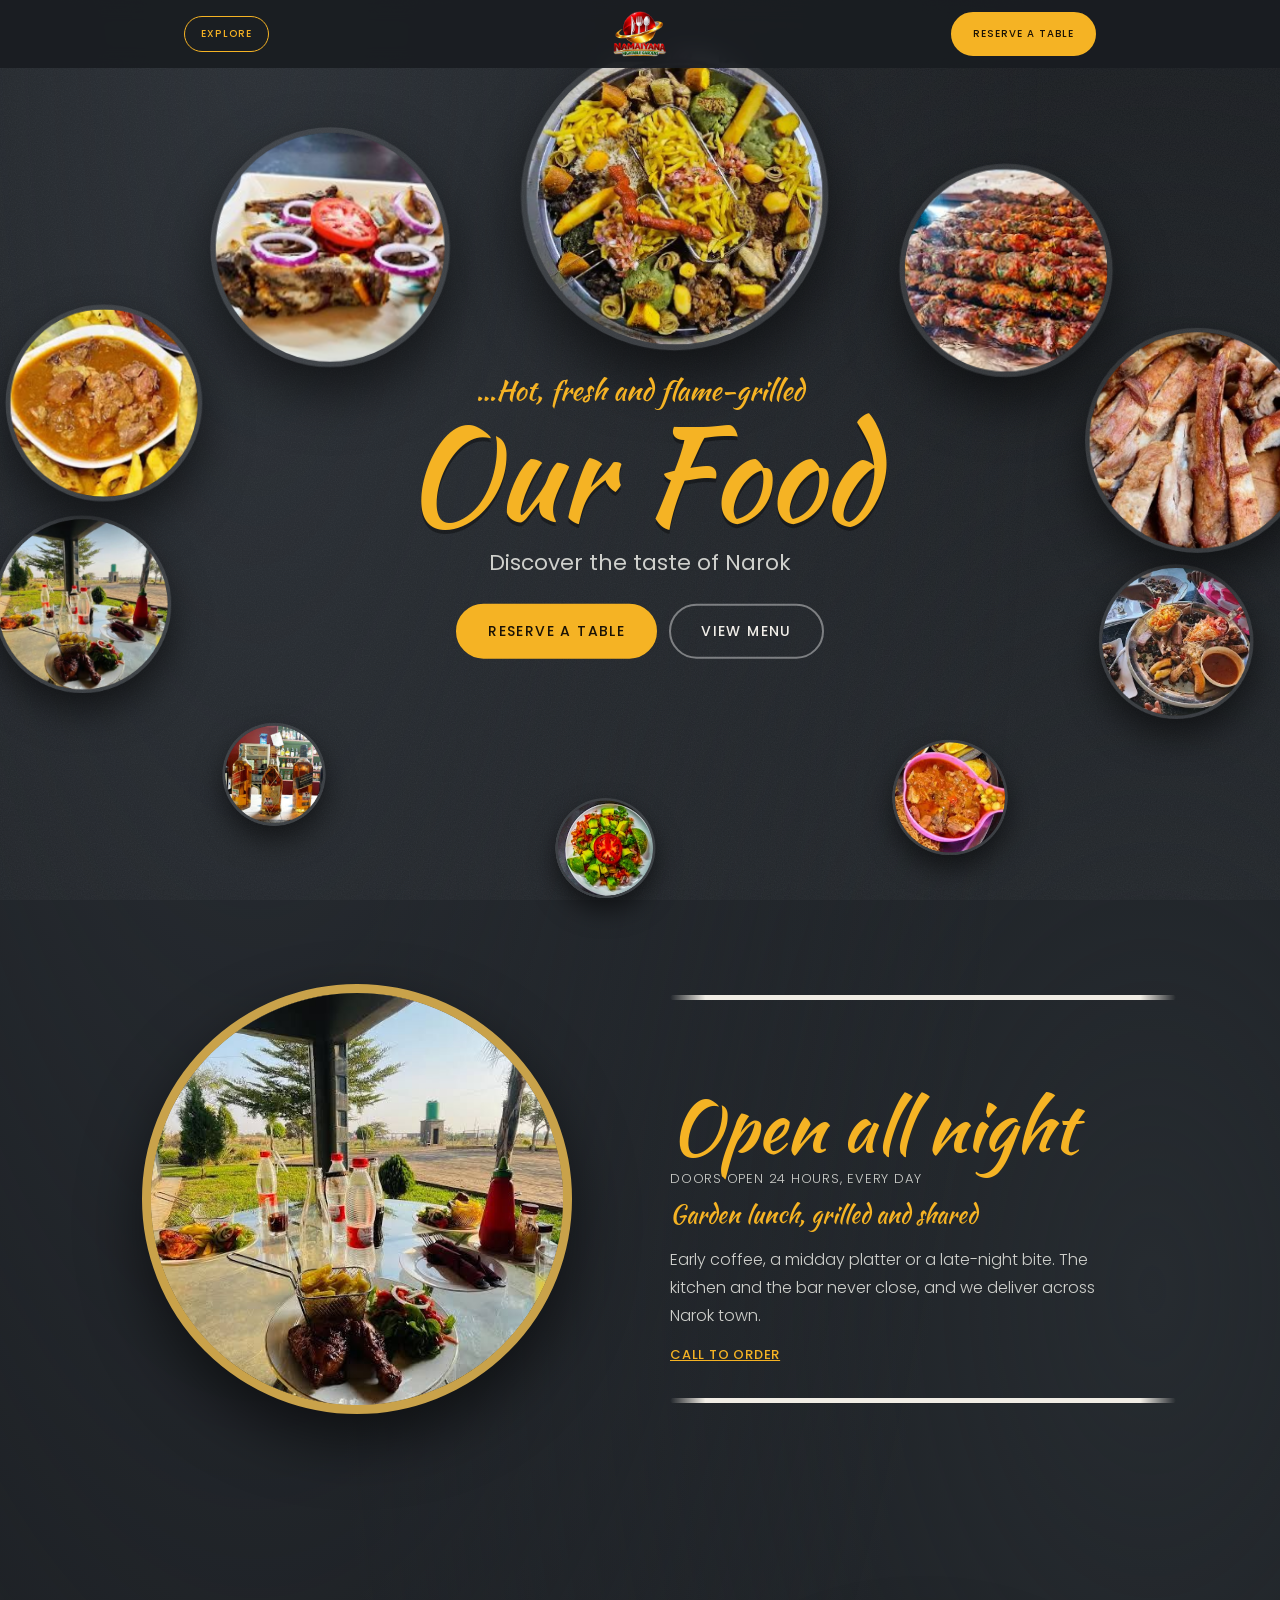
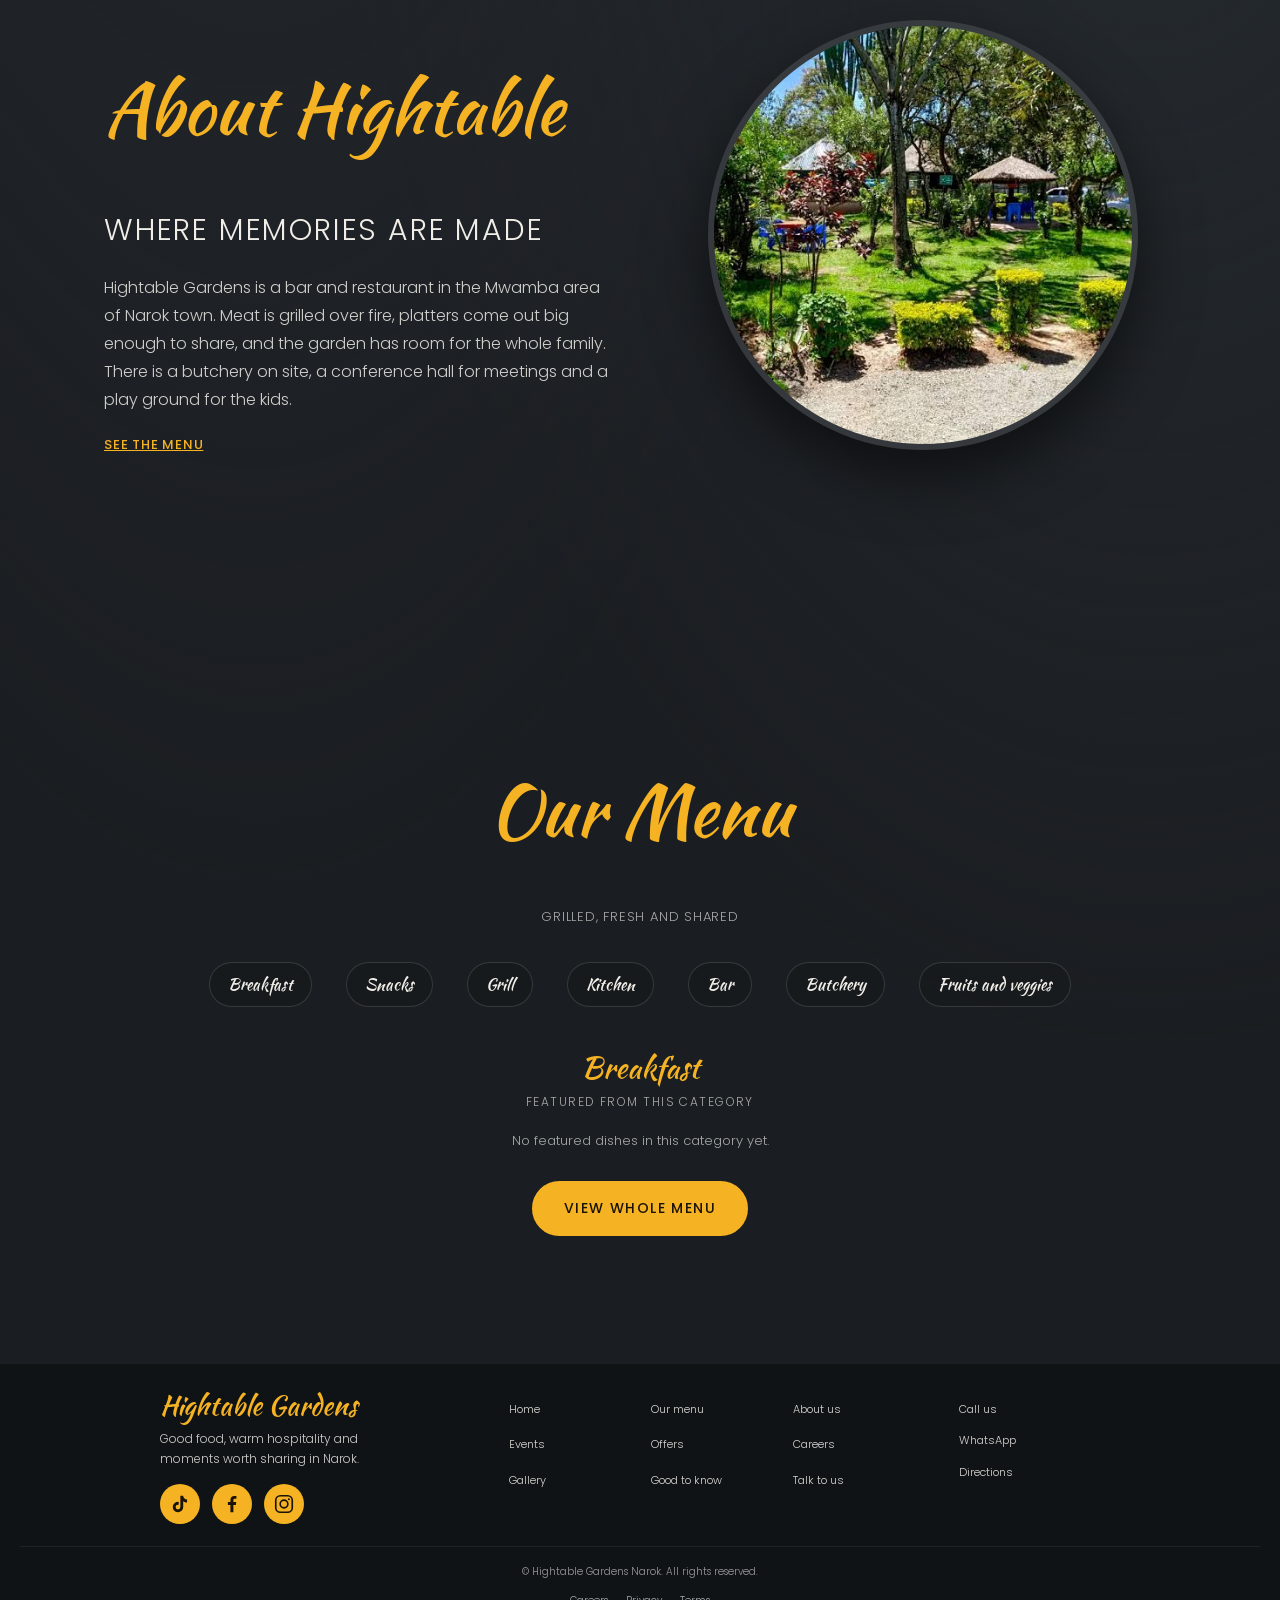
==== index.html @ ec36bb10 "Refresh stylesheet cache for footer hover interaction" ====
<!DOCTYPE html>
<html lang="en">
<head>
<meta charset="utf-8">
<script>document.documentElement.className="js"</script>
<meta name="viewport" content="width=device-width, initial-scale=1, viewport-fit=cover">
<title>Hightable Gardens Narok | Our Food. Grills, platters &amp; bar. Open 24 hours</title>
<meta name="description" content="Flame-grilled meats, sharing platters, a full bar, butchery, conference hall and kids’ play ground in Narok town. Open 24 hours. We deliver.">
<link rel="icon" href="img/logo.png">
<link rel="stylesheet" href="https://fonts.googleapis.com/css2?family=Kaushan+Script&amp;family=Poppins:wght@300;400;500;600&amp;display=swap">
<link rel="stylesheet" href="style.css?v=footer-hover-motion-20261127">
<script type="application/ld+json">{"@context":"https://schema.org","@type":"Restaurant","name":"Hightable Gardens Narok","telephone":"+254721104060","email":"hightablegardens@gmail.com","address":{"@type":"PostalAddress","streetAddress":"Mwamba area","addressLocality":"Narok","addressCountry":"KE"},"openingHours":"Mo-Su 00:00-24:00","servesCuisine":"Kenyan"}</script>
</head>
<body data-page="home">
<div id="hdr"></div>
<main id="top">
<div class="hero"><div class="stage" id="stage"><div class="ctr"><div class="s">…Hot, fresh and flame-grilled</div><h1>Our Food</h1><p>Discover the taste of Narok</p><div class="r"><a class="bt" href="contact.html#book">Reserve a table</a><a class="bt o" href="menu.html">View menu</a></div></div></div></div>
<section class="cf" id="coinsec" style="padding:30px 0 70px"><div class="w row"><div class="cwrap"><div class="coin" id="coin3d"><div class="face"><img id="fa" alt="Hightable Gardens"></div><div class="face b"><img id="fb" alt="Hightable Gardens"></div></div></div>
<div class="ctx"><div class="chk"></div><div class="box"><h2 class="sc">Open all night</h2><p class="up" style="margin:0 0 4px;font-size:13px">Doors open 24 hours, every day</p><div class="cap" id="ccap"></div><p style="margin:0 0 10px;max-width:44ch">Early coffee, a midday platter or a late-night bite. The kitchen and the bar never close, and we deliver across Narok town.</p><a class="up" data-tel href="#" style="color:var(--y);font-size:13px;font-weight:500">Call to order</a></div><div class="chk"></div></div></div></section>
<section id="about"><div class="w row"><div class="rv"><h2 class="sc">About Hightable</h2><div class="sub up">Where memories are made</div><p>Hightable Gardens is a bar and restaurant in the Mwamba area of Narok town. Meat is grilled over fire, platters come out big enough to share, and the garden has room for the whole family. There is a butchery on site, a conference hall for meetings and a play ground for the kids.</p><a class="up" href="menu.html" style="color:var(--y);font-size:13px;font-weight:500">See the menu</a></div><div class="pic rv"><img src="img/garden.jpg" alt="Green garden with seating huts" loading="lazy"></div></div></section>
<section><div class="w"><div class="mh rv"><h2 class="sc">Our Menu</h2><div class="up" style="font-size:13px;color:var(--m)">Grilled, fresh and shared</div></div><div class="tabs rv home-category-chips" id="hcats"></div><div id="homeCategoryFeatured" class="home-category-featured" aria-live="polite"></div><div class="rv" style="text-align:center"><a class="bt" href="menu.html">View whole menu</a></div></div></section>

</main>

<div id="ftr"></div>
<script src="cfg.js?v=reference-match-20261127"></script>
<script src="app.js?v=explore-working-20261127"></script>
</body>
</html>
---- style.css ----
:root{--bg:#1a1d21;--y:#f5b324;--r:#d93a2f;--ink:#f1eee8;--m:#a7aaa8;--ln:#343a40;--sc:"Kaushan Script",cursive;--n:"Poppins",system-ui,sans-serif;color-scheme:dark;box-sizing:border-box;padding-top:env(safe-area-inset-top,0px);padding-bottom:env(safe-area-inset-bottom,0px)}
*,*::before,*::after{box-sizing:inherit}
html{scroll-behavior:smooth;scroll-padding-top:calc(90px + env(safe-area-inset-top,0px))}
body{margin:0;color:var(--ink);font:300 16px/1.75 var(--n);background:radial-gradient(ellipse at 20% 0,#2a2f35 0,transparent 55%),radial-gradient(ellipse at 90% 40%,#262b30 0,transparent 50%),var(--bg);position:relative}
body::after{content:"";position:fixed;inset:0;pointer-events:none;z-index:0;opacity:.9;background:url("data:image/svg+xml;utf8,<svg xmlns='http://www.w3.org/2000/svg' width='260' height='260'><filter id='n'><feTurbulence type='fractalNoise' baseFrequency='.85' numOctaves='3'/><feColorMatrix values='0 0 0 0 1 0 0 0 0 1 0 0 0 0 1 0 0 0 .06 0'/></filter><rect width='100%' height='100%' filter='url(%23n)'/></svg>")}
body::before{content:"";position:fixed;inset:0 0 auto;height:env(safe-area-inset-top,0px);background:var(--bg);z-index:60}
main,header,footer,.dl{position:relative;z-index:1}
img,video{display:block;max-width:100%}a{color:inherit}
:focus-visible{outline:2px solid var(--y);outline-offset:3px}
.w{max-width:1120px;margin:0 auto;padding:0 24px}
.sc{font-family:var(--sc);font-weight:400;color:var(--y);line-height:1}
.up{text-transform:uppercase;letter-spacing:.06em;font-weight:300}
header{position:sticky;top:env(safe-area-inset-top,0px);z-index:50;background:rgba(26,29,33,.92);backdrop-filter:blur(10px)}
header .w{display:grid;grid-template-columns:1fr auto 1fr;align-items:center;height:92px;gap:28px}
header nav{display:flex;gap:30px;font-size:12px;letter-spacing:.16em;text-transform:uppercase}
header nav:last-of-type{justify-content:flex-end}
header nav a{text-decoration:none;position:relative;padding-bottom:6px}
header nav a::after{content:"";position:absolute;left:0;right:0;bottom:0;height:2px;background:#fff;opacity:.55;transform:scaleX(0);transform-origin:left;transition:transform .35s}
header nav a:hover::after{transform:scaleX(1)}
.lg img{width:66px;height:66px;object-fit:contain}
.bt{display:inline-block;font:500 14px var(--n);letter-spacing:.1em;text-transform:uppercase;padding:15px 30px;border-radius:999px;background:var(--y);color:#1a1205;text-decoration:none;border:2px solid var(--y);cursor:pointer}
.bt:hover{background:#ffc94d}.bt.o{background:transparent;color:var(--ink);border-color:#fff6}.bt.o:hover{border-color:var(--y);color:var(--y)}
.hero{padding:30px 0 40px}
.ctr{position:absolute;left:50%;top:48%;transform:translate(-50%,-50%);text-align:center;width:min(46%,520px)}
.ctr>*{animation:up .9s cubic-bezier(.2,.7,.2,1) both}.ctr>:nth-child(2){animation-delay:.2s}.ctr>:nth-child(3){animation-delay:.35s}.ctr>:nth-child(4){animation-delay:.5s}
@keyframes up{from{opacity:0;transform:translateY(16px)}to{opacity:1;transform:none}}
.ctr .s{font:400 clamp(18px,2.4vw,28px) var(--sc);color:var(--y)}
.ctr h1{font:400 clamp(60px,10vw,130px)/.95 var(--sc);color:var(--y);margin:4px 0 8px;text-shadow:0 4px 0 rgba(0,0,0,.35)}
.ctr p{margin:0 0 22px;font-size:clamp(15px,1.7vw,22px);font-weight:400}
.ctr .r{display:flex;gap:12px;justify-content:center;flex-wrap:wrap}
.chk{height:5px;background:#f0ece4;opacity:.8;border-radius:3px;-webkit-mask:linear-gradient(90deg,transparent,#000 7%,#000 93%,transparent);mask:linear-gradient(90deg,transparent,#000 7%,#000 93%,transparent);transform:rotate(-.5deg)}
section{padding:clamp(96px,10vw,132px) 0}
.row{display:grid;grid-template-columns:1fr 1fr;gap:60px;align-items:center}
.row .pic{position:relative}
.row .pic img{width:min(100%,430px);aspect-ratio:1;object-fit:cover;border-radius:50%;margin:0 auto;border:6px solid rgba(255,255,255,.1);box-shadow:0 26px 60px rgba(0,0,0,.55)}
h2.sc{font-size:clamp(40px,6vw,72px)}
.sub{font-size:clamp(20px,2.6vw,30px);margin:6px 0 18px}
p{color:#cfd0cc}
.cf .box{padding:30px 0}.cf .box h2{margin-bottom:6px}
.mh{text-align:center;margin-bottom:34px}
.tabs{display:flex;justify-content:center;gap:34px;flex-wrap:wrap;margin-bottom:38px}
.tab{background:none;border:0;border-bottom:2px solid transparent;padding:6px 2px;color:var(--ink);font:400 22px var(--sc);cursor:pointer}
.tab[aria-selected="true"]{color:var(--y);border-color:var(--y)}
.mlist{max-width:640px;margin:0 auto}
.it{padding:12px 0}
.it .l{display:flex;align-items:baseline;gap:10px}
.it h4{margin:0;font:400 22px var(--sc);color:var(--y)}
.it i{flex:1;border-bottom:2px dotted #f5b32488;transform:translateY(-5px)}
.it b{font:500 17px var(--n);color:var(--y);white-space:nowrap}
.it p{margin:2px 0 0;font-size:13.5px;color:var(--m)}
.pol{display:grid;grid-template-columns:repeat(4,1fr);gap:26px}
.pol figure{margin:0;transition:transform .4s}.pol figure:nth-child(odd){transform:rotate(-2.5deg)}.pol figure:nth-child(even){transform:rotate(2deg) translateY(16px)}
.pol figure:hover{transform:rotate(0) scale(1.03)}
.pol img{width:100%;aspect-ratio:1;object-fit:cover;border-radius:50%;border:5px solid rgba(255,255,255,.1);box-shadow:0 18px 40px rgba(0,0,0,.5)}
.pol figcaption{text-align:center;font:400 22px var(--sc);color:var(--y);margin-top:12px}
.gal{columns:4 200px;column-gap:14px;margin-top:70px}.gal img{width:100%;margin-bottom:14px;break-inside:avoid;border-radius:14px}
.vd{display:flex;gap:16px;margin-top:30px;overflow-x:auto;scroll-snap-type:x mandatory;padding-bottom:14px;-webkit-overflow-scrolling:touch}.vd>*{flex:0 0 min(260px,72vw);scroll-snap-align:start}.rl{aspect-ratio:9/14;border-radius:14px;background-size:cover;background-position:center;display:flex;flex-direction:column;align-items:center;justify-content:center;text-decoration:none;text-align:center;border:1px solid #fff2;transition:transform .3s}.rl:hover{transform:translateY(-4px)}.pl{width:58px;height:58px;border-radius:50%;background:var(--y);display:flex;align-items:center;justify-content:center;margin-bottom:12px}.pl svg{width:26px;height:26px;fill:#1a1205}.rl b{font:400 24px var(--sc);color:var(--y)}.rl small{color:#e8e4dc;font-size:12px;letter-spacing:.14em;text-transform:uppercase}
.vd video{width:100%;aspect-ratio:9/14;object-fit:cover;background:#000;border-radius:14px}
.sl{aspect-ratio:9/14;border:2px dashed #fff4;border-radius:14px;display:flex;align-items:center;justify-content:center;text-align:center;padding:22px;color:var(--m);font-size:14px;text-decoration:none}
.sl b{display:block;font:400 28px var(--sc);color:var(--y);margin-bottom:4px}
details{border-bottom:1px solid var(--ln);padding:16px 0;max-width:640px}
summary{cursor:pointer;font-weight:500;list-style:none;display:flex;justify-content:space-between;gap:16px}
summary::after{content:"+";color:var(--y);font-size:24px;line-height:1}details[open] summary::after{content:"−"}
details p{margin:10px 0 0}
.talk{display:grid;grid-template-columns:1fr 1fr;gap:60px}
.ct a{display:block;text-decoration:none;margin-bottom:8px}.ct a:hover{color:var(--y)}
.ct svg{width:18px;height:18px;vertical-align:-3px;margin-right:10px;stroke:var(--y);fill:none;stroke-width:1.8}
form{display:grid;grid-template-columns:1fr 1fr;gap:14px}
form .full{grid-column:1/-1}
label{display:block;font-size:12px;letter-spacing:.14em;text-transform:uppercase;color:var(--m);margin-bottom:5px}
input,select{width:100%;padding:13px 14px;background:#12151866;border:1px solid #fff3;border-radius:10px;color:var(--ink);font:400 15px var(--n);color-scheme:dark}
input:focus,select:focus{outline:0;border-color:var(--y)}
.msg{min-height:20px;margin:0;color:var(--y);font-size:14px}
.fol{text-align:center;padding:30px 0 50px}
.fol .sc{font-size:46px;margin-bottom:14px}
.so svg{width:22px;height:22px;fill:currentColor}.so svg.s{fill:none;stroke:currentColor;stroke-width:1.8}
.so{display:flex;justify-content:center;gap:14px}
.so a{width:46px;height:46px;border-radius:50%;background:var(--y);color:#1a1205;display:flex;align-items:center;justify-content:center;font:600 13px var(--n);text-decoration:none}
footer{background:#0e1012;text-align:center;font-size:12px;padding:16px;color:var(--m)}
.js .rv{opacity:0;transform:translateY(22px);transition:opacity .9s ease,transform .9s cubic-bezier(.2,.7,.2,1)}.js .rv.in{opacity:1;transform:none}
.bar{display:none}
@media(max-width:860px){header .w{grid-template-columns:auto 1fr;height:72px}header nav{display:none}.hm{justify-self:end}.lg img{width:54px;height:54px}
.row,.talk{grid-template-columns:1fr;gap:34px}.pol{grid-template-columns:1fr 1fr;gap:18px}section{padding:64px 0}.vd{grid-template-columns:1fr}.sl{aspect-ratio:16/9}
:root{padding-bottom:calc(60px + env(safe-area-inset-bottom,0px))}.bar{position:fixed;left:0;right:0;bottom:0;z-index:55;display:grid;grid-template-columns:repeat(3,1fr);background:var(--y);padding-bottom:env(safe-area-inset-bottom,0px)}.bar a{text-align:center;padding:17px 6px;font:600 13px var(--n);letter-spacing:.1em;text-transform:uppercase;text-decoration:none;color:#1a1205;border-left:1px solid #0003}.bar a:first-child{border-left:0}}
@media(min-width:861px){.hm{display:none}}
@media(prefers-reduced-motion:reduce){html{scroll-behavior:auto}.ph,.ctr>*{animation:none}.js .rv{opacity:1;transform:none;transition:none}}

/* ===== multi-page additions ===== */
#hdr,#ftr{display:contents}
.hs{position:relative;z-index:51;text-align:center;background:#d93a2f;color:#fff;font:400 20px var(--sc);padding:4px 10px}
.lw{position:relative;display:block}.hb{position:absolute;right:-14px;top:-8px;width:32px;height:32px;transform:rotate(14deg)}.hb svg{width:100%;height:100%;filter:drop-shadow(0 3px 3px rgba(0,0,0,.6))}
.mb,.mn{display:none}
.stage{position:relative;height:clamp(560px,calc(100vh - 84px),840px);max-width:1280px;margin:0 auto}
.ob{position:absolute;left:0;top:0;will-change:transform;cursor:pointer;transition:none}
.ob img{display:block;width:100%;aspect-ratio:1;object-fit:cover;border-radius:50%;border:5px solid rgba(255,255,255,.1);box-shadow:0 24px 50px rgba(0,0,0,.55)}
.ob:hover img{animation:shk .5s ease-in-out infinite}
@keyframes shk{0%,100%{transform:rotate(0) scale(1.04)}25%{transform:rotate(-4deg) scale(1.07)}75%{transform:rotate(4deg) scale(1.07)}}
.ctr{z-index:300;top:51%}
.cwrap{width:min(78vw,430px);aspect-ratio:1;perspective:1300px;margin:0 auto;transform:translateX(75vw) rotate(-760deg);opacity:0}
.go .cwrap{transform:none;opacity:1;transition:transform 1.9s cubic-bezier(.2,.8,.2,1),opacity .5s}
.coin{position:relative;width:100%;height:100%;transform-style:preserve-3d;transition:transform 1.7s cubic-bezier(.3,.7,.2,1);filter:drop-shadow(0 26px 30px rgba(0,0,0,.55))}
.face{position:absolute;inset:0;border-radius:50%;overflow:hidden;backface-visibility:hidden;-webkit-backface-visibility:hidden;border:9px solid #c9a24a;box-shadow:inset 0 0 0 3px #f1d385,inset 0 0 28px rgba(0,0,0,.55)}
.face.b{transform:rotateY(180deg)}.face img{width:100%;height:100%;object-fit:cover;display:block}
.ctx>*{opacity:0;transform:translateX(70px);transition:opacity .9s ease,transform .9s cubic-bezier(.2,.7,.2,1)}
.go .ctx>*{opacity:1;transform:none}.go .ctx>:nth-child(1){transition-delay:1.1s}.go .ctx>:nth-child(2){transition-delay:1.3s}.go .ctx>:nth-child(3){transition-delay:1.5s}
.ctx .cap{font:400 24px var(--sc);color:var(--y);min-height:34px;margin:6px 0 14px}
.tabs a{color:var(--ink);font:400 22px var(--sc);text-decoration:none;border-bottom:2px solid transparent;padding:6px 2px;white-space:nowrap}.tabs a:hover{color:var(--y);border-color:var(--y)}
.pol{display:flex;flex-wrap:wrap;justify-content:center;gap:26px;margin-top:70px}
.pol figure{position:relative;width:min(23%,240px)}
.note{text-align:center;color:var(--m);font-size:14px;margin:0}
.mh2{font:400 36px var(--sc);color:#fff;margin:30px 0 4px;text-align:center}
.pt{text-align:center;padding:60px 0 10px}.pt h1{font:400 clamp(52px,8vw,100px)/1 var(--sc);color:var(--y);text-shadow:0 4px 0 rgba(0,0,0,.35);margin:0}
.rise{animation:rise .8s cubic-bezier(.2,.8,.2,1) both}@keyframes rise{from{opacity:0;transform:translateY(24px)}to{opacity:1}}
.smk{position:absolute;left:34%;top:-4%;width:32%;height:40px;pointer-events:none;z-index:3}
.smk i{position:absolute;left:30%;bottom:0;width:54px;height:54px;border-radius:50%;background:radial-gradient(circle,rgba(255,255,255,.4),transparent 68%);filter:blur(8px);opacity:0;animation:smk 5.6s ease-in infinite}
.smk i:nth-child(2){animation-delay:1.4s;left:50%}.smk i:nth-child(3){animation-delay:2.8s;left:20%}.smk i:nth-child(4){animation-delay:4.2s;left:42%}
@keyframes smk{0%{transform:translate(0,0) scale(.5);opacity:0}15%{opacity:.55}45%{transform:translate(18px,-70px) scale(1.2)}75%{transform:translate(-16px,-125px) scale(1.8);opacity:.25}100%{transform:translate(10px,-175px) scale(2.4);opacity:0}}
.gift::after{content:"";position:absolute;right:4%;top:-2%;width:15%;aspect-ratio:5/4;background:url("data:image/svg+xml;utf8,<svg xmlns='http://www.w3.org/2000/svg' viewBox='0 0 60 48'><path d='M30 28C18 8 2 10 6 24c3 10 18 6 24 4zM30 28c12-20 28-18 24-4-3 10-18 6-24 4z' fill='%23d93a2f' stroke='%23811' stroke-width='2'/><circle cx='30' cy='28' r='7' fill='%23b82a22' stroke='%23811' stroke-width='2'/></svg>") center/contain no-repeat;filter:drop-shadow(0 3px 3px rgba(0,0,0,.5));z-index:4;pointer-events:none}
.hp{position:absolute;left:0;right:0;top:0;overflow:hidden;pointer-events:none;z-index:0}.hpi{position:absolute;opacity:.8}.hpi svg{width:100%;height:auto;filter:drop-shadow(8px 12px 8px rgba(0,0,0,.55))}
.rls{display:flex;gap:16px;overflow-x:auto;scroll-snap-type:x mandatory;padding:6px 4px 16px}.rls>*{flex:0 0 min(260px,72vw);scroll-snap-align:start}
.rls video{width:100%;aspect-ratio:9/14;object-fit:cover;background:#000;border-radius:14px}
.ct a svg{width:18px;height:18px;vertical-align:-3px;margin-right:10px;stroke:var(--y);fill:none;stroke-width:1.8}
@media(max-width:860px){
.mb{display:block;justify-self:end;background:none;border:1px solid #fff4;color:var(--ink);padding:9px 14px;border-radius:8px;font:500 12px var(--n);letter-spacing:.14em;text-transform:uppercase;cursor:pointer}
header.open .mn{display:block}.mn{position:absolute;left:0;right:0;top:100%;background:rgba(26,29,33,.98);padding:8px 24px 18px}.mn a{display:block;text-decoration:none;padding:13px 0;border-bottom:1px solid #fff2;font-size:14px;letter-spacing:.14em;text-transform:uppercase}
.stage{height:min(760px,calc(100svh - 72px));min-height:520px}.ctr{width:min(80%,360px);top:50%}.cf .row{gap:34px}.pol figure{width:min(44%,220px)}.tabs{gap:10px 22px}.pol{margin-top:50px}
}
@media(prefers-reduced-motion:reduce){.ob img:hover{animation:none}.cwrap,.go .cwrap{transform:none;opacity:1;transition:none}.ctx>*{opacity:1;transform:none;transition:none}.rise{animation:none}.smk{display:none}}
/* Selected menu category: image-led menu panel */
.menu-chips{gap:10px;margin:0 0 28px;justify-content:center}
.menu-chips .tab{font:500 11px var(--n);letter-spacing:.12em;text-transform:uppercase;border:1px solid #ffffff24;border-radius:999px;padding:10px 17px;color:#ddd;background:rgba(18,19,20,.45);transition:background .25s,color .25s,border-color .25s,transform .25s}
.menu-chips .tab:hover{transform:translateY(-2px);border-color:var(--y);color:var(--y)}
.menu-chips .tab[aria-selected="true"]{background:var(--y);border-color:var(--y);color:#17130a;box-shadow:0 8px 22px #0005}
.menu-stage{position:relative;min-height:620px;border-radius:16px;overflow:hidden;background-position:center 40%;background-size:cover;display:flex;align-items:center;padding:42px;isolation:isolate;transition:background-image .35s ease;box-shadow:0 24px 60px #0006}
.menu-shade{position:absolute;inset:0;background:linear-gradient(90deg,rgba(7,8,9,.92) 0%,rgba(7,8,9,.76) 48%,rgba(7,8,9,.12) 100%),linear-gradient(0deg,rgba(0,0,0,.45),transparent 60%);z-index:-1}
.menu-content{width:min(620px,100%);padding:32px 38px;border:1px solid #ffffff24;background:rgba(10,11,12,.56);backdrop-filter:blur(8px);border-radius:12px;box-shadow:0 24px 70px #0006}
.menu-eyebrow{font:400 24px var(--sc);color:var(--y);margin-bottom:12px}
.menu-content .mlist{max-width:100%;margin:0}
.menu-content .it{padding:13px 0;border-bottom:1px solid #ffffff18}
.menu-content .it:last-child{border-bottom:0}
.menu-content .it h4{font-size:20px;color:#fff}
.menu-content .it i{border-bottom:1px dotted #f5b32480}
.menu-content .it b{font-size:13px}
.menu-content .it p{color:#d0d0cb;font-size:12px;margin-top:4px}
@media(max-width:700px){
 .menu-chips{justify-content:flex-start;overflow-x:auto;flex-wrap:nowrap;padding:4px 2px 10px;scrollbar-width:thin}
 .menu-chips .tab{flex:0 0 auto}
 .menu-stage{min-height:700px;padding:16px;background-position:center;background-size:cover;border-radius:12px}
 .menu-shade{background:linear-gradient(180deg,rgba(5,6,7,.18) 0%,rgba(5,6,7,.55) 28%,rgba(5,6,7,.92) 100%)}
 .menu-content{margin-top:auto;padding:23px 20px;width:100%;background:rgba(8,9,10,.7)}
 .menu-eyebrow{font-size:22px}
 .menu-content .it{padding:10px 0}
 .menu-content .it h4{font-size:18px}
}

/* CMS-managed circle badges stay attached to their moving circle */
.orbit-badge{position:absolute;right:4%;top:-2%;z-index:5;display:block;max-width:58%;padding:7px 11px;border:1px solid transparent;border-radius:4px;font:700 11px/1.2 var(--n);letter-spacing:.06em;text-align:center;white-space:pre-line;overflow-wrap:anywhere;box-shadow:0 5px 12px #0008;transform:rotate(var(--badge-rotation,8deg));pointer-events:none}
.orbit-badge.ribbon{border-radius:3px 3px 12px 3px;clip-path:polygon(0 0,100% 0,100% 100%,12% 100%,0 78%)}
.orbit-badge.sticker{border-radius:999px;padding:9px 12px}
.orbit-badge.badge{border-radius:999px}
.orbit-badge.price-tag{border-radius:3px 3px 10px 3px}
@keyframes badgeWobble{0%,100%{rotate:0deg}25%{rotate:-5deg}75%{rotate:5deg}}
@keyframes badgeShake{0%,100%{translate:0 0}25%{translate:-2px 1px}50%{translate:2px -1px}75%{translate:-1px -1px}}
.orbit-badge.badge-wobble{animation:badgeWobble 2.2s ease-in-out infinite}
.orbit-badge.badge-shake{animation:badgeShake .45s ease-in-out infinite}
@media(prefers-reduced-motion:reduce){.orbit-badge.badge-wobble,.orbit-badge.badge-shake{animation:none}}

/* Chalkboard menu cards — CMS-driven circles */
.menu-stage{background-color:#171916;background-image:radial-gradient(rgba(255,255,255,.035) 1px,transparent 1px);background-size:5px 5px;align-items:flex-start}
.menu-shade{background:linear-gradient(180deg,rgba(5,7,6,.86),rgba(5,7,6,.72) 40%,rgba(5,7,6,.94))}
.menu-content{width:min(1100px,100%);padding:clamp(18px,3vw,38px);background:rgba(12,14,12,.72);border:1px solid rgba(245,179,36,.25);box-shadow:0 20px 55px #0007}
.menu-content .mlist{max-width:none;display:grid;grid-template-columns:repeat(auto-fit,minmax(190px,1fr));gap:28px 22px;align-items:start}
.dish-circle{position:relative;width:100%;max-width:230px;margin:0 auto;text-align:center;outline:none;isolation:isolate;transition:transform .35s ease;cursor:pointer}
.dish-photo{display:block;width:100%;aspect-ratio:1/1;border-radius:50%;object-fit:cover;border:3px solid rgba(245,179,36,.58);box-shadow:0 0 0 6px rgba(245,179,36,.08),0 12px 28px #0008;transition:transform .4s ease,filter .4s ease,box-shadow .4s ease}
.dish-placeholder{display:flex;align-items:center;justify-content:center;background:radial-gradient(circle at 30% 25%,#45483f,#181a17 70%);color:#d5c79f;font:400 22px var(--sc);line-height:1.2}
.dish-circle:hover,.dish-circle:focus-visible{transform:translateY(-5px) rotate(-1deg)}
.dish-circle:hover .dish-photo,.dish-circle:focus-visible .dish-photo{transform:scale(1.035);filter:brightness(.62);box-shadow:0 0 0 7px rgba(245,179,36,.15),0 18px 35px #000a}
.dish-caption{padding:12px 4px 4px;position:relative}
.dish-caption h3{margin:0;color:#e8d9ad;font:400 23px var(--sc);text-shadow:0 1px 3px #000;line-height:1.25}
.dish-overlay{max-height:0;overflow:hidden;opacity:0;transition:opacity .3s ease,max-height .35s ease;margin:0 auto;color:#d1d1c8}
.dish-circle:hover .dish-overlay,.dish-circle:focus-visible .dish-overlay{max-height:180px;opacity:1;margin-top:7px}
.dish-overlay p{margin:3px 0 6px;font:300 12px/1.55 var(--n);color:#c9c8bf}
.dish-overlay strong{color:var(--y);font:500 14px var(--n)}
.dish-circle.featured .dish-photo{border-color:#f5b324;box-shadow:0 0 0 7px rgba(245,179,36,.15),0 12px 30px #0008}
.menu-empty{grid-column:1/-1;text-align:center;padding:48px 16px;color:#c9c5b7;font:400 22px var(--sc);border:1px dashed rgba(245,179,36,.3);background:rgba(10,12,10,.5)}
@media(max-width:700px){
 .menu-content{padding:18px 14px}
 .menu-content .mlist{grid-template-columns:repeat(2,minmax(0,1fr));gap:22px 12px}
 .dish-circle{max-width:170px}
 .dish-caption h3{font-size:20px}
 .dish-overlay{max-height:unset;opacity:1;margin-top:6px}
 .dish-overlay p{font-size:11px}
 .menu-empty{font-size:19px;padding:32px 12px}
}

/* Menu: optional circle highlights plus always-complete chalkboard price list */
.menu-content .menu-featured:empty{display:none}
.menu-feature-grid{display:grid;grid-template-columns:repeat(auto-fit,minmax(150px,1fr));gap:24px;justify-items:center;margin:0 0 28px;padding-bottom:26px;border-bottom:1px solid rgba(245,179,36,.25)}
.menu-feature-circle{width:min(100%,190px);text-align:center}
.menu-feature-circle img,.menu-feature-placeholder{display:block;width:100%;aspect-ratio:1;border-radius:50%;object-fit:cover;border:3px solid rgba(245,179,36,.7);box-shadow:0 0 0 6px rgba(245,179,36,.1),0 14px 30px #0008}
.menu-feature-placeholder{display:flex;align-items:center;justify-content:center;background:radial-gradient(circle at 30% 25%,#45483f,#181a17 70%);color:#d5c79f;font:400 21px var(--sc)}
.menu-feature-circle h3{margin:10px 0 0;color:#e8d9ad;font:400 23px var(--sc)}
.menu-content .mlist{display:block;max-width:780px;margin:0 auto}
.menu-content .it{padding:14px 0;border-bottom:1px solid #ffffff18}
.menu-content .it:last-child{border-bottom:0}
.menu-content .it .l{display:flex;align-items:baseline;gap:10px}
.menu-content .it h4{margin:0;color:#fff;font:400 21px var(--sc)}
.menu-content .it i{flex:1;border-bottom:1px dotted #f5b32480}
.menu-content .it b{color:var(--y);font:500 14px var(--n);white-space:nowrap}
.menu-content .it p{color:#d0d0cb;font:300 13px/1.55 var(--n);margin:4px 0 0}
@media(max-width:700px){.menu-feature-grid{grid-template-columns:repeat(2,minmax(0,1fr));gap:20px 12px}.menu-feature-circle{max-width:160px}.menu-feature-circle h3{font-size:20px}.menu-content .it{padding:11px 0}.menu-content .it h4{font-size:18px}}

.menu-feature-circle{position:relative}.menu-circle-badge{position:absolute;top:4%;right:4%;z-index:2;padding:7px 12px;border-radius:3px;font-size:10px;letter-spacing:.09em;text-transform:uppercase;font-weight:800;box-shadow:0 4px 12px #0006;transform:rotate(-8deg);border:1px solid #17130a88;max-width:85%;overflow-wrap:anywhere}.menu-circle-badge.price-tag{border-radius:3px}.menu-circle-badge.wobble{animation:menuBadgeWobble 2.8s ease-in-out infinite}.menu-circle-badge.shake{animation:menuBadgeShake 1.8s ease-in-out infinite}@keyframes menuBadgeWobble{0%,100%{transform:rotate(-8deg)}50%{transform:rotate(5deg)}}@keyframes menuBadgeShake{0%,100%{transform:rotate(-8deg) translateX(0)}25%{transform:rotate(-5deg) translateX(2px)}75%{transform:rotate(-11deg) translateX(-2px)}}
/* Homepage category chips reveal featured circles without leaving the page */
.home-category-chips .home-cat-tab{font-size:16px;border:1px solid #ffffff22;border-radius:999px;padding:10px 18px;background:#15171966;transition:all .2s}
.home-category-chips .home-cat-tab[aria-pressed="true"]{background:var(--y);color:#17130a;border-color:var(--y)}
.home-category-featured{margin:24px auto 28px;max-width:1000px;min-height:1px}
.home-featured-heading{text-align:center;margin-bottom:18px}.home-featured-heading h3{font:400 30px var(--sc);color:var(--y);margin:0}.home-featured-heading p{margin:2px 0;color:var(--m);font-size:12px;letter-spacing:.12em;text-transform:uppercase}
.home-featured-grid{display:flex;flex-wrap:wrap;justify-content:center;gap:22px}
.home-featured-circle{width:min(180px,40vw);text-decoration:none;text-align:center;transition:transform .3s;position:relative}
.home-featured-circle:hover{transform:translateY(-5px)}.home-featured-circle img{width:100%;aspect-ratio:1;object-fit:cover;border-radius:50%;border:3px solid rgba(245,179,36,.65);box-shadow:0 14px 30px #0008}
.home-featured-circle span{display:block;margin-top:9px;color:#e8d9ad;font:400 21px var(--sc)}.home-featured-empty{text-align:center;color:var(--m);font-size:13px}
.menu-feature-circle{display:block;text-decoration:none;color:inherit;cursor:pointer;transition:transform .25s}.menu-feature-circle:hover{transform:translateY(-4px)}.menu-feature-circle:focus-visible{outline:2px solid var(--y);outline-offset:5px;border-radius:12px}
@media(max-width:700px){.home-featured-circle{width:min(145px,42vw)}.home-featured-circle span{font-size:18px}}

/* Premium reservation occasion controls */
#book form select,#book form input{width:100%;min-height:48px;padding:12px 14px;border:1px solid var(--ln);border-radius:10px;background:rgba(15,18,21,.82);color:var(--ink);font:400 14px var(--n)}#book form select:focus,#book form input:focus{outline:2px solid var(--y);outline-offset:2px}#customOccasionWrap[hidden]{display:none}

/* Premium gallery album tiles and accessible photo viewer */
.gallery-album{position:relative;display:flex;align-items:flex-end;text-align:left;width:100%;min-height:clamp(230px,34vw,410px);padding:22px;border:1px solid rgba(245,179,36,.22);border-radius:15px;background-color:#191b1c;background-size:cover;background-position:center;overflow:hidden;color:#fff;cursor:pointer;box-shadow:0 16px 40px #0005;transition:transform .25s,border-color .25s,filter .25s}.gallery-album:hover,.gallery-album:focus-visible{transform:translateY(-4px);border-color:var(--y);filter:brightness(1.08);outline:none}.gallery-album-meta{display:flex;align-items:flex-end;justify-content:space-between;gap:14px;width:100%}.gallery-album-meta b{font:400 clamp(22px,3vw,34px) var(--sc);text-shadow:0 2px 8px #000}.gallery-album-meta span{font-size:11px;letter-spacing:.1em;text-transform:uppercase;color:#e8d9ad;white-space:nowrap}.gallery-album-meta i{font-style:normal;font-size:17px;margin-left:7px}.gal:has(.gallery-album){display:grid;grid-template-columns:repeat(2,minmax(0,1fr));gap:16px}.gallery-lightbox{position:fixed;inset:0;z-index:1000;background:rgba(4,5,6,.96);display:flex;align-items:center;justify-content:center;padding:60px 20px}.gallery-lightbox[hidden]{display:none}.gallery-lightbox figure{margin:0;max-width:min(1100px,85vw);max-height:85vh;text-align:center}.gallery-lightbox img{display:block;max-width:100%;max-height:78vh;object-fit:contain;margin:auto}.gallery-lightbox figcaption{color:#e8d9ad;font:400 20px var(--sc);padding-top:12px}.gallery-lightbox button{position:absolute;background:#17191b;border:1px solid #f5b32466;color:#f5b324;border-radius:50%;width:46px;height:46px;font-size:28px;cursor:pointer}.gallery-lightbox .gallery-close{right:20px;top:20px}.gallery-lightbox .gallery-prev{left:20px}.gallery-lightbox .gallery-next{right:20px}.gallery-open{overflow:hidden}@media(max-width:650px){.gal:has(.gallery-album){grid-template-columns:1fr}.gallery-album{min-height:250px}.gallery-lightbox{padding:48px 12px}.gallery-lightbox .gallery-prev{left:8px}.gallery-lightbox .gallery-next{right:8px}}

.events-grid{display:grid;grid-template-columns:repeat(auto-fit,minmax(min(100%,310px),1fr));gap:20px}.event-card{position:relative;min-height:420px;border-radius:16px;overflow:hidden;background:#17191b center/cover;border:1px solid rgba(245,179,36,.24);box-shadow:0 18px 40px #0005}.event-card::before{content:"";position:absolute;inset:0;background:linear-gradient(180deg,rgba(0,0,0,.02) 30%,rgba(0,0,0,.32) 65%,rgba(0,0,0,.7));pointer-events:none}.event-frost{position:absolute;left:14px;right:14px;bottom:14px;padding:18px;border-radius:12px;background:rgba(13,14,15,.58);border:1px solid rgba(255,255,255,.18);backdrop-filter:blur(9px);-webkit-backdrop-filter:blur(9px);box-shadow:0 8px 28px #0005}.event-frost h2{font:400 27px var(--sc);color:var(--y);margin:0 0 5px}.event-frost p{margin:5px 0;color:#f1eee8;font-size:13px}.event-meta{display:flex;flex-wrap:wrap;gap:8px;margin:8px 0}.event-meta span{font-size:10px;letter-spacing:.08em;text-transform:uppercase;padding:5px 9px;border-radius:999px;background:#fff1;border:1px solid #fff2}.event-cta{display:inline-flex;margin-top:10px;padding:10px 16px;background:var(--y);color:#17130a;border-radius:999px;text-decoration:none;font-size:12px;font-weight:600}.event-empty{text-align:center;color:var(--m);padding:45px 12px}

/* CMS-managed offers cards */
.promotions-grid{display:grid;grid-template-columns:repeat(auto-fit,minmax(min(100%,320px),1fr));gap:20px}.promotion-card{position:relative;min-height:370px;border-radius:16px;overflow:hidden;background:#181a1b center/cover;border:1px solid rgba(245,179,36,.25);box-shadow:0 18px 40px #0005}.promotion-card:before{content:"";position:absolute;inset:0;background:linear-gradient(180deg,rgba(0,0,0,.08),rgba(0,0,0,.18) 35%,rgba(0,0,0,.82));}.promotion-overlay{position:absolute;inset:0;display:flex;flex-direction:column;align-items:flex-start;justify-content:flex-end;padding:24px;color:#fff;background:rgba(9,10,10,.12)}.promotion-overlay h2{font:400 clamp(24px,3vw,34px) var(--sc);color:var(--y);margin:12px 0 4px}.promotion-overlay p{font-size:13px;line-height:1.6;margin:0;color:#f1eee8}.promotion-badge{display:inline-block;background:var(--y);color:#17130a;border-radius:999px;padding:6px 11px;font-size:10px;font-weight:700;letter-spacing:.1em;text-transform:uppercase}.promotion-cta{display:inline-flex;margin-top:15px;padding:10px 17px;background:var(--y);color:#17130a;border-radius:999px;text-decoration:none;font-size:12px;font-weight:600}.promotion-empty{text-align:center;color:var(--m);padding:45px 12px}

/* CMS careers listings */
.careers-grid{display:grid;grid-template-columns:repeat(auto-fit,minmax(min(100%,320px),1fr));gap:18px}.career-card{border:1px solid rgba(245,179,36,.22);border-radius:14px;background:var(--theme-surface,rgba(22,24,25,.92));overflow:hidden}.career-info{padding:24px}.career-dept{display:inline-block;color:var(--y);font-size:10px;letter-spacing:.13em;text-transform:uppercase}.career-info h2{font:400 28px var(--sc);margin:8px 0;color:var(--y)}.career-info p{color:var(--ink);font-size:13px;line-height:1.7}.career-meta{display:flex;flex-wrap:wrap;gap:8px;margin-top:12px}.career-meta span{border:1px solid var(--ln);border-radius:999px;padding:6px 10px;font-size:10px;color:var(--m)}.career-cta{display:inline-flex;margin-top:15px;padding:10px 17px;background:var(--y);color:#17130a;border-radius:999px;text-decoration:none;font-size:12px;font-weight:600}.career-empty{text-align:center;padding:44px;color:var(--m)}.legal-content{max-width:860px;margin:0 auto;padding:32px 22px 70px;line-height:1.75}.legal-content h2{font:400 28px var(--sc);color:var(--y);margin-top:28px}.legal-content p,.legal-content li{font-size:13px;color:var(--ink)}.footer-links{display:flex;justify-content:center;flex-wrap:wrap;gap:16px;padding:12px 0;color:var(--m);font-size:11px}.footer-links a{color:inherit;text-decoration:none}.footer-links a:hover{color:var(--y)}

.dish-order{display:inline-flex;align-items:center;gap:7px;margin-top:10px;padding:7px 12px;border:1px solid rgba(245,179,36,.45);border-radius:999px;color:var(--y);font-size:11px;text-decoration:none;transition:background .2s,transform .2s}.dish-order:hover,.dish-order:focus-visible{background:rgba(245,179,36,.13);transform:translateY(-1px);outline:none}.dish-order span{font-size:14px}

/* Reservation form: image backdrop with a lower frosted-glass detail card */
#book{position:relative;isolation:isolate;overflow:hidden;padding:clamp(18px,3vw,34px);border-radius:20px;border:1px solid rgba(245,179,36,.22);background:linear-gradient(180deg,rgba(10,12,13,.12),rgba(10,12,13,.5)),url("img/booth.jpg") center/cover;box-shadow:0 22px 50px #0005}#book::before{content:"";position:absolute;inset:0;background:linear-gradient(180deg,rgba(6,7,8,.16),rgba(6,7,8,.48));backdrop-filter:blur(2px);-webkit-backdrop-filter:blur(2px);z-index:-1}#book>h2,#book>p,#book>form{position:relative;z-index:1}#book form{margin-top:22px;padding:clamp(14px,2vw,24px);border-radius:15px;background:rgba(12,14,15,.64);border:1px solid rgba(255,255,255,.18);box-shadow:0 10px 35px #0004;backdrop-filter:blur(12px);-webkit-backdrop-filter:blur(12px)}#book form label{color:#e5d6b4}#book form input,#book form select{background:rgba(9,10,11,.68);border-color:#ffffff30}@media(max-width:700px){#book{padding:16px;border-radius:14px}#book form{padding:12px;gap:11px}}


/* Approved reference screenshot: desktop header, category feature and footer */
@media (min-width:861px){
  header .w{display:grid!important;grid-template-columns:1fr auto 1fr!important;align-items:center!important;height:68px!important;max-width:960px!important;gap:28px!important}
  header .mb{display:block!important;justify-self:start!important;grid-column:1!important;background:transparent!important;border:1px solid #ffffff24!important;color:var(--ink)!important;border-radius:999px!important;padding:9px 16px!important;font:500 10px var(--n)!important;letter-spacing:.12em!important;text-transform:uppercase!important}
  header .lg{grid-column:2!important;justify-self:center!important}
  header .lg img{width:54px!important;height:54px!important}
  header .header-reserve{grid-column:3!important;justify-self:end!important;padding:12px 20px!important;font-size:10px!important}
  header .mn{display:none!important}
}
#ftr .site-footer{display:block!important;background:#101315!important;color:var(--ink)!important;padding:28px 20px 0!important}
#ftr .footer-top{display:grid!important;grid-template-columns:1.5fr 2fr .8fr!important;gap:48px!important;align-items:start!important;max-width:960px!important;margin:0 auto!important;padding:0 0 22px!important}
#ftr .footer-brand>.sc{display:block!important;font-size:27px!important;color:var(--y)!important}
#ftr .footer-brand p{max-width:250px!important;font-size:12px!important;line-height:1.7!important;margin:10px 0 14px!important;color:#cfd0cc!important}
#ftr .footer-brand .so{justify-content:flex-start!important;gap:12px!important}
#ftr .footer-brand .so a{width:40px!important;height:40px!important}
#ftr .footer-nav{display:grid!important;grid-template-columns:repeat(3,minmax(80px,1fr))!important;gap:16px 24px!important;padding-top:8px!important}
#ftr .footer-nav a,#ftr .footer-contact a{display:block!important;font-size:11px!important;text-decoration:none!important;color:#d5d5d1!important;white-space:nowrap!important}
#ftr .footer-contact{display:flex!important;flex-direction:column!important;gap:12px!important;padding-top:8px!important}
#ftr .site-footer>footer{display:block!important;border-top:1px solid #ffffff12!important;padding:16px 0 8px!important;text-align:center!important;background:transparent!important;font-size:10px!important;color:#999!important}
#ftr .site-footer>.footer-links{display:flex!important;justify-content:center!important;padding:4px 0 14px!important;gap:18px!important;font-size:10px!important}
@media(max-width:860px){
 #ftr .footer-top{grid-template-columns:1fr 1fr!important;gap:24px!important}
 #ftr .footer-brand{grid-column:1/-1!important}
 #ftr .footer-nav{grid-template-columns:repeat(2,minmax(90px,1fr))!important;gap:12px!important}
}


/* Explore dropdown: full-width horizontal page links on every screen */
header{position:sticky}
header .mn{
  display:none;
  position:absolute;
  z-index:55;
  top:100%;
  left:0;
  right:0;
  width:100%;
  padding:14px 22px 18px;
  background:rgba(20,23,25,.98);
  border-top:1px solid rgba(255,255,255,.07);
  border-bottom:1px solid rgba(255,255,255,.1);
  box-shadow:0 14px 28px rgba(0,0,0,.28);
  flex-direction:row;
  flex-wrap:wrap;
  justify-content:center;
  align-items:center;
  gap:8px;
}
header.open .mn{display:flex}
header .mn a{
  display:inline-flex;
  align-items:center;
  justify-content:center;
  padding:10px 16px;
  border:1px solid transparent;
  border-radius:999px;
  color:var(--ink);
  text-decoration:none;
  font:500 11px var(--n);
  letter-spacing:.09em;
  text-transform:uppercase;
  white-space:nowrap;
  transition:background .18s ease,color .18s ease,border-color .18s ease,transform .18s ease;
}
header .mn a:hover,
header .mn a:focus-visible,
header .mn a:active{
  background:var(--y);
  border-color:var(--y);
  color:#1a1205!important;
  outline:none;
}
@media(max-width:860px){
  header .mn{padding:12px 14px 16px;gap:7px}
  header .mn a{padding:9px 12px;font-size:10px}
}


/* Explore-only functional visibility and gold interaction states */
#hdr{position:relative;z-index:100}
#hdr header{position:relative;z-index:102}
#hdr .mb{display:inline-flex!important;align-items:center;justify-content:center;cursor:pointer}
#hdr .mn{
 display:none!important;
 position:absolute!important;
 z-index:101!important;
 top:100%!important;left:0!important;right:0!important;width:100%!important;
 flex-direction:row!important;flex-wrap:wrap!important;justify-content:center!important;align-items:center!important;
 gap:8px!important;padding:14px 22px 18px!important;
 background:rgba(20,23,25,.98)!important;
 border-top:1px solid rgba(255,255,255,.07)!important;
 border-bottom:1px solid rgba(255,255,255,.1)!important;
 box-shadow:0 14px 28px rgba(0,0,0,.28)!important;
}
#hdr.explore-open .mn{display:flex!important}
#hdr .mn a{
 display:inline-flex!important;align-items:center!important;justify-content:center!important;
 padding:10px 16px!important;border:1px solid transparent!important;border-radius:999px!important;
 color:var(--ink)!important;background:transparent!important;text-decoration:none!important;
 font:500 11px var(--n)!important;letter-spacing:.09em!important;text-transform:uppercase!important;
 white-space:nowrap!important;cursor:pointer!important;
 transition:background .18s ease,color .18s ease,border-color .18s ease!important;
}
#hdr .mn a:hover,#hdr .mn a:focus,#hdr .mn a:focus-visible,#hdr .mn a:active{
 color:#1a1205!important;background:var(--y)!important;border-color:var(--y)!important;outline:none!important;
}
@media(max-width:860px){
 #hdr .mn{padding:12px 14px 16px!important;gap:7px!important}
 #hdr .mn a{padding:9px 12px!important;font-size:10px!important}
}


/* Explore control and its dropdown links: gold text/border hover only */
#hdr .mb{
 color:var(--y)!important;
 border-color:var(--y)!important;
 transition:color .18s ease,border-color .18s ease,background .18s ease,box-shadow .18s ease!important;
}
#hdr .mb:hover,#hdr .mb:focus-visible,#hdr .mb[aria-expanded="true"]{
 color:var(--y)!important;
 border-color:var(--y)!important;
 background:rgba(255,176,20,.09)!important;
 box-shadow:0 0 0 1px rgba(255,176,20,.12)!important;
 outline:none!important;
}
#hdr .mn a{
 color:#e4e0d7!important;
 background:transparent!important;
 border-color:transparent!important;
 transition:color .18s ease,border-color .18s ease,background .18s ease!important;
}
#hdr .mn a:hover,#hdr .mn a:focus-visible,#hdr .mn a:active{
 color:var(--y)!important;
 background:rgba(255,176,20,.08)!important;
 border-color:var(--y)!important;
 outline:none!important;
}


/* Footer navigation hover: slight lift/scale and signature gold accent */
#ftr .footer-nav a,
#ftr .footer-contact a{
 display:inline-block!important;
 transform:scale(1)!important;
 transform-origin:left center!important;
 color:#d5d5d1!important;
 transition:color .18s ease,transform .18s ease,text-shadow .18s ease!important;
 cursor:pointer!important;
}
#ftr .footer-nav a:hover,
#ftr .footer-nav a:focus-visible,
#ftr .footer-nav a:active,
#ftr .footer-contact a:hover,
#ftr .footer-contact a:focus-visible,
#ftr .footer-contact a:active{
 color:var(--y)!important;
 transform:scale(1.09)!important;
 text-shadow:0 0 12px rgba(255,176,20,.22)!important;
 outline:none!important;
}
#ftr .footer-nav a:focus-visible,
#ftr .footer-contact a:focus-visible{
 text-decoration:underline!important;
 text-underline-offset:4px!important;
}
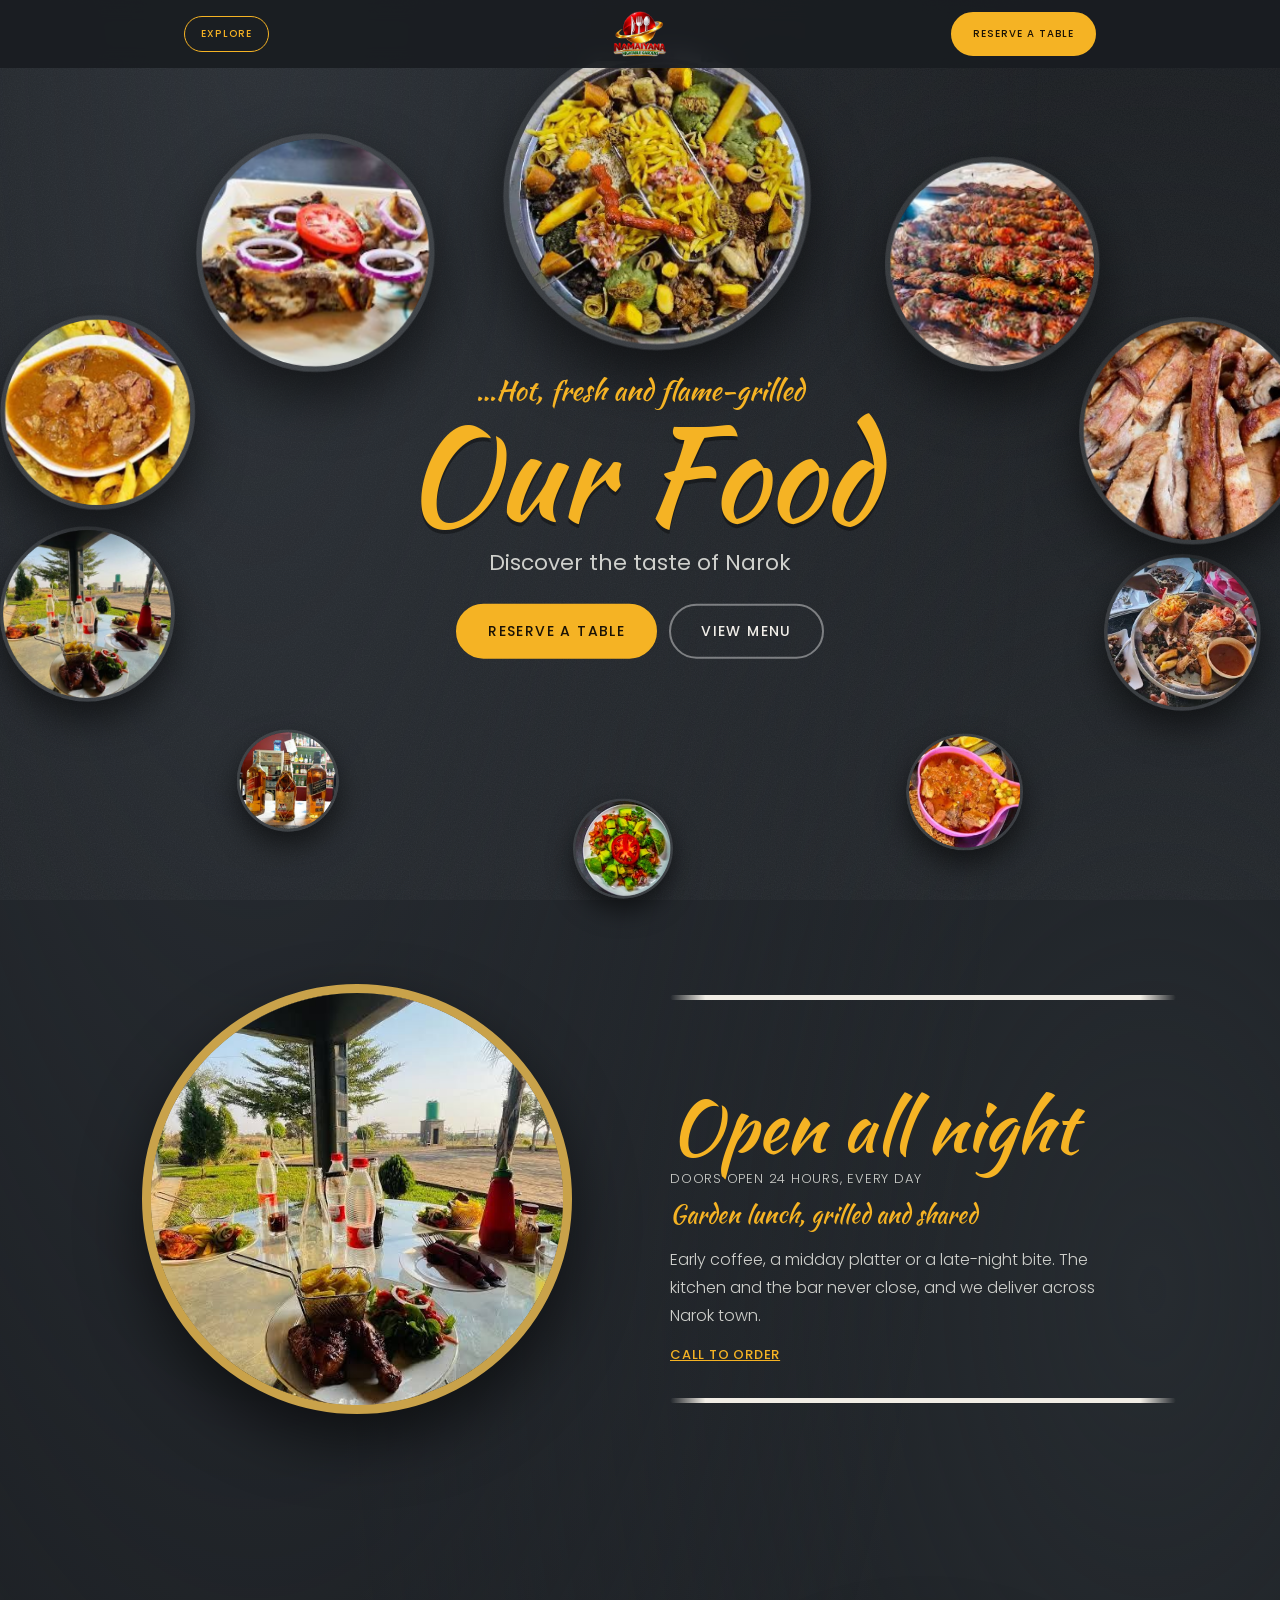
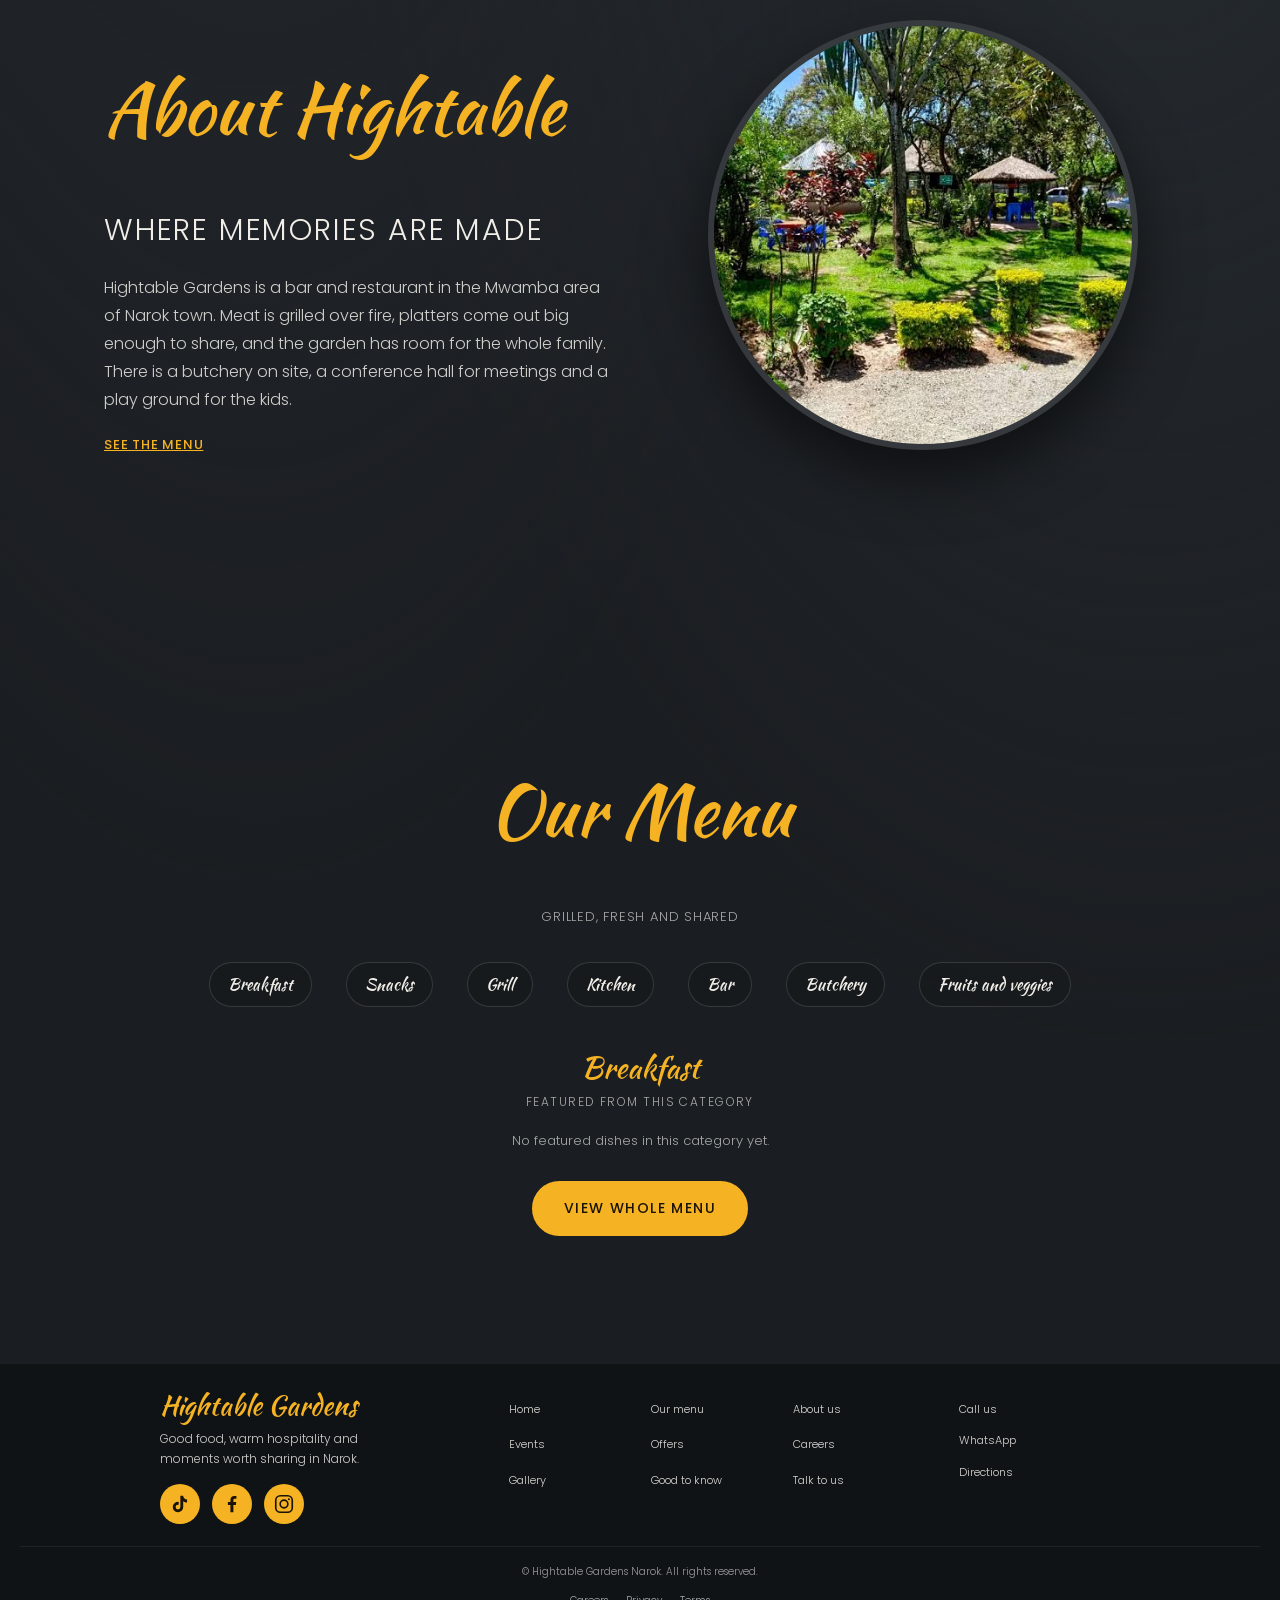
==== commit f89b0611: "Refresh stylesheet cache for footer hover colour match" ====
--- a/index.html
+++ b/index.html
@@ -8,7 +8,7 @@
 <meta name="description" content="Flame-grilled meats, sharing platters, a full bar, butchery, conference hall and kids’ play ground in Narok town. Open 24 hours. We deliver.">
 <link rel="icon" href="img/logo.png">
 <link rel="stylesheet" href="https://fonts.googleapis.com/css2?family=Kaushan+Script&amp;family=Poppins:wght@300;400;500;600&amp;display=swap">
-<link rel="stylesheet" href="style.css?v=footer-hover-motion-20261127">
+<link rel="stylesheet" href="style.css?v=footer-link-hover-match-20261127">
 <script type="application/ld+json">{"@context":"https://schema.org","@type":"Restaurant","name":"Hightable Gardens Narok","telephone":"+254721104060","email":"hightablegardens@gmail.com","address":{"@type":"PostalAddress","streetAddress":"Mwamba area","addressLocality":"Narok","addressCountry":"KE"},"openingHours":"Mo-Su 00:00-24:00","servesCuisine":"Kenyan"}</script>
 </head>
 <body data-page="home">
--- a/style.css
+++ b/style.css
@@ -382,30 +382,10 @@
  outline:none!important;
 }
 
-
-/* Footer navigation hover: slight lift/scale and signature gold accent */
-#ftr .footer-nav a,
-#ftr .footer-contact a{
- display:inline-block!important;
- transform:scale(1)!important;
- transform-origin:left center!important;
- color:#d5d5d1!important;
- transition:color .18s ease,transform .18s ease,text-shadow .18s ease!important;
- cursor:pointer!important;
-}
+/* Match footer page links to the existing Careers / Privacy / Terms hover */
 #ftr .footer-nav a:hover,
 #ftr .footer-nav a:focus-visible,
-#ftr .footer-nav a:active,
 #ftr .footer-contact a:hover,
-#ftr .footer-contact a:focus-visible,
-#ftr .footer-contact a:active{
- color:var(--y)!important;
- transform:scale(1.09)!important;
- text-shadow:0 0 12px rgba(255,176,20,.22)!important;
- outline:none!important;
-}
-#ftr .footer-nav a:focus-visible,
 #ftr .footer-contact a:focus-visible{
- text-decoration:underline!important;
- text-underline-offset:4px!important;
-}
+  color:var(--y)!important;
+}
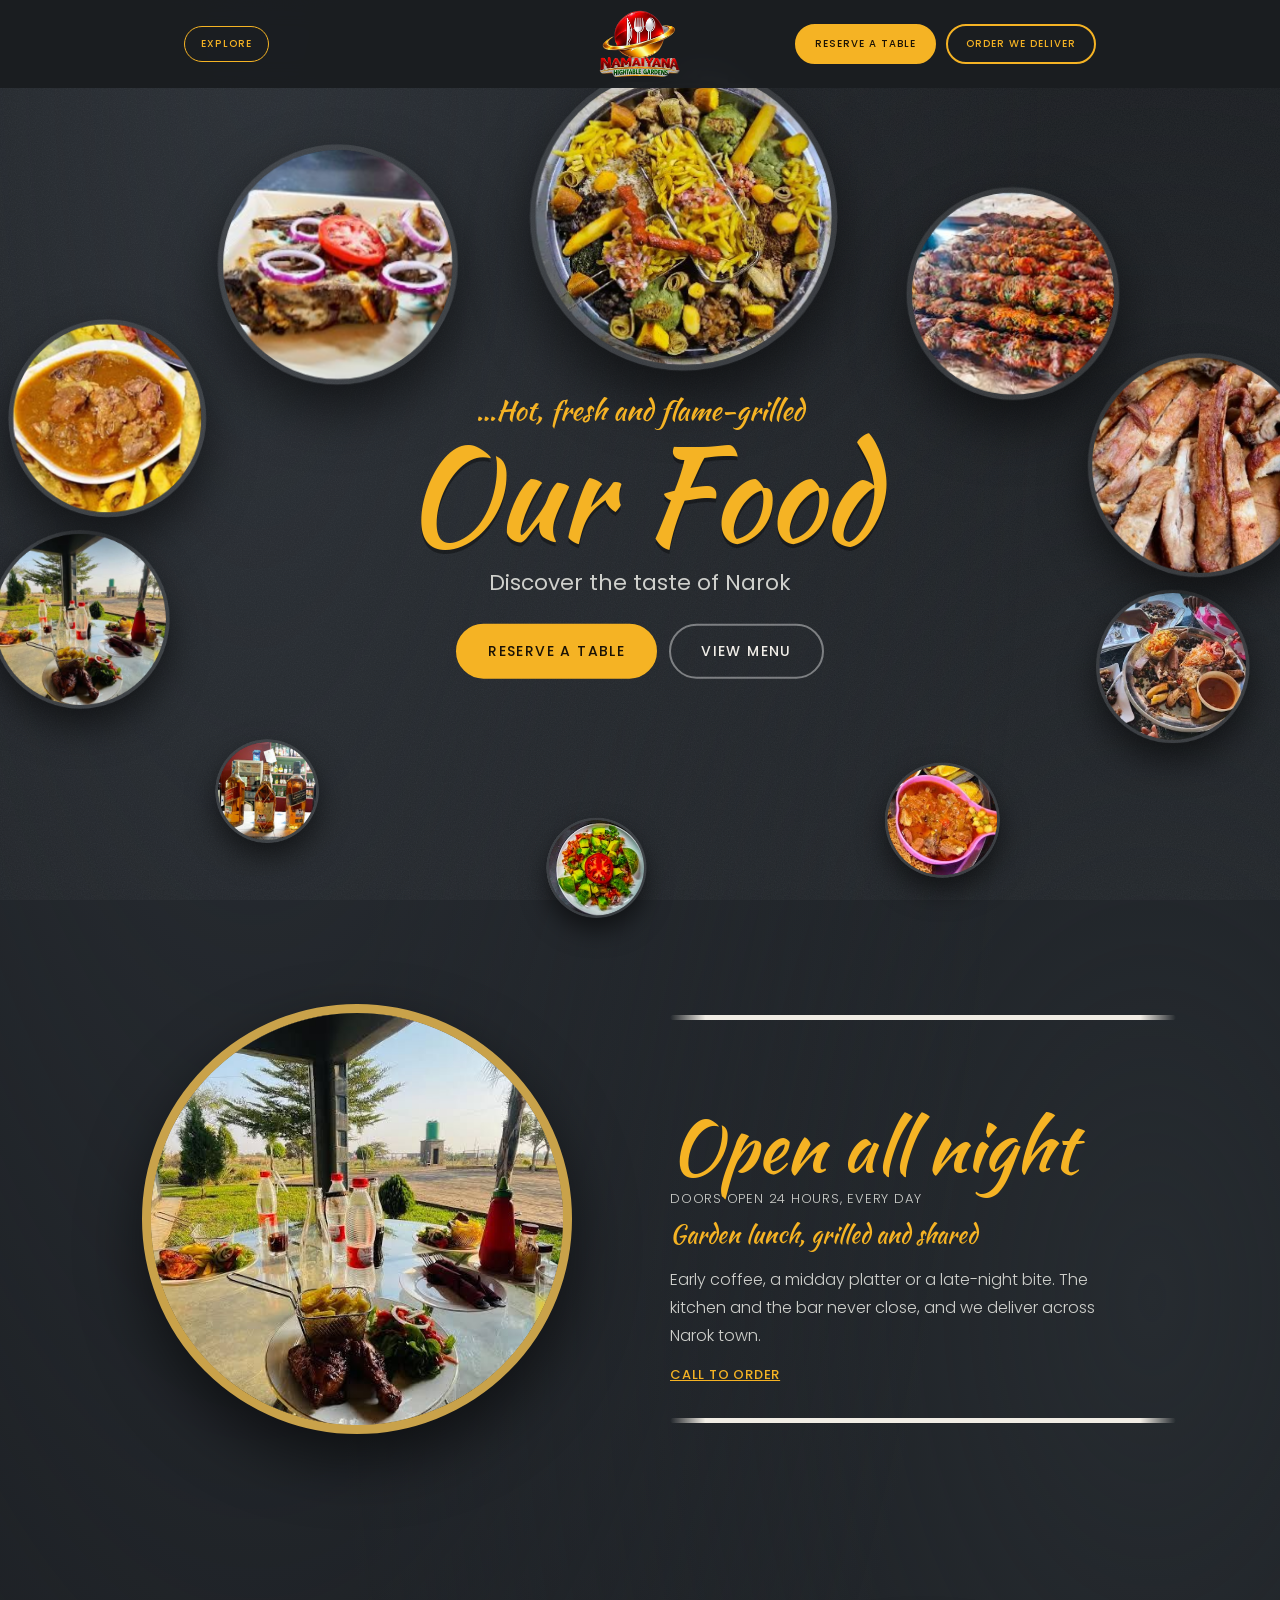
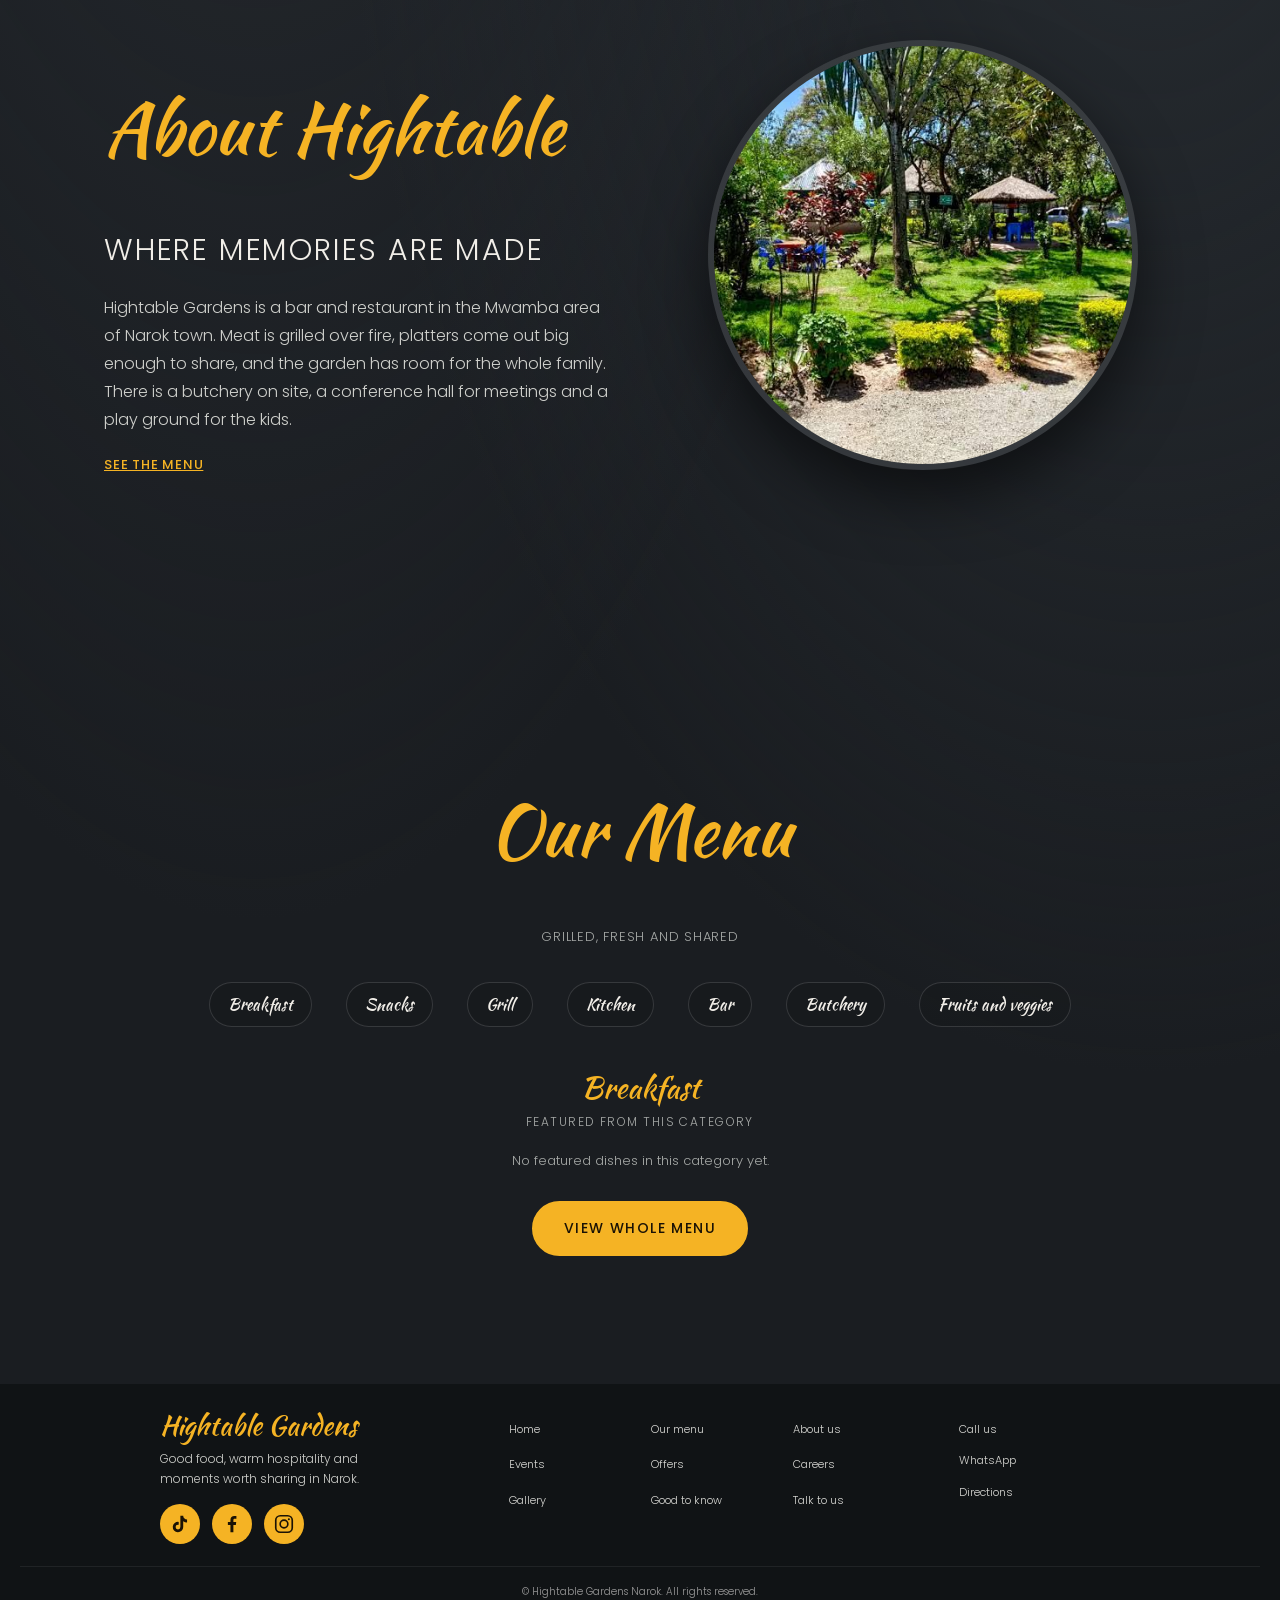
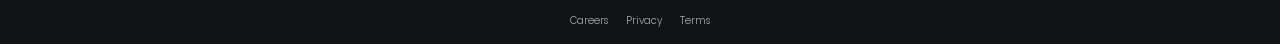
==== commit eec43fbb: "Refresh header assets for logo order and sticky bar update" ====
--- a/index.html
+++ b/index.html
@@ -8,7 +8,7 @@
 <meta name="description" content="Flame-grilled meats, sharing platters, a full bar, butchery, conference hall and kids’ play ground in Narok town. Open 24 hours. We deliver.">
 <link rel="icon" href="img/logo.png">
 <link rel="stylesheet" href="https://fonts.googleapis.com/css2?family=Kaushan+Script&amp;family=Poppins:wght@300;400;500;600&amp;display=swap">
-<link rel="stylesheet" href="style.css?v=footer-link-hover-match-20261127">
+<link rel="stylesheet" href="style.css?v=header-logo-order-sticky-20261127">
 <script type="application/ld+json">{"@context":"https://schema.org","@type":"Restaurant","name":"Hightable Gardens Narok","telephone":"+254721104060","email":"hightablegardens@gmail.com","address":{"@type":"PostalAddress","streetAddress":"Mwamba area","addressLocality":"Narok","addressCountry":"KE"},"openingHours":"Mo-Su 00:00-24:00","servesCuisine":"Kenyan"}</script>
 </head>
 <body data-page="home">
@@ -24,6 +24,6 @@
 
 <div id="ftr"></div>
 <script src="cfg.js?v=reference-match-20261127"></script>
-<script src="app.js?v=explore-working-20261127"></script>
+<script src="app.js?v=header-logo-order-sticky-20261127"></script>
 </body>
 </html>
--- a/style.css
+++ b/style.css
@@ -389,3 +389,47 @@
 #ftr .footer-contact a:focus-visible{
   color:var(--y)!important;
 }
+
+
+/* Header-only update: readable logo, paired actions, persistent navigation bar */
+#hdr{position:sticky!important;top:0!important;z-index:1000!important;align-self:start}
+#hdr header{
+ position:sticky!important;top:0!important;z-index:1001!important;
+ background:rgba(26,29,33,.97)!important;
+ backdrop-filter:blur(12px)!important;
+ -webkit-backdrop-filter:blur(12px)!important;
+}
+#hdr header .w{
+ height:88px!important;
+}
+#hdr header .lg img{
+ width:82px!important;height:82px!important;object-fit:contain!important;
+}
+#hdr .header-actions{
+ grid-column:3!important;justify-self:end!important;
+ display:flex!important;align-items:center!important;justify-content:flex-end!important;
+ gap:10px!important;white-space:nowrap!important;
+}
+#hdr .header-actions .bt{
+ padding:12px 18px!important;font-size:10px!important;line-height:1.2!important;
+}
+#hdr .header-actions .header-order{
+ background:transparent!important;color:var(--y)!important;border-color:var(--y)!important;
+}
+#hdr .header-actions .header-order:hover,
+#hdr .header-actions .header-order:focus-visible{
+ background:var(--y)!important;color:#1a1205!important;
+}
+@media(max-width:700px){
+ #hdr header .w{height:76px!important;padding:0 12px!important;grid-template-columns:auto auto 1fr!important;gap:8px!important}
+ #hdr header .lg{grid-column:2!important;justify-self:center!important}
+ #hdr header .lg img{width:62px!important;height:62px!important}
+ #hdr .header-actions{grid-column:3!important;gap:5px!important}
+ #hdr .header-actions .bt{padding:9px 9px!important;font-size:8px!important;letter-spacing:.04em!important}
+ #hdr .mb{padding:8px 10px!important;font-size:9px!important}
+}
+@media(max-width:380px){
+ #hdr header .w{gap:5px!important;padding:0 8px!important}
+ #hdr header .lg img{width:54px!important;height:54px!important}
+ #hdr .header-actions .bt{padding:8px 6px!important;font-size:7px!important}
+}
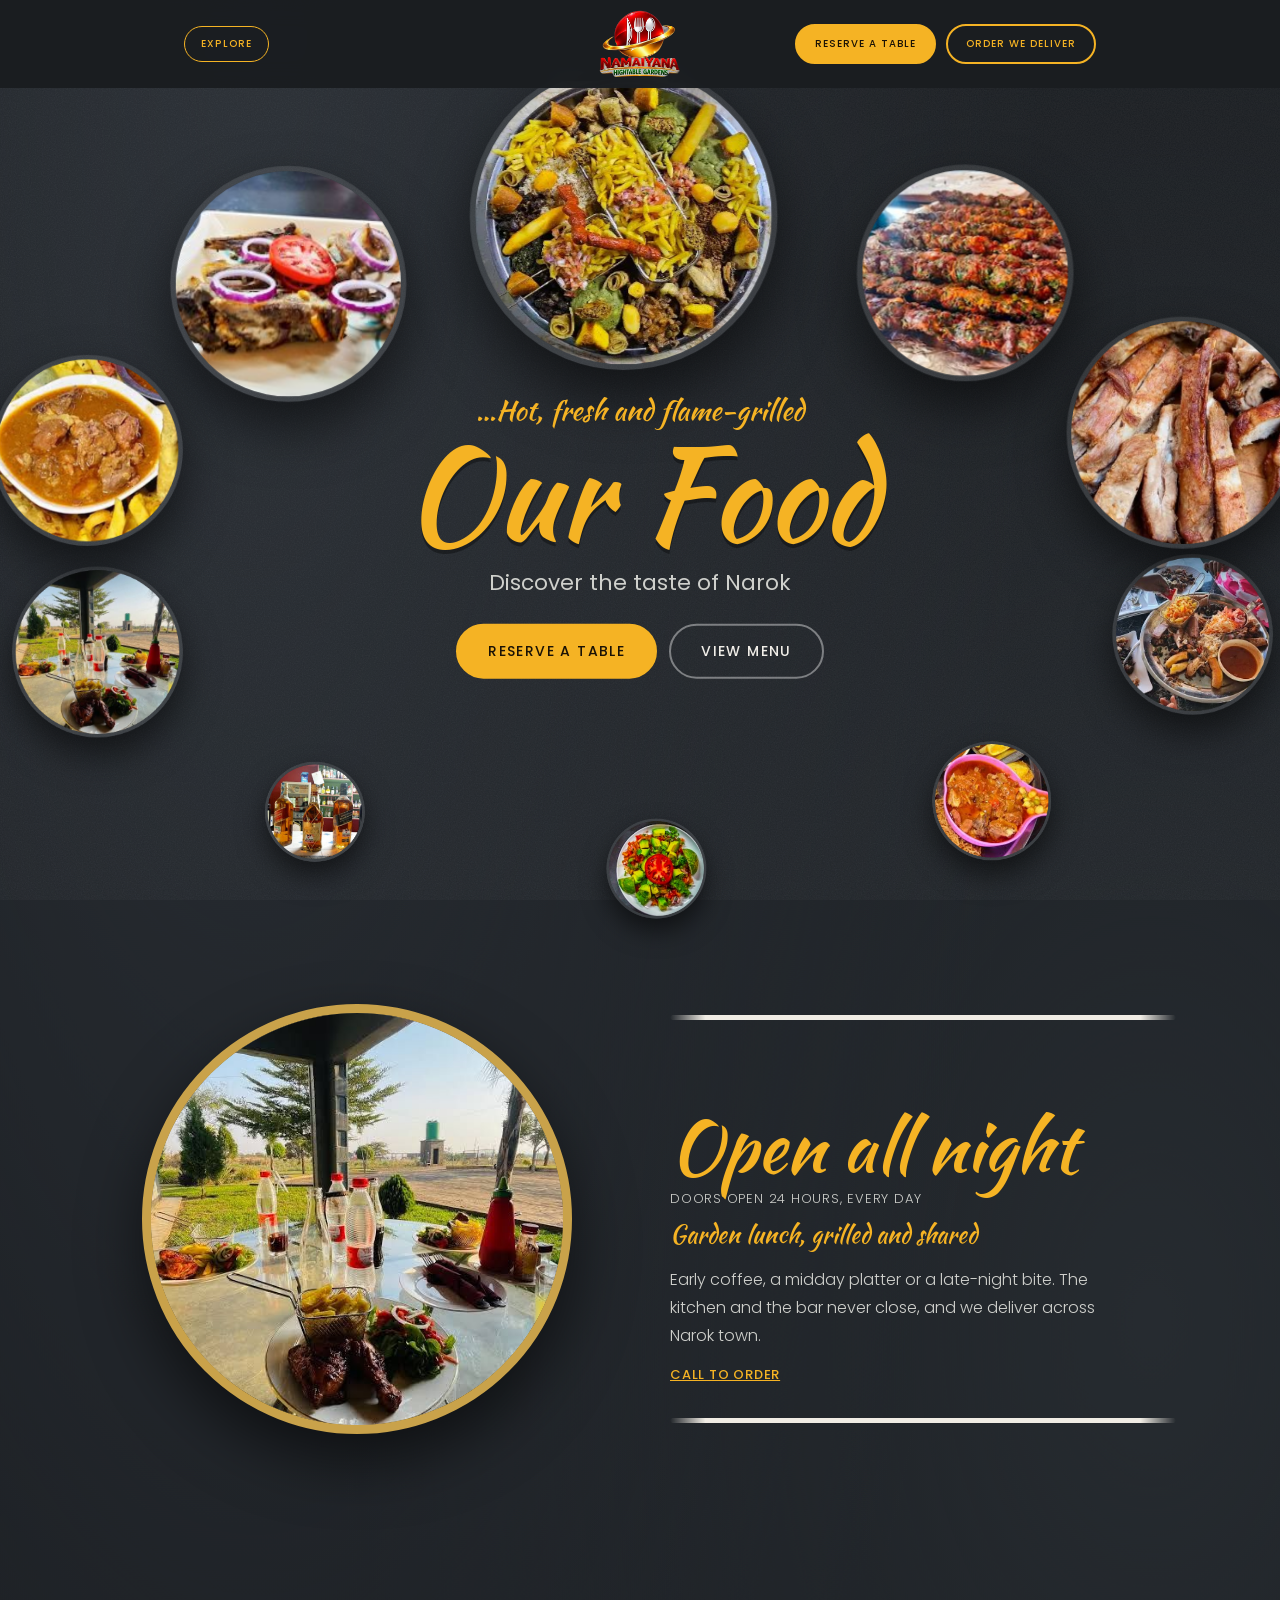
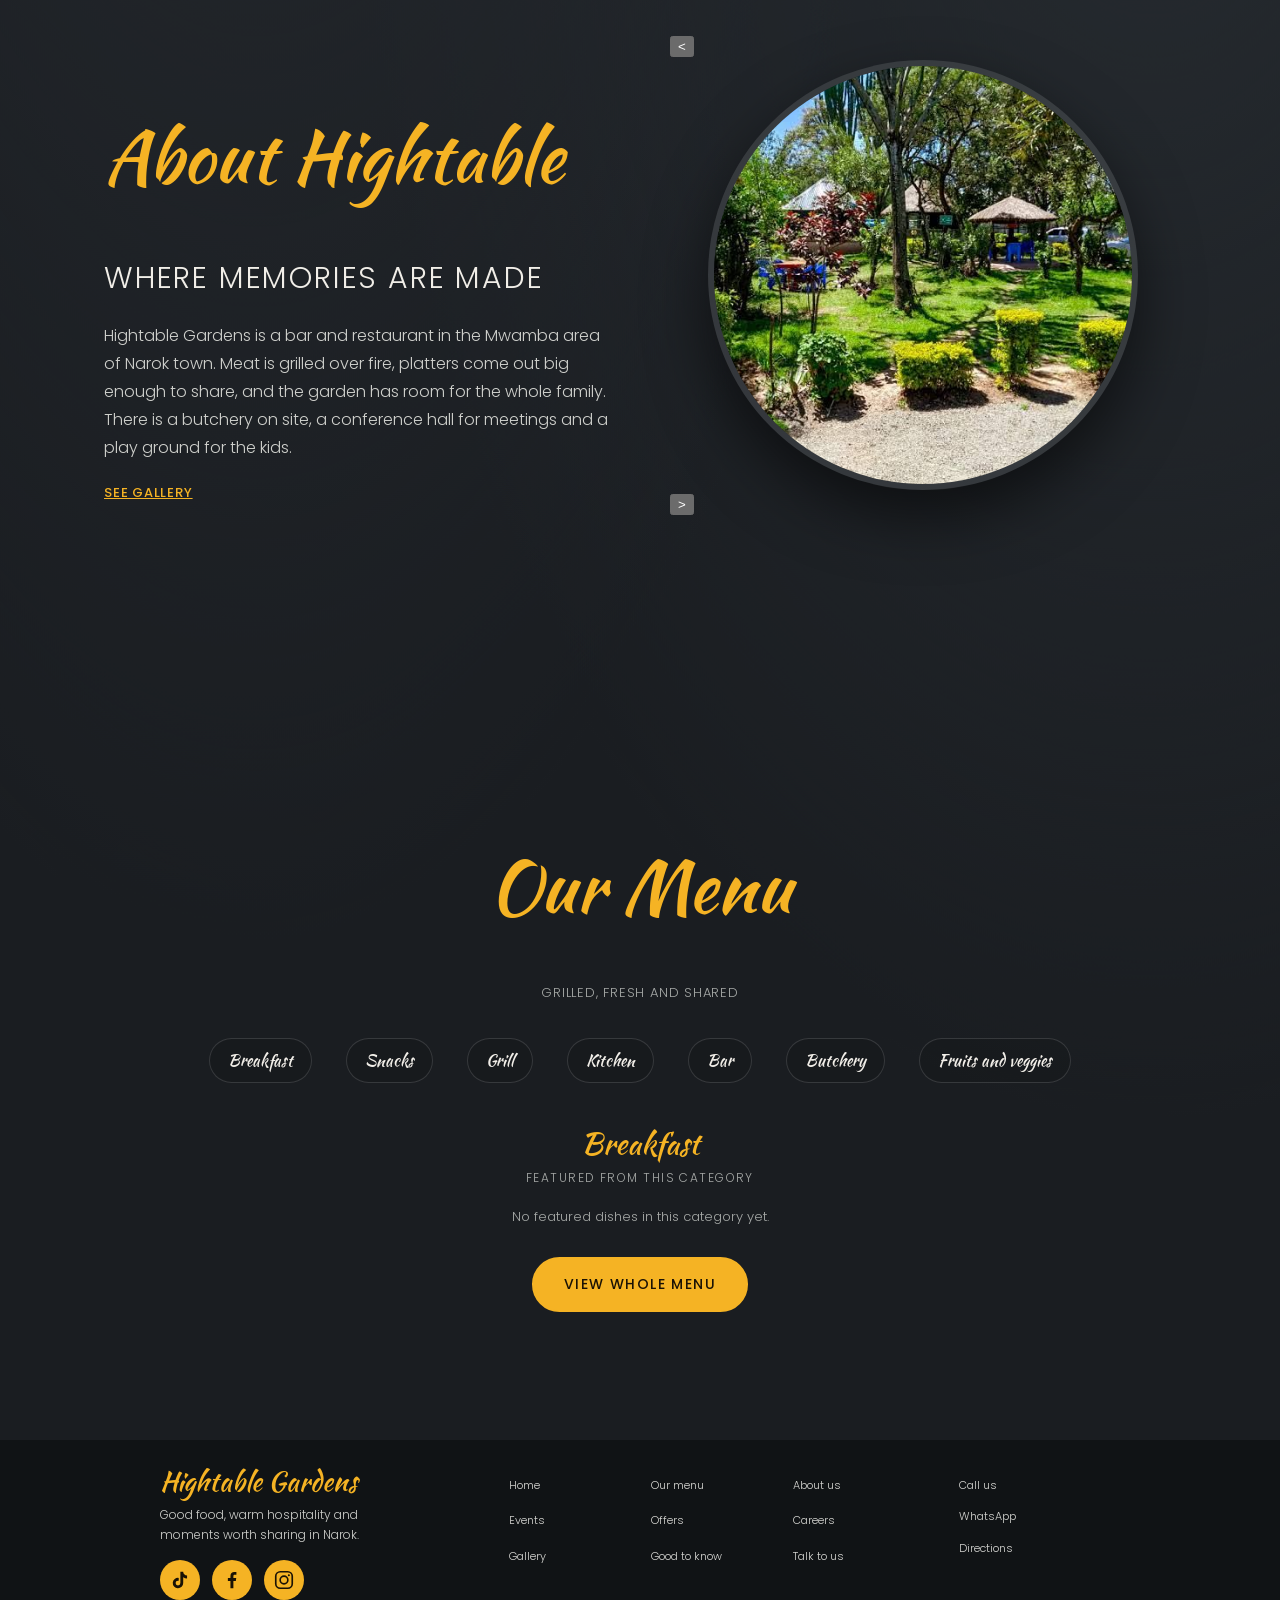
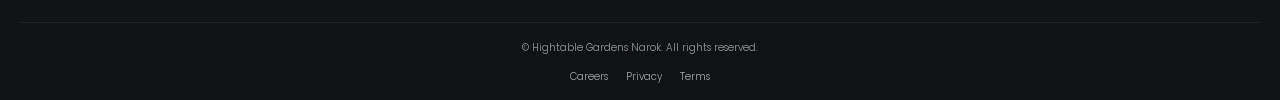
==== commit 8e401689: "Prepare About section for chalk title and image carousel" ====
--- a/index.html
+++ b/index.html
@@ -8,7 +8,7 @@
 <meta name="description" content="Flame-grilled meats, sharing platters, a full bar, butchery, conference hall and kids’ play ground in Narok town. Open 24 hours. We deliver.">
 <link rel="icon" href="img/logo.png">
 <link rel="stylesheet" href="https://fonts.googleapis.com/css2?family=Kaushan+Script&amp;family=Poppins:wght@300;400;500;600&amp;display=swap">
-<link rel="stylesheet" href="style.css?v=header-logo-order-sticky-20261127">
+<link rel="stylesheet" href="style.css?v=about-carousel-chalk-cms-20261127">
 <script type="application/ld+json">{"@context":"https://schema.org","@type":"Restaurant","name":"Hightable Gardens Narok","telephone":"+254721104060","email":"hightablegardens@gmail.com","address":{"@type":"PostalAddress","streetAddress":"Mwamba area","addressLocality":"Narok","addressCountry":"KE"},"openingHours":"Mo-Su 00:00-24:00","servesCuisine":"Kenyan"}</script>
 </head>
 <body data-page="home">
@@ -17,13 +17,13 @@
 <div class="hero"><div class="stage" id="stage"><div class="ctr"><div class="s">…Hot, fresh and flame-grilled</div><h1>Our Food</h1><p>Discover the taste of Narok</p><div class="r"><a class="bt" href="contact.html#book">Reserve a table</a><a class="bt o" href="menu.html">View menu</a></div></div></div></div>
 <section class="cf" id="coinsec" style="padding:30px 0 70px"><div class="w row"><div class="cwrap"><div class="coin" id="coin3d"><div class="face"><img id="fa" alt="Hightable Gardens"></div><div class="face b"><img id="fb" alt="Hightable Gardens"></div></div></div>
 <div class="ctx"><div class="chk"></div><div class="box"><h2 class="sc">Open all night</h2><p class="up" style="margin:0 0 4px;font-size:13px">Doors open 24 hours, every day</p><div class="cap" id="ccap"></div><p style="margin:0 0 10px;max-width:44ch">Early coffee, a midday platter or a late-night bite. The kitchen and the bar never close, and we deliver across Narok town.</p><a class="up" data-tel href="#" style="color:var(--y);font-size:13px;font-weight:500">Call to order</a></div><div class="chk"></div></div></div></section>
-<section id="about"><div class="w row"><div class="rv"><h2 class="sc">About Hightable</h2><div class="sub up">Where memories are made</div><p>Hightable Gardens is a bar and restaurant in the Mwamba area of Narok town. Meat is grilled over fire, platters come out big enough to share, and the garden has room for the whole family. There is a butchery on site, a conference hall for meetings and a play ground for the kids.</p><a class="up" href="menu.html" style="color:var(--y);font-size:13px;font-weight:500">See the menu</a></div><div class="pic rv"><img src="img/garden.jpg" alt="Green garden with seating huts" loading="lazy"></div></div></section>
+<section id="about"><div class="w row"><div class="rv about-copy"><h2 class="sc about-title" id="aboutTitle"><span class="about-title-wrap"><span class="about-title-text" id="aboutTitleText">About Hightable</span><span class="about-chalk" aria-hidden="true"></span></span></h2><div class="sub up" id="aboutSubtitle">Where memories are made</div><p id="aboutBody">Hightable Gardens is a bar and restaurant in the Mwamba area of Narok town. Meat is grilled over fire, platters come out big enough to share, and the garden has room for the whole family. There is a butchery on site, a conference hall for meetings and a play ground for the kids.</p><a class="up" id="aboutGalleryLink" href="gallery.html" style="color:var(--y);font-size:13px;font-weight:500">See gallery</a></div><div class="pic rv"><div class="about-carousel" id="aboutCarousel"><button class="about-arrow about-prev" type="button" aria-label="Previous about photo">&lt;</button><div class="about-image-frame" id="aboutImageFrame"><img id="aboutImage" src="img/garden.jpg" alt="Hightable Gardens grounds" loading="lazy" draggable="false"></div><button class="about-arrow about-next" type="button" aria-label="Next about photo">&gt;</button></div><p class="about-carousel-status" id="aboutCarouselStatus" aria-live="polite"></p></div></div></section>
 <section><div class="w"><div class="mh rv"><h2 class="sc">Our Menu</h2><div class="up" style="font-size:13px;color:var(--m)">Grilled, fresh and shared</div></div><div class="tabs rv home-category-chips" id="hcats"></div><div id="homeCategoryFeatured" class="home-category-featured" aria-live="polite"></div><div class="rv" style="text-align:center"><a class="bt" href="menu.html">View whole menu</a></div></div></section>
 
 </main>
 
 <div id="ftr"></div>
 <script src="cfg.js?v=reference-match-20261127"></script>
-<script src="app.js?v=header-logo-order-sticky-20261127"></script>
+<script src="app.js?v=about-carousel-chalk-cms-20261127"></script>
 </body>
 </html>
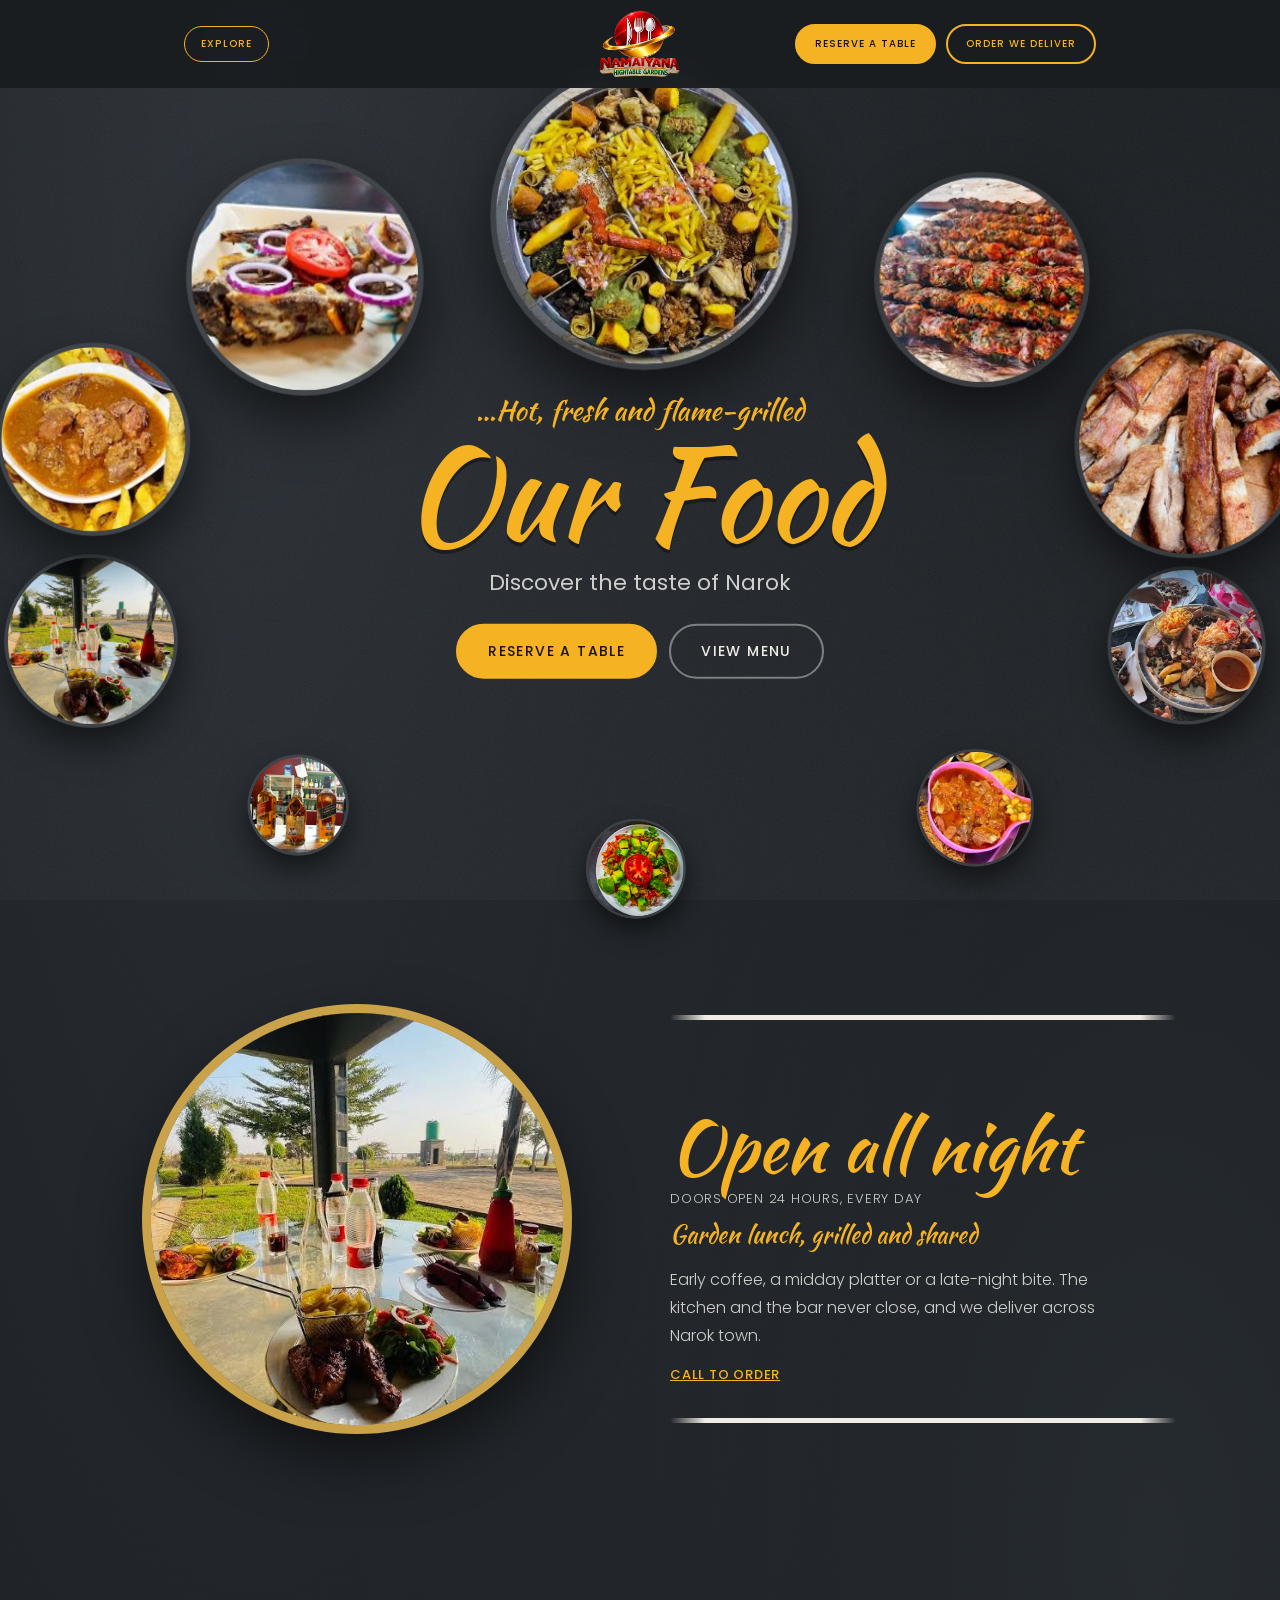
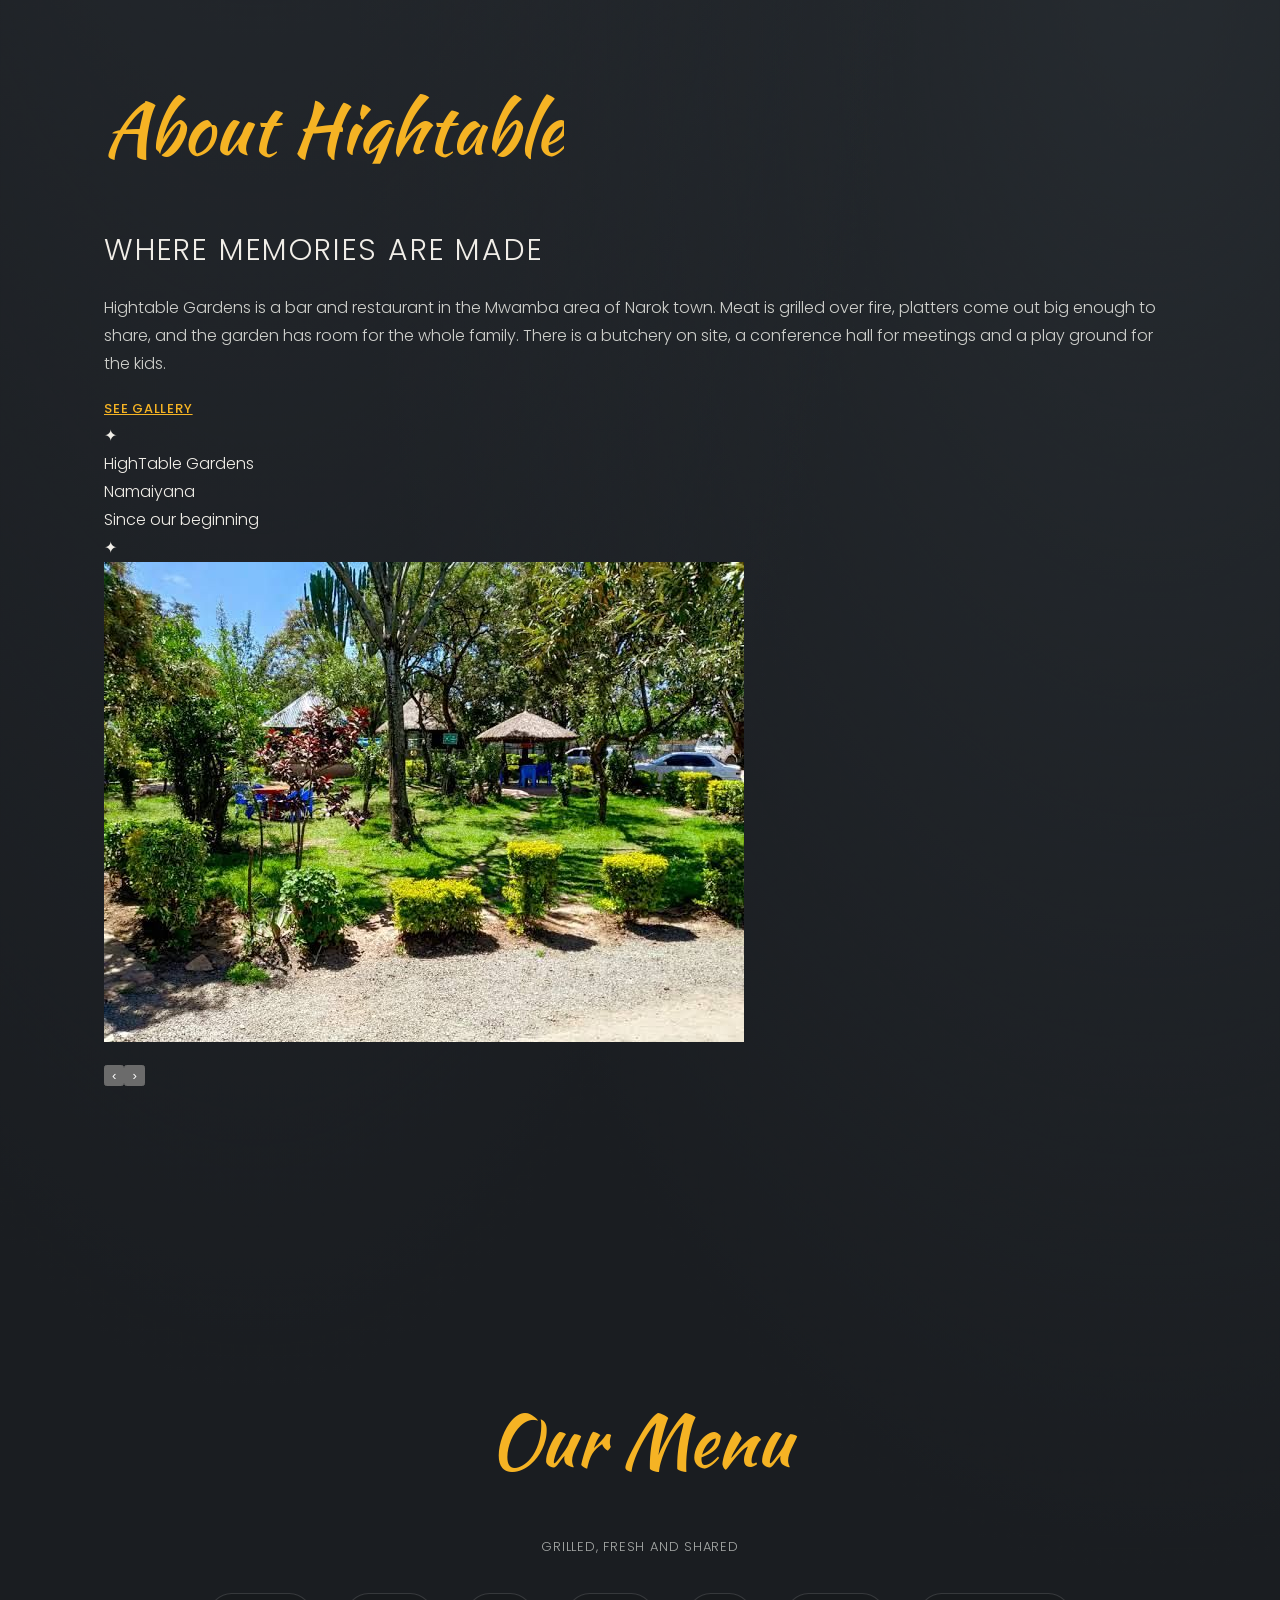
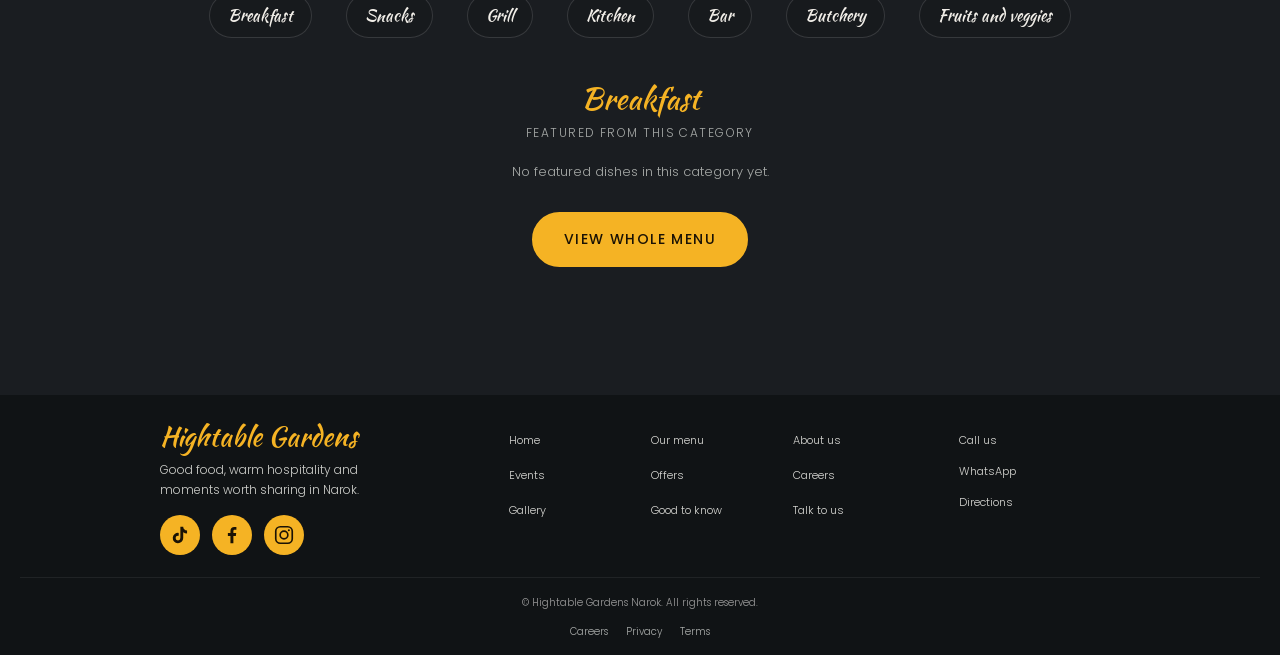
==== commit f293f588: "Replace About carousel with book story section" ====
--- a/index.html
+++ b/index.html
@@ -8,7 +8,7 @@
 <meta name="description" content="Flame-grilled meats, sharing platters, a full bar, butchery, conference hall and kids’ play ground in Narok town. Open 24 hours. We deliver.">
 <link rel="icon" href="img/logo.png">
 <link rel="stylesheet" href="https://fonts.googleapis.com/css2?family=Kaushan+Script&amp;family=Poppins:wght@300;400;500;600&amp;display=swap">
-<link rel="stylesheet" href="style.css?v=about-carousel-chalk-cms-20261127">
+<link rel="stylesheet" href="style.css?v=about-book-story-cms-20261127">
 <script type="application/ld+json">{"@context":"https://schema.org","@type":"Restaurant","name":"Hightable Gardens Narok","telephone":"+254721104060","email":"hightablegardens@gmail.com","address":{"@type":"PostalAddress","streetAddress":"Mwamba area","addressLocality":"Narok","addressCountry":"KE"},"openingHours":"Mo-Su 00:00-24:00","servesCuisine":"Kenyan"}</script>
 </head>
 <body data-page="home">
@@ -17,7 +17,7 @@
 <div class="hero"><div class="stage" id="stage"><div class="ctr"><div class="s">…Hot, fresh and flame-grilled</div><h1>Our Food</h1><p>Discover the taste of Narok</p><div class="r"><a class="bt" href="contact.html#book">Reserve a table</a><a class="bt o" href="menu.html">View menu</a></div></div></div></div>
 <section class="cf" id="coinsec" style="padding:30px 0 70px"><div class="w row"><div class="cwrap"><div class="coin" id="coin3d"><div class="face"><img id="fa" alt="Hightable Gardens"></div><div class="face b"><img id="fb" alt="Hightable Gardens"></div></div></div>
 <div class="ctx"><div class="chk"></div><div class="box"><h2 class="sc">Open all night</h2><p class="up" style="margin:0 0 4px;font-size:13px">Doors open 24 hours, every day</p><div class="cap" id="ccap"></div><p style="margin:0 0 10px;max-width:44ch">Early coffee, a midday platter or a late-night bite. The kitchen and the bar never close, and we deliver across Narok town.</p><a class="up" data-tel href="#" style="color:var(--y);font-size:13px;font-weight:500">Call to order</a></div><div class="chk"></div></div></div></section>
-<section id="about"><div class="w row"><div class="rv about-copy"><h2 class="sc about-title" id="aboutTitle"><span class="about-title-wrap"><span class="about-title-text" id="aboutTitleText">About Hightable</span><span class="about-chalk" aria-hidden="true"></span></span></h2><div class="sub up" id="aboutSubtitle">Where memories are made</div><p id="aboutBody">Hightable Gardens is a bar and restaurant in the Mwamba area of Narok town. Meat is grilled over fire, platters come out big enough to share, and the garden has room for the whole family. There is a butchery on site, a conference hall for meetings and a play ground for the kids.</p><a class="up" id="aboutGalleryLink" href="gallery.html" style="color:var(--y);font-size:13px;font-weight:500">See gallery</a></div><div class="pic rv"><div class="about-carousel" id="aboutCarousel"><button class="about-arrow about-prev" type="button" aria-label="Previous about photo">&lt;</button><div class="about-image-frame" id="aboutImageFrame"><img id="aboutImage" src="img/garden.jpg" alt="Hightable Gardens grounds" loading="lazy" draggable="false"></div><button class="about-arrow about-next" type="button" aria-label="Next about photo">&gt;</button></div><p class="about-carousel-status" id="aboutCarouselStatus" aria-live="polite"></p></div></div></section>
+<section id="about" class="about-book-section"><div class="w about-book-layout"><div class="rv about-book-info"><h2 class="sc about-title" id="aboutTitle"><span class="about-title-wrap"><span class="about-title-text" id="aboutTitleText">About Hightable</span><span class="about-chalk" aria-hidden="true"></span></span></h2><div class="sub up" id="aboutSubtitle">Where memories are made</div><p id="aboutBody">Hightable Gardens is a bar and restaurant in the Mwamba area of Narok town. Meat is grilled over fire, platters come out big enough to share, and the garden has room for the whole family. There is a butchery on site, a conference hall for meetings and a play ground for the kids.</p><p class="about-start-date" id="aboutStartDate"></p><a class="up" id="aboutGalleryLink" href="gallery.html" style="color:var(--y);font-size:13px;font-weight:500">See gallery</a></div><div class="about-book-wrap rv"><div class="about-book" id="aboutBook" aria-label="Hightable Gardens history book"><div class="about-book-cover" id="aboutBookCover"><div class="about-cover-ornament">✦</div><div class="about-cover-title">HighTable Gardens<br><span>Namaiyana</span></div><div class="about-cover-sub" id="aboutBookCoverDate">Since our beginning</div><div class="about-cover-ornament">✦</div></div><div class="about-book-pages"><div class="about-book-image-page"><img id="aboutBookImage" src="img/garden.jpg" alt="Hightable Gardens story image"></div><div class="about-book-text-page"><h3 id="aboutBookPageTitle"></h3><p id="aboutBookPageText"></p><div class="about-book-page-count" id="aboutBookPageCount"></div></div></div></div><div class="about-book-controls"><button type="button" id="aboutBookPrev" aria-label="Previous book page">‹</button><button type="button" id="aboutBookNext" aria-label="Next book page">›</button></div></div></div></section>
 <section><div class="w"><div class="mh rv"><h2 class="sc">Our Menu</h2><div class="up" style="font-size:13px;color:var(--m)">Grilled, fresh and shared</div></div><div class="tabs rv home-category-chips" id="hcats"></div><div id="homeCategoryFeatured" class="home-category-featured" aria-live="polite"></div><div class="rv" style="text-align:center"><a class="bt" href="menu.html">View whole menu</a></div></div></section>
 
 </main>
--- a/style.css
+++ b/style.css
@@ -433,3 +433,184 @@
  #hdr header .lg img{width:54px!important;height:54px!important}
  #hdr .header-actions .bt{padding:8px 6px!important;font-size:7px!important}
 }
+
+
+/* About section only: chalk-written heading and image carousel */
+#about .about-title{color:var(--y)!important}
+#about .about-title-wrap{position:relative;display:inline-block}
+#about .about-title-text{display:inline-block;color:var(--y)!important}
+#about .about-chalk{position:absolute;left:0;top:48%;width:13px;height:5px;border-radius:3px;background:var(--y);box-shadow:0 0 5px rgba(245,179,36,.65);opacity:0;transform:translateX(0) rotate(-22deg);pointer-events:none}
+#about.about-title-writing .about-title-text{clip-path:inset(0 100% 0 0);animation:aboutChalkWrite 2.1s steps(32,end) forwards}
+#about.about-title-writing .about-chalk{opacity:1;animation:aboutChalkMove 2.1s linear forwards,aboutChalkFade .25s 2.1s forwards}
+#about.about-title-written .about-title-text{clip-path:none}
+@keyframes aboutChalkWrite{to{clip-path:inset(0 0 0 0)}}
+@keyframes aboutChalkMove{0%{left:0}100%{left:100%}}
+@keyframes aboutChalkFade{to{opacity:0}}
+#about .about-carousel{position:relative;width:min(100%,430px);aspect-ratio:1;margin:0 auto;display:flex;align-items:center;justify-content:center}
+#about .about-image-frame{position:absolute;inset:0;border-radius:50%;overflow:hidden;border:6px solid rgba(255,255,255,.14);box-shadow:0 26px 60px rgba(0,0,0,.55);background:#111;transition:opacity .18s ease,transform .3s ease}
+#about .about-image-frame img{width:100%;height:100%;object-fit:cover;border-radius:50%;cursor:grab;user-select:none;-webkit-user-drag:none;touch-action:pan-y}
+#about .about-image-frame.about-leaving{opacity:.2;transform:scale(.96)}
+#about .about-image-frame.about-enter-left{animation:aboutSlideLeft .35s ease both}
+#about .about-image-frame.about-enter-right{animation:aboutSlideRight .35s ease both}
+@keyframes aboutSlideLeft{from{opacity:.45;transform:translateX(-22px)}to{opacity:1;transform:translateX(0)}}
+@keyframes aboutSlideRight{from{opacity:.45;transform:translateX(22px)}to{opacity:1;transform:translateX(0)}}
+#about .about-arrow{position:absolute;z-index:3;top:50%;transform:translateY(-50%);width:42px;height:42px;border-radius:50%;border:1px solid var(--y);background:rgba(20,23,25,.88);color:var(--y);font:500 25px/1 var(--n);display:grid;place-items:center;cursor:pointer;transition:background .18s,color .18s,transform .18s}
+#about .about-arrow:hover,#about .about-arrow:focus-visible{background:var(--y);color:#17130a;transform:translateY(-50%) scale(1.08)}
+#about .about-prev{left:-15px}#about .about-next{right:-15px}
+#about .about-carousel-status{text-align:center;font-size:11px;color:var(--m);margin:12px 0 0}
+@media(max-width:860px){#about .about-carousel{width:min(78vw,360px)}#about .about-prev{left:-8px}#about .about-next{right:-8px}}
+@media(prefers-reduced-motion:reduce){#about.about-title-writing .about-title-text{clip-path:none;animation:none}#about.about-title-writing .about-chalk{display:none}#about .about-image-frame{transition:none}#about .about-arrow{transition:none}}
+
+
+/* About carousel refinement: static frame, edge-to-edge imagery, responsive vintage treatment */
+#about .pic,
+#about .about-carousel,
+#about .about-image-frame{
+  animation:none!important;
+  transform:none;
+}
+#about .pic{display:flex;flex-direction:column;align-items:stretch}
+#about .about-carousel{
+  width:min(100%,470px);
+  aspect-ratio:1;
+  margin:0 auto;
+  overflow:visible;
+}
+#about .about-image-frame{
+  inset:0;
+  border-radius:50%;
+  padding:0;
+  border:7px solid rgba(224,190,120,.58);
+  box-shadow:0 18px 42px rgba(0,0,0,.58),inset 0 0 0 2px rgba(255,245,220,.22);
+  overflow:hidden;
+  background:#171411;
+}
+#about .about-image-frame img{
+  display:block;
+  width:100%;
+  height:100%;
+  max-width:none;
+  margin:0;
+  padding:0;
+  border:0;
+  border-radius:inherit;
+  object-fit:cover;
+  object-position:center;
+}
+#about .about-image-frame.about-leaving{filter:sepia(.34) contrast(1.08);transform:scale(.985)}
+#about .about-image-frame.about-enter-left,
+#about .about-image-frame.about-enter-right{
+  filter:sepia(.12) contrast(1.04);
+  box-shadow:0 18px 42px rgba(0,0,0,.58),inset 0 0 0 3px rgba(238,205,145,.42);
+}
+#about .about-arrow{box-shadow:0 4px 14px rgba(0,0,0,.35)}
+#about .about-chalk{
+  width:29px;
+  height:10px;
+  border-radius:3px 8px 4px 7px;
+  background:linear-gradient(180deg,#fff0bf 0%,#e9bd69 48%,#b77b22 100%);
+  box-shadow:0 1px 0 rgba(255,255,255,.55),0 0 12px rgba(245,179,36,.75);
+  z-index:2;
+}
+#about.about-title-writing .about-title-text{
+  animation-duration:2.8s;
+  animation-timing-function:steps(38,end);
+}
+#about.about-title-writing .about-chalk{
+  animation:aboutChalkMove 2.8s linear forwards,aboutChalkFade .35s 2.8s forwards;
+}
+@keyframes aboutChalkWrite{to{clip-path:inset(0 0 0 0)}}
+@keyframes aboutChalkMove{0%{left:0;transform:translate(-5px,-50%) rotate(-22deg)}100%{left:100%;transform:translate(0,-50%) rotate(-22deg)}}
+@media(max-width:700px){
+  #about .row{grid-template-columns:minmax(0,1fr)!important;gap:28px!important;align-items:start!important}
+  #about .about-copy{order:0}
+  #about .pic{order:1;width:100%;min-width:0}
+  #about .about-carousel{
+    width:100%;
+    max-width:none;
+    aspect-ratio:16/10;
+    display:grid;
+    grid-template-columns:1fr 1fr;
+    grid-template-rows:minmax(0,1fr) 48px;
+    column-gap:14px;
+    row-gap:12px;
+    margin:0;
+  }
+  #about .about-image-frame{
+    position:relative;
+    inset:auto;
+    grid-column:1 / -1;
+    grid-row:1;
+    width:100%;
+    height:100%;
+    border-radius:22px;
+    border:6px solid rgba(190,151,91,.78);
+    box-shadow:0 15px 32px rgba(0,0,0,.5),inset 0 0 0 2px rgba(255,239,205,.28);
+  }
+  #about .about-image-frame img{border-radius:15px;object-fit:cover}
+  #about .about-image-frame.about-leaving{transform:translateY(4px) scale(.99)}
+  #about .about-arrow{
+    position:relative;
+    top:auto;
+    left:auto!important;
+    right:auto!important;
+    transform:none!important;
+    width:100%;
+    height:44px;
+    border-radius:10px;
+    align-self:center;
+    grid-row:2;
+    box-shadow:0 4px 12px rgba(0,0,0,.3);
+  }
+  #about .about-prev{grid-column:1}
+  #about .about-next{grid-column:2}
+  #about .about-arrow:hover,#about .about-arrow:focus-visible{transform:scale(1.025)!important}
+  #about .about-carousel-status{margin-top:8px}
+}
+@media(max-width:380px){
+  #about .about-carousel{aspect-ratio:15/10;grid-template-rows:minmax(0,1fr) 44px}
+  #about .about-image-frame{border-radius:18px}
+}
+@media(prefers-reduced-motion:reduce){
+  #about.about-title-writing .about-title-text{animation:none;clip-path:none}
+  #about.about-title-writing .about-chalk{display:none}
+}
+
+
+/* About slideshow: gentle classical cross-fade and hairline frame */
+#about .about-image-frame{
+  border-width:1px!important;
+  border-color:rgba(224,190,120,.62)!important;
+  box-shadow:0 14px 34px rgba(0,0,0,.48)!important;
+  transition:opacity .48s ease-in-out,filter .65s ease-in-out!important;
+}
+#about .about-image-frame img{transition:opacity .65s ease-in-out!important}
+#about .about-image-frame.about-leaving{
+  opacity:0!important;
+  filter:sepia(.12) contrast(1.02)!important;
+  transform:none!important;
+}
+#about .about-image-frame.about-enter-left,
+#about .about-image-frame.about-enter-right{
+  animation:aboutSoftBlink .85s ease-in-out both!important;
+  filter:none!important;
+  box-shadow:0 14px 34px rgba(0,0,0,.48)!important;
+}
+@keyframes aboutSoftBlink{
+  0%{opacity:0;filter:brightness(1.12)}
+  38%{opacity:.45;filter:brightness(1.05)}
+  100%{opacity:1;filter:brightness(1)}
+}
+@media(max-width:700px){
+  #about .about-image-frame{
+    border-width:1px!important;
+    border-color:rgba(190,151,91,.72)!important;
+    box-shadow:0 12px 28px rgba(0,0,0,.44)!important;
+  }
+}
+@media(prefers-reduced-motion:reduce){
+  #about .about-image-frame,
+  #about .about-image-frame img{transition:none!important}
+  #about .about-image-frame.about-enter-left,
+  #about .about-image-frame.about-enter-right{animation:none!important;opacity:1!important}
+}
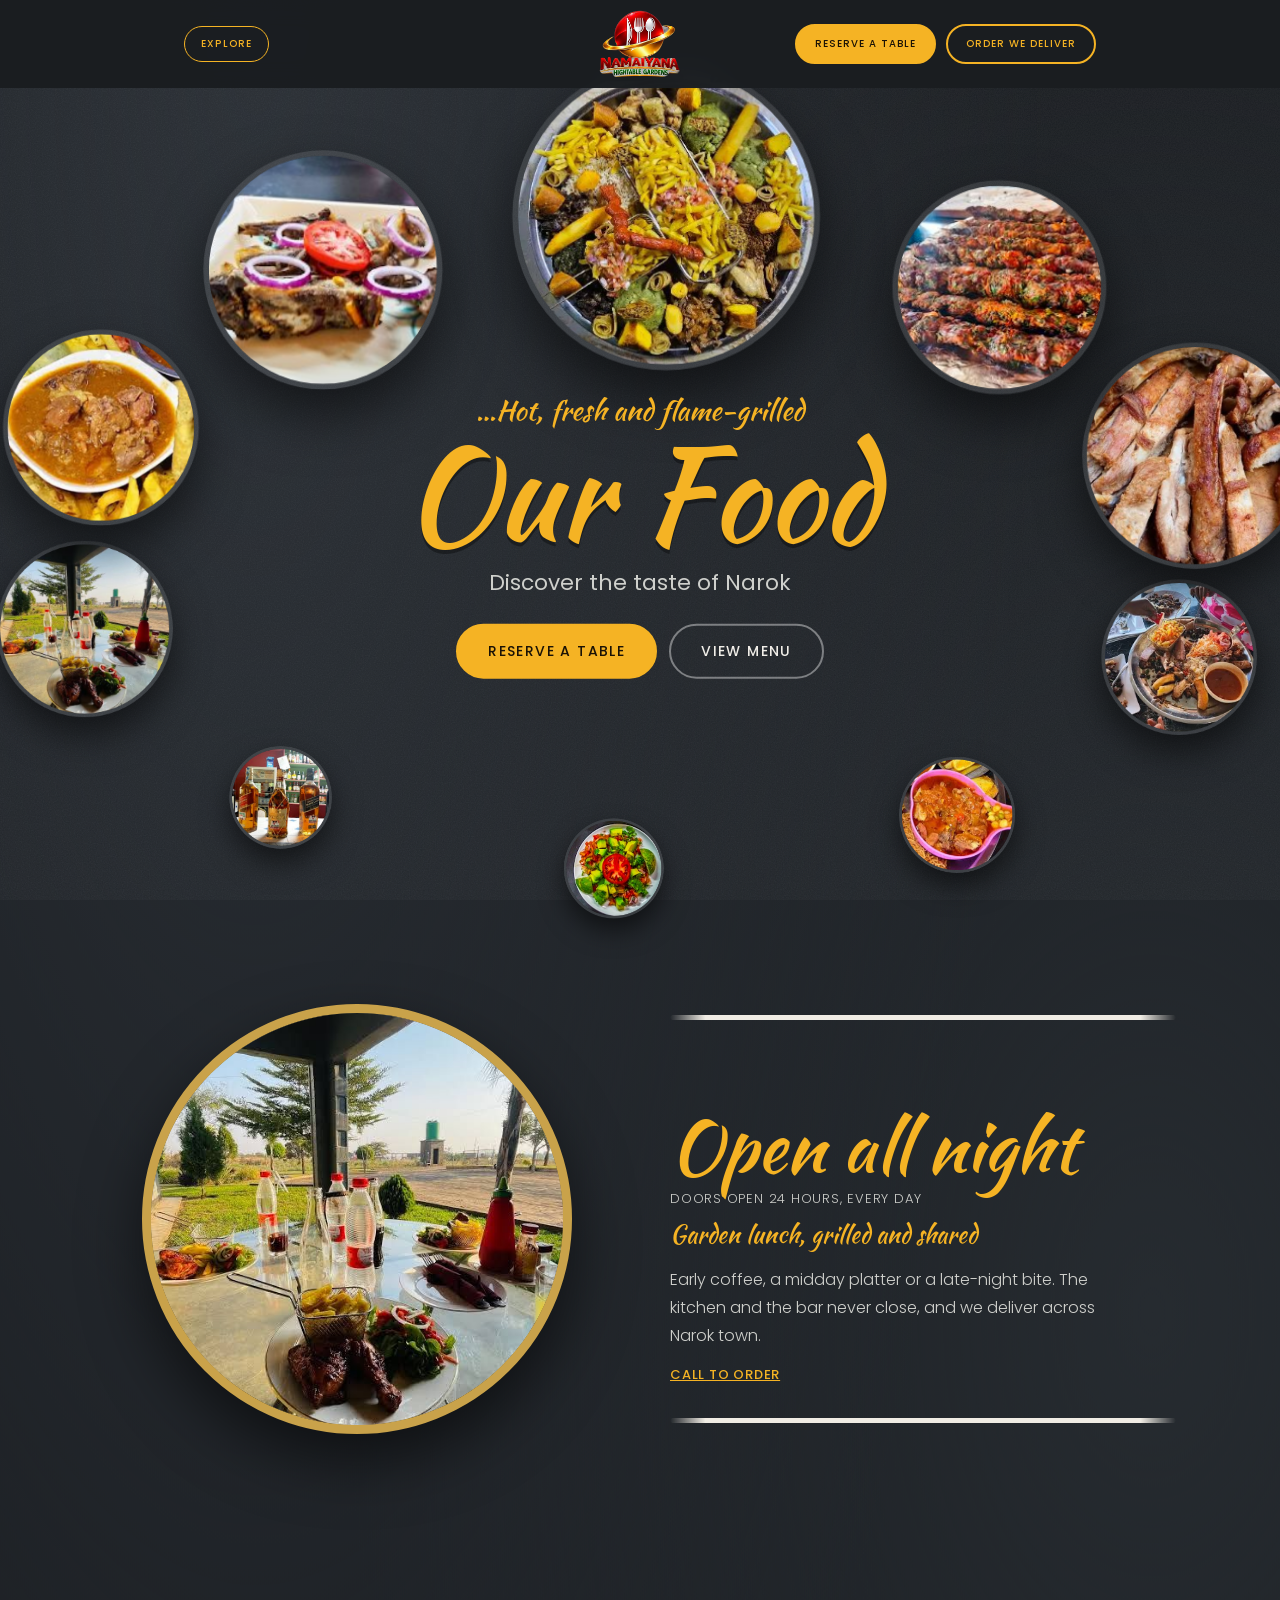
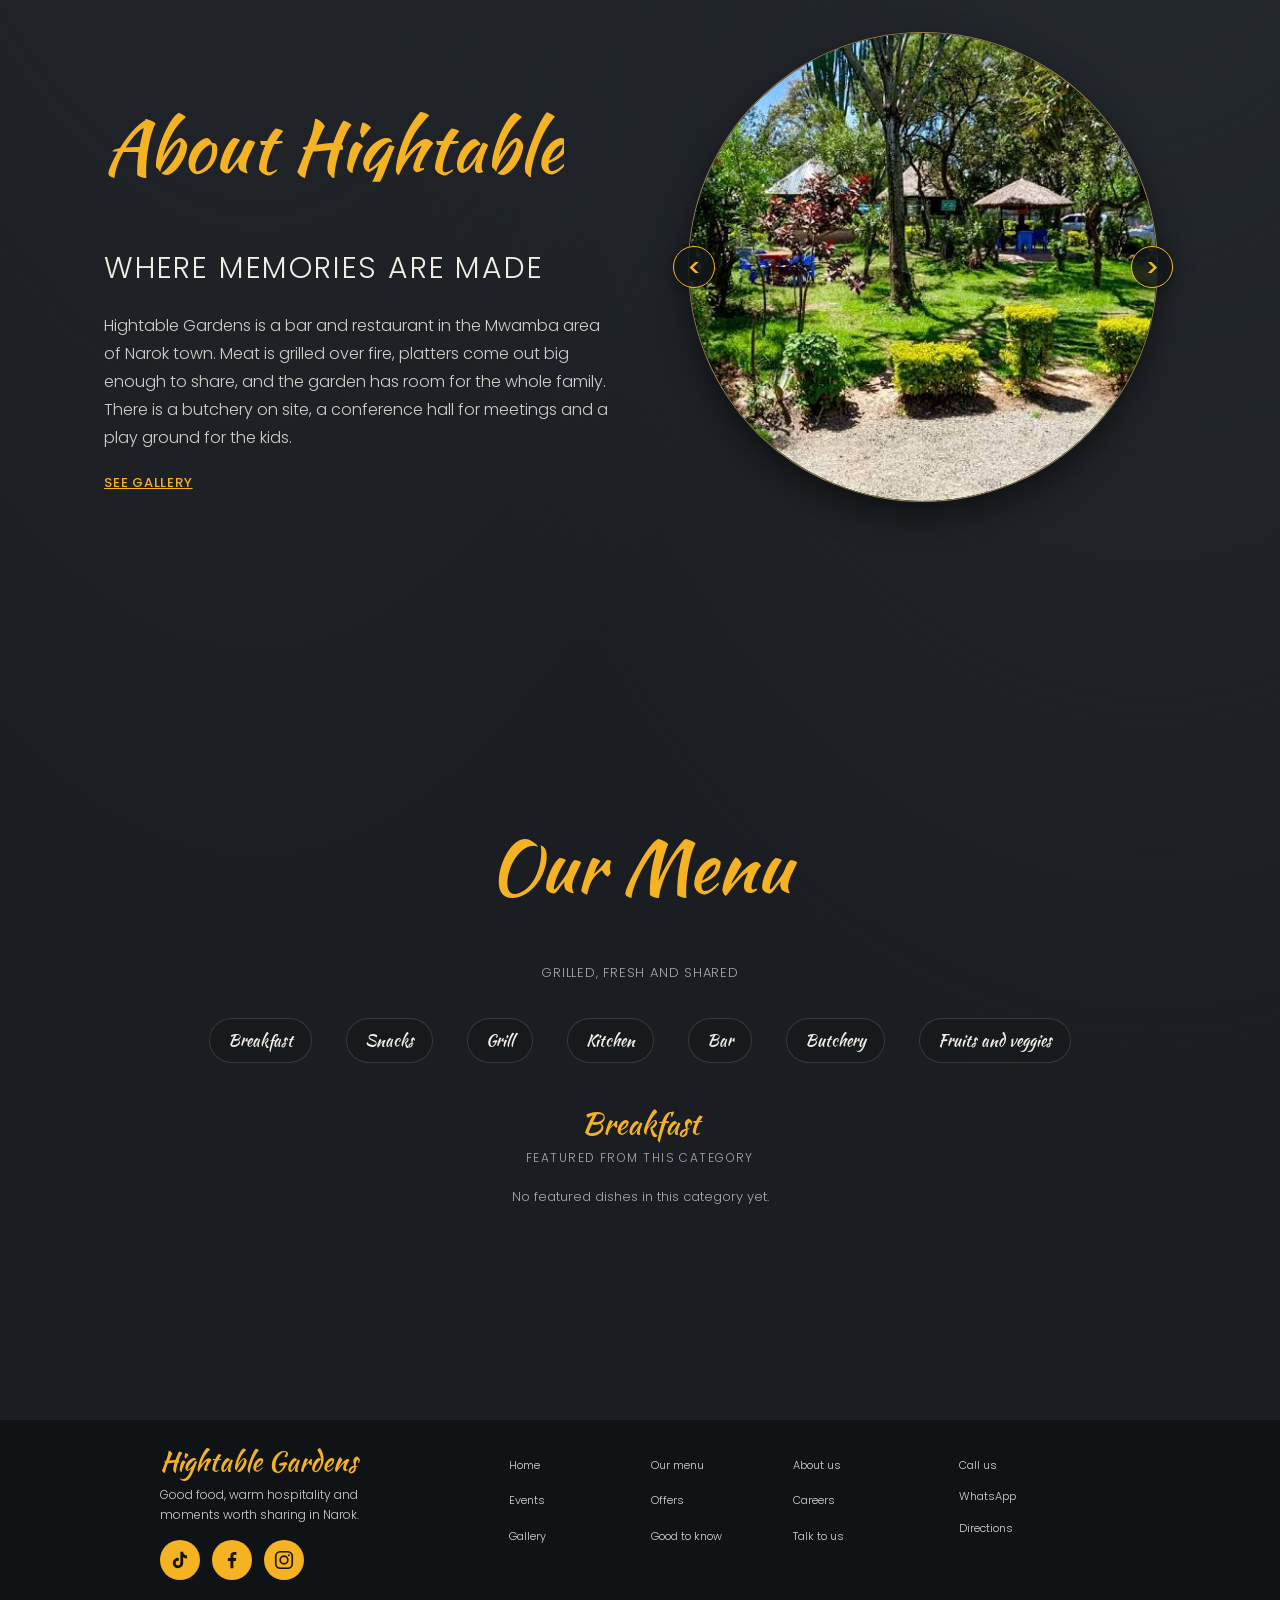
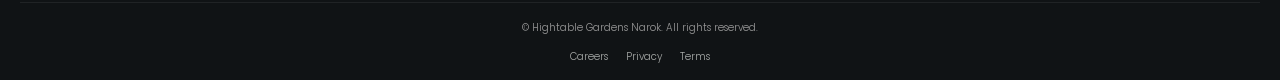
==== commit 4462db0b: "Restore About section to previous slideshow design" ====
--- a/index.html
+++ b/index.html
@@ -8,7 +8,7 @@
 <meta name="description" content="Flame-grilled meats, sharing platters, a full bar, butchery, conference hall and kids’ play ground in Narok town. Open 24 hours. We deliver.">
 <link rel="icon" href="img/logo.png">
 <link rel="stylesheet" href="https://fonts.googleapis.com/css2?family=Kaushan+Script&amp;family=Poppins:wght@300;400;500;600&amp;display=swap">
-<link rel="stylesheet" href="style.css?v=about-book-story-cms-20261127">
+<link rel="stylesheet" href="style.css?v=about-carousel-chalk-cms-20261127">
 <script type="application/ld+json">{"@context":"https://schema.org","@type":"Restaurant","name":"Hightable Gardens Narok","telephone":"+254721104060","email":"hightablegardens@gmail.com","address":{"@type":"PostalAddress","streetAddress":"Mwamba area","addressLocality":"Narok","addressCountry":"KE"},"openingHours":"Mo-Su 00:00-24:00","servesCuisine":"Kenyan"}</script>
 </head>
 <body data-page="home">
@@ -17,7 +17,7 @@
 <div class="hero"><div class="stage" id="stage"><div class="ctr"><div class="s">…Hot, fresh and flame-grilled</div><h1>Our Food</h1><p>Discover the taste of Narok</p><div class="r"><a class="bt" href="contact.html#book">Reserve a table</a><a class="bt o" href="menu.html">View menu</a></div></div></div></div>
 <section class="cf" id="coinsec" style="padding:30px 0 70px"><div class="w row"><div class="cwrap"><div class="coin" id="coin3d"><div class="face"><img id="fa" alt="Hightable Gardens"></div><div class="face b"><img id="fb" alt="Hightable Gardens"></div></div></div>
 <div class="ctx"><div class="chk"></div><div class="box"><h2 class="sc">Open all night</h2><p class="up" style="margin:0 0 4px;font-size:13px">Doors open 24 hours, every day</p><div class="cap" id="ccap"></div><p style="margin:0 0 10px;max-width:44ch">Early coffee, a midday platter or a late-night bite. The kitchen and the bar never close, and we deliver across Narok town.</p><a class="up" data-tel href="#" style="color:var(--y);font-size:13px;font-weight:500">Call to order</a></div><div class="chk"></div></div></div></section>
-<section id="about" class="about-book-section"><div class="w about-book-layout"><div class="rv about-book-info"><h2 class="sc about-title" id="aboutTitle"><span class="about-title-wrap"><span class="about-title-text" id="aboutTitleText">About Hightable</span><span class="about-chalk" aria-hidden="true"></span></span></h2><div class="sub up" id="aboutSubtitle">Where memories are made</div><p id="aboutBody">Hightable Gardens is a bar and restaurant in the Mwamba area of Narok town. Meat is grilled over fire, platters come out big enough to share, and the garden has room for the whole family. There is a butchery on site, a conference hall for meetings and a play ground for the kids.</p><p class="about-start-date" id="aboutStartDate"></p><a class="up" id="aboutGalleryLink" href="gallery.html" style="color:var(--y);font-size:13px;font-weight:500">See gallery</a></div><div class="about-book-wrap rv"><div class="about-book" id="aboutBook" aria-label="Hightable Gardens history book"><div class="about-book-cover" id="aboutBookCover"><div class="about-cover-ornament">✦</div><div class="about-cover-title">HighTable Gardens<br><span>Namaiyana</span></div><div class="about-cover-sub" id="aboutBookCoverDate">Since our beginning</div><div class="about-cover-ornament">✦</div></div><div class="about-book-pages"><div class="about-book-image-page"><img id="aboutBookImage" src="img/garden.jpg" alt="Hightable Gardens story image"></div><div class="about-book-text-page"><h3 id="aboutBookPageTitle"></h3><p id="aboutBookPageText"></p><div class="about-book-page-count" id="aboutBookPageCount"></div></div></div></div><div class="about-book-controls"><button type="button" id="aboutBookPrev" aria-label="Previous book page">‹</button><button type="button" id="aboutBookNext" aria-label="Next book page">›</button></div></div></div></section>
+<section id="about"><div class="w row"><div class="rv about-copy"><h2 class="sc about-title" id="aboutTitle"><span class="about-title-wrap"><span class="about-title-text" id="aboutTitleText">About Hightable</span><span class="about-chalk" aria-hidden="true"></span></span></h2><div class="sub up" id="aboutSubtitle">Where memories are made</div><p id="aboutBody">Hightable Gardens is a bar and restaurant in the Mwamba area of Narok town. Meat is grilled over fire, platters come out big enough to share, and the garden has room for the whole family. There is a butchery on site, a conference hall for meetings and a play ground for the kids.</p><a class="up" id="aboutGalleryLink" href="gallery.html" style="color:var(--y);font-size:13px;font-weight:500">See gallery</a></div><div class="pic rv"><div class="about-carousel" id="aboutCarousel"><button class="about-arrow about-prev" type="button" aria-label="Previous about photo">&lt;</button><div class="about-image-frame" id="aboutImageFrame"><img id="aboutImage" src="img/garden.jpg" alt="Hightable Gardens grounds" loading="lazy" draggable="false"></div><button class="about-arrow about-next" type="button" aria-label="Next about photo">&gt;</button></div><p class="about-carousel-status" id="aboutCarouselStatus" aria-live="polite"></p></div></div></section>
 <section><div class="w"><div class="mh rv"><h2 class="sc">Our Menu</h2><div class="up" style="font-size:13px;color:var(--m)">Grilled, fresh and shared</div></div><div class="tabs rv home-category-chips" id="hcats"></div><div id="homeCategoryFeatured" class="home-category-featured" aria-live="polite"></div><div class="rv" style="text-align:center"><a class="bt" href="menu.html">View whole menu</a></div></div></section>
 
 </main>
--- a/style.css
+++ b/style.css
@@ -614,3 +614,47 @@
   #about .about-image-frame.about-enter-left,
   #about .about-image-frame.about-enter-right{animation:none!important;opacity:1!important}
 }
+
+
+/* About heritage storybook: classic leather cover, dimensional pages */
+#about.about-book-section{padding-top:clamp(54px,8vw,110px);padding-bottom:clamp(54px,8vw,110px)}
+#about .about-book-layout{display:grid;grid-template-columns:minmax(0,1.08fr) minmax(0,.92fr);align-items:center;gap:clamp(34px,6vw,86px)}
+#about .about-book-info{grid-column:2;grid-row:1;max-width:540px}
+#about .about-book-wrap{grid-column:1;grid-row:1;display:flex;flex-direction:column;align-items:center;perspective:1800px;min-width:0}
+#about .about-book{position:relative;width:min(100%,600px);aspect-ratio:1.42/1;transform-style:preserve-3d;filter:drop-shadow(0 24px 26px rgba(0,0,0,.42));transition:transform .9s cubic-bezier(.2,.65,.2,1)}
+#about .about-book-cover{position:absolute;inset:0;z-index:4;border-radius:8px 16px 16px 8px;background:linear-gradient(100deg,#090909 0%,#191716 20%,#080808 36%,#171411 72%,#080808 100%);border:1px solid #5a4526;box-shadow:inset 5px 0 8px rgba(255,255,255,.06),inset -7px 0 10px rgba(0,0,0,.55),0 16px 24px rgba(0,0,0,.38);display:flex;flex-direction:column;align-items:center;justify-content:center;gap:18px;color:#d8b66d;text-align:center;padding:30px 24px;transform-origin:left center;transition:transform 1.3s cubic-bezier(.2,.7,.15,1),opacity .5s ease}
+#about .about-cover-title{font-family:Georgia,serif;font-weight:700;letter-spacing:.08em;font-size:clamp(21px,2.8vw,38px);line-height:1.45;text-shadow:0 2px 3px #000}
+#about .about-cover-title span{font-size:.72em;font-style:italic;letter-spacing:.16em}
+#about .about-cover-sub{font:italic 14px Georgia,serif;color:#c9b17a}
+#about .about-cover-ornament{font-size:22px;opacity:.8}
+#about .about-book-pages{position:absolute;inset:6px 6px 6px 12px;z-index:2;display:grid;grid-template-columns:1fr 1fr;background:#202126;border:1px solid rgba(190,155,92,.5);box-shadow:inset 0 0 18px rgba(0,0,0,.28);overflow:hidden;opacity:0;transition:opacity .45s ease .25s}
+#about .about-book-image-page,#about .about-book-text-page{background:var(--bg,#202328);color:var(--y,#f5b324);padding:clamp(14px,2vw,28px);min-width:0;position:relative}
+#about .about-book-image-page{border-right:1px solid rgba(185,145,80,.35);display:flex;align-items:center;justify-content:center}
+#about .about-book-image-page img{width:100%;height:100%;object-fit:cover;border:0;border-radius:2px;box-shadow:0 5px 18px rgba(0,0,0,.36)}
+#about .about-book-text-page{display:flex;flex-direction:column;justify-content:center;box-shadow:inset 12px 0 18px rgba(0,0,0,.16)}
+#about .about-book-text-page h3{font:italic 600 clamp(17px,2vw,27px) Georgia,serif;color:var(--y,#f5b324);margin:0 0 14px}
+#about .about-book-text-page p{font-size:clamp(12px,1.1vw,15px);line-height:1.75;color:var(--y,#f5b324);white-space:pre-line;margin:0}
+#about .about-book-page-count{position:absolute;bottom:12px;right:16px;font:italic 11px Georgia,serif;opacity:.65}
+#about .about-book.is-open .about-book-cover{transform:rotateY(-155deg);opacity:0;pointer-events:none}
+#about .about-book.is-open .about-book-pages{opacity:1;z-index:3}
+#about .about-book.turning .about-book-pages{animation:aboutBookPageTurn .55s cubic-bezier(.4,.05,.2,1)}
+@keyframes aboutBookPageTurn{0%{filter:brightness(1)}45%{filter:brightness(1.13) sepia(.14);transform:translateX(5px)}100%{filter:brightness(1);transform:none}}
+#about .about-book-controls{display:flex;justify-content:center;gap:14px;margin-top:18px}
+#about .about-book-controls button{width:42px;height:42px;border:1px solid rgba(205,162,91,.7);background:#171719;color:#f5b324;border-radius:50%;font:24px Georgia,serif;cursor:pointer;transition:background .2s,color .2s,transform .2s}
+#about .about-book-controls button:hover{background:#f5b324;color:#171719;transform:scale(1.06)}
+#about .about-start-date{color:var(--y,#f5b324);font:italic 14px Georgia,serif;margin-top:14px}
+@media(max-width:700px){
+ #about .about-book-layout{display:flex;flex-direction:column;gap:26px;align-items:stretch}
+ #about .about-book-info{order:0;max-width:none}
+ #about .about-book-wrap{order:1;width:100%}
+ #about .about-book{width:100%;aspect-ratio:1.15/1}
+ #about .about-book-cover{padding:20px;gap:12px}
+ #about .about-cover-title{font-size:clamp(20px,6vw,32px)}
+ #about .about-book-image-page,#about .about-book-text-page{padding:12px}
+ #about .about-book-text-page p{font-size:12px;line-height:1.55}
+ #about .about-book-controls{width:100%}
+}
+@media(prefers-reduced-motion:reduce){
+ #about .about-book,#about .about-book-cover,#about .about-book-pages{transition:none!important}
+ #about .about-book.turning .about-book-pages{animation:none!important}
+}
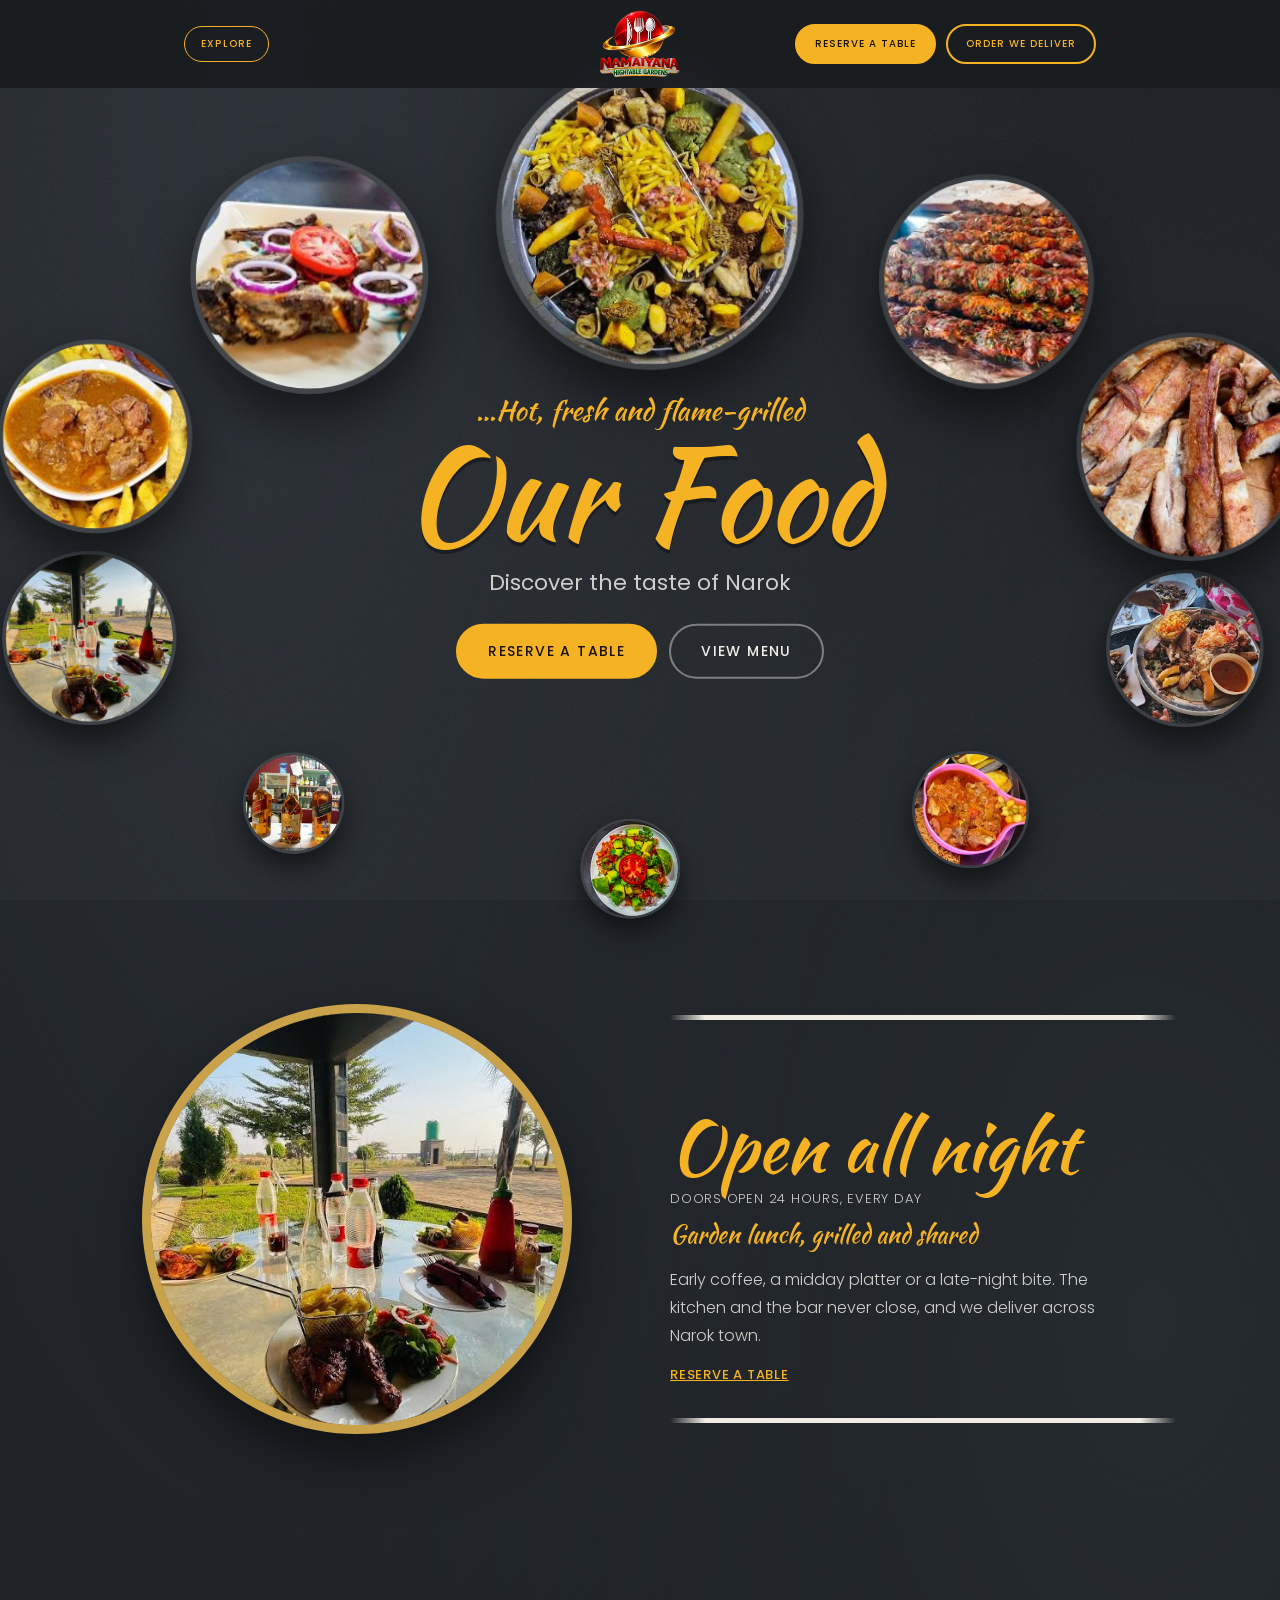
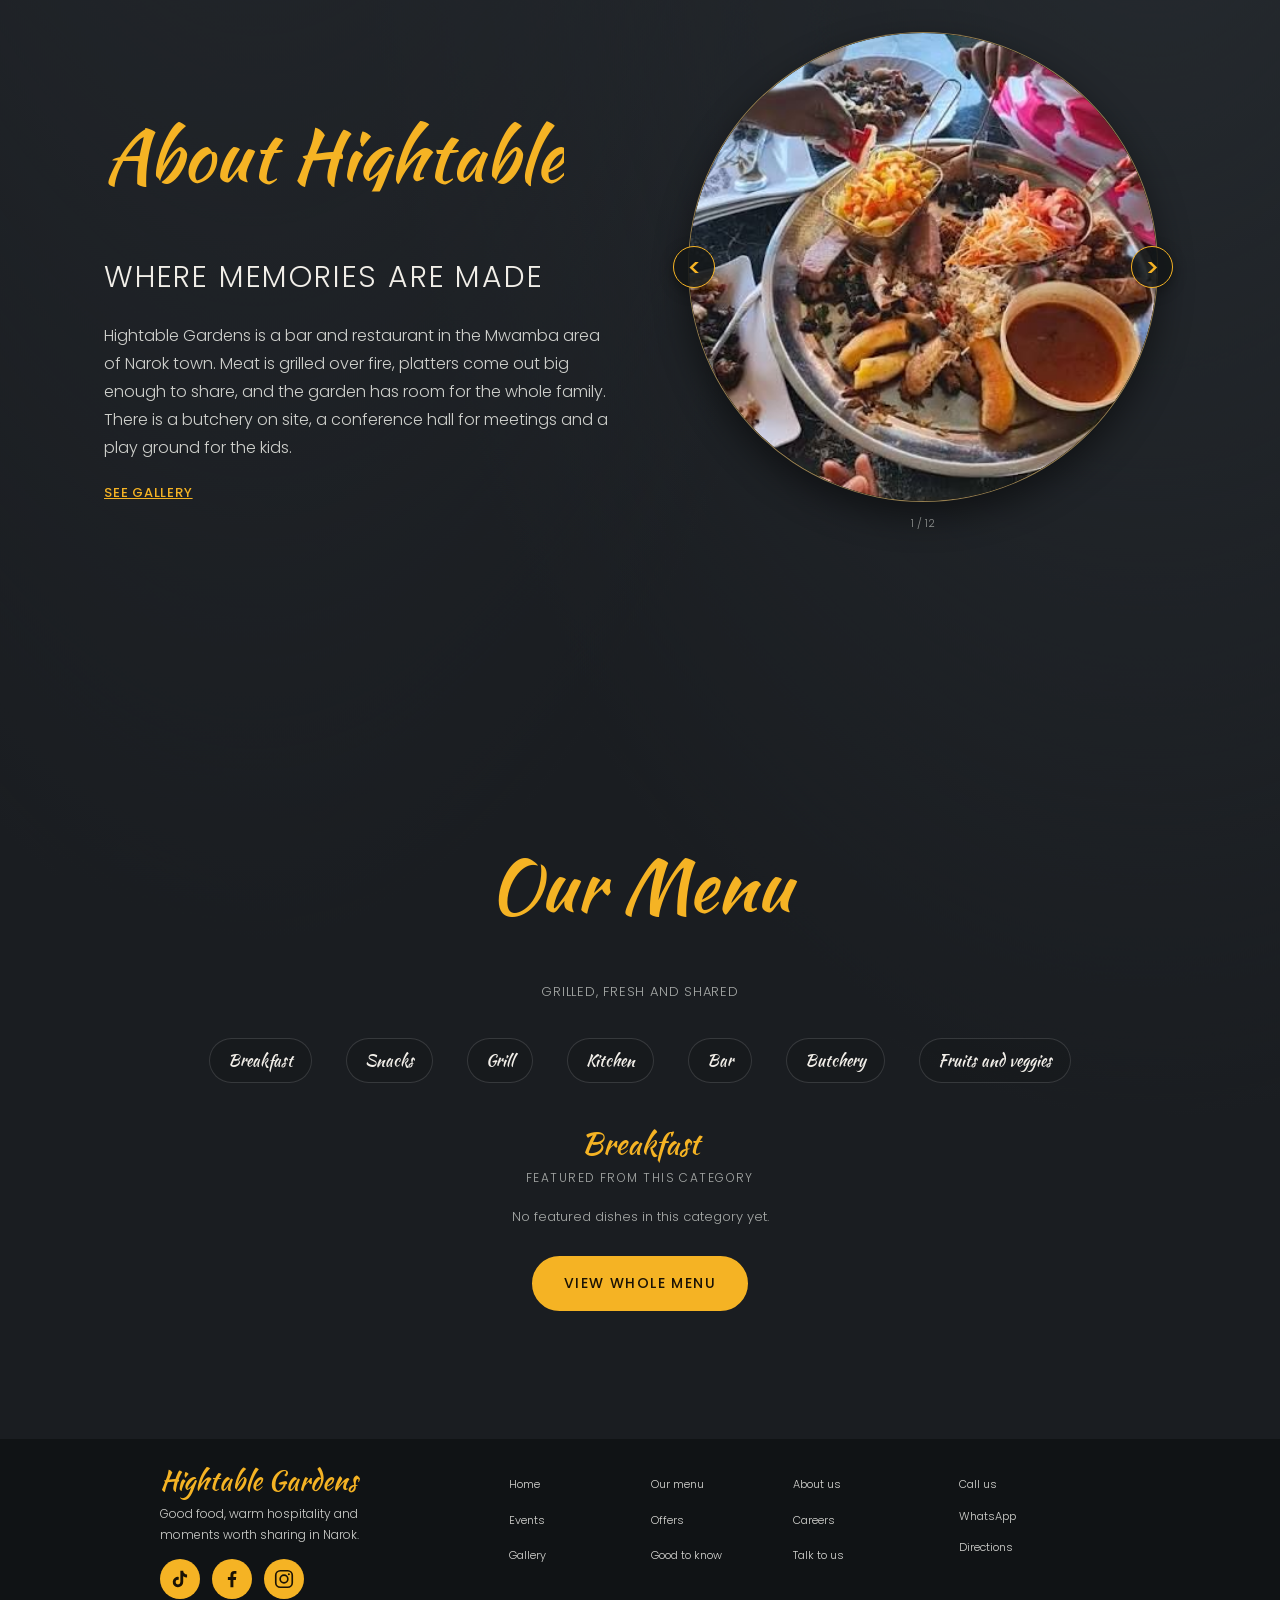
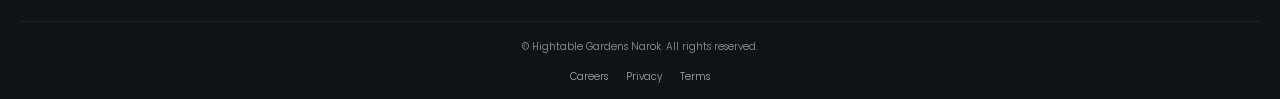
==== commit e4d74cd7: "Refine homepage feature scroll reveal and CMS image control" ====
--- a/index.html
+++ b/index.html
@@ -15,8 +15,8 @@
 <div id="hdr"></div>
 <main id="top">
 <div class="hero"><div class="stage" id="stage"><div class="ctr"><div class="s">…Hot, fresh and flame-grilled</div><h1>Our Food</h1><p>Discover the taste of Narok</p><div class="r"><a class="bt" href="contact.html#book">Reserve a table</a><a class="bt o" href="menu.html">View menu</a></div></div></div></div>
-<section class="cf" id="coinsec" style="padding:30px 0 70px"><div class="w row"><div class="cwrap"><div class="coin" id="coin3d"><div class="face"><img id="fa" alt="Hightable Gardens"></div><div class="face b"><img id="fb" alt="Hightable Gardens"></div></div></div>
-<div class="ctx"><div class="chk"></div><div class="box"><h2 class="sc">Open all night</h2><p class="up" style="margin:0 0 4px;font-size:13px">Doors open 24 hours, every day</p><div class="cap" id="ccap"></div><p style="margin:0 0 10px;max-width:44ch">Early coffee, a midday platter or a late-night bite. The kitchen and the bar never close, and we deliver across Narok town.</p><a class="up" data-tel href="#" style="color:var(--y);font-size:13px;font-weight:500">Call to order</a></div><div class="chk"></div></div></div></section>
+<section class="cf" id="coinsec" aria-label="The Hightable Gardens experience" style="padding:30px 0 70px"><div class="w row"><div class="cwrap"><div class="coin" id="coin3d"><div class="face"><img id="fa" alt="Hightable Gardens experience"></div><div class="face b"><img id="fb" alt="Hightable Gardens experience"></div></div></div>
+<div class="ctx"><div class="chk"></div><div class="box"><h2 class="sc">Open all night</h2><p class="up coin-eyebrow" style="margin:0 0 4px;font-size:13px">Doors open 24 hours, every day</p><div class="cap" id="ccap"></div><p class="coin-description" id="coinDescription" style="margin:0 0 10px;max-width:44ch">Early coffee, a midday platter or a late-night bite. The kitchen and the bar never close, and we deliver across Narok town.</p><a class="up coin-reserve" href="contact.html#book" style="color:var(--y);font-size:13px;font-weight:500">Reserve a table</a></div><div class="chk"></div></div></div></section>
 <section id="about"><div class="w row"><div class="rv about-copy"><h2 class="sc about-title" id="aboutTitle"><span class="about-title-wrap"><span class="about-title-text" id="aboutTitleText">About Hightable</span><span class="about-chalk" aria-hidden="true"></span></span></h2><div class="sub up" id="aboutSubtitle">Where memories are made</div><p id="aboutBody">Hightable Gardens is a bar and restaurant in the Mwamba area of Narok town. Meat is grilled over fire, platters come out big enough to share, and the garden has room for the whole family. There is a butchery on site, a conference hall for meetings and a play ground for the kids.</p><a class="up" id="aboutGalleryLink" href="gallery.html" style="color:var(--y);font-size:13px;font-weight:500">See gallery</a></div><div class="pic rv"><div class="about-carousel" id="aboutCarousel"><button class="about-arrow about-prev" type="button" aria-label="Previous about photo">&lt;</button><div class="about-image-frame" id="aboutImageFrame"><img id="aboutImage" src="img/garden.jpg" alt="Hightable Gardens grounds" loading="lazy" draggable="false"></div><button class="about-arrow about-next" type="button" aria-label="Next about photo">&gt;</button></div><p class="about-carousel-status" id="aboutCarouselStatus" aria-live="polite"></p></div></div></section>
 <section><div class="w"><div class="mh rv"><h2 class="sc">Our Menu</h2><div class="up" style="font-size:13px;color:var(--m)">Grilled, fresh and shared</div></div><div class="tabs rv home-category-chips" id="hcats"></div><div id="homeCategoryFeatured" class="home-category-featured" aria-live="polite"></div><div class="rv" style="text-align:center"><a class="bt" href="menu.html">View whole menu</a></div></div></section>
 
--- a/style.css
+++ b/style.css
@@ -614,47 +614,3 @@
   #about .about-image-frame.about-enter-left,
   #about .about-image-frame.about-enter-right{animation:none!important;opacity:1!important}
 }
-
-
-/* About heritage storybook: classic leather cover, dimensional pages */
-#about.about-book-section{padding-top:clamp(54px,8vw,110px);padding-bottom:clamp(54px,8vw,110px)}
-#about .about-book-layout{display:grid;grid-template-columns:minmax(0,1.08fr) minmax(0,.92fr);align-items:center;gap:clamp(34px,6vw,86px)}
-#about .about-book-info{grid-column:2;grid-row:1;max-width:540px}
-#about .about-book-wrap{grid-column:1;grid-row:1;display:flex;flex-direction:column;align-items:center;perspective:1800px;min-width:0}
-#about .about-book{position:relative;width:min(100%,600px);aspect-ratio:1.42/1;transform-style:preserve-3d;filter:drop-shadow(0 24px 26px rgba(0,0,0,.42));transition:transform .9s cubic-bezier(.2,.65,.2,1)}
-#about .about-book-cover{position:absolute;inset:0;z-index:4;border-radius:8px 16px 16px 8px;background:linear-gradient(100deg,#090909 0%,#191716 20%,#080808 36%,#171411 72%,#080808 100%);border:1px solid #5a4526;box-shadow:inset 5px 0 8px rgba(255,255,255,.06),inset -7px 0 10px rgba(0,0,0,.55),0 16px 24px rgba(0,0,0,.38);display:flex;flex-direction:column;align-items:center;justify-content:center;gap:18px;color:#d8b66d;text-align:center;padding:30px 24px;transform-origin:left center;transition:transform 1.3s cubic-bezier(.2,.7,.15,1),opacity .5s ease}
-#about .about-cover-title{font-family:Georgia,serif;font-weight:700;letter-spacing:.08em;font-size:clamp(21px,2.8vw,38px);line-height:1.45;text-shadow:0 2px 3px #000}
-#about .about-cover-title span{font-size:.72em;font-style:italic;letter-spacing:.16em}
-#about .about-cover-sub{font:italic 14px Georgia,serif;color:#c9b17a}
-#about .about-cover-ornament{font-size:22px;opacity:.8}
-#about .about-book-pages{position:absolute;inset:6px 6px 6px 12px;z-index:2;display:grid;grid-template-columns:1fr 1fr;background:#202126;border:1px solid rgba(190,155,92,.5);box-shadow:inset 0 0 18px rgba(0,0,0,.28);overflow:hidden;opacity:0;transition:opacity .45s ease .25s}
-#about .about-book-image-page,#about .about-book-text-page{background:var(--bg,#202328);color:var(--y,#f5b324);padding:clamp(14px,2vw,28px);min-width:0;position:relative}
-#about .about-book-image-page{border-right:1px solid rgba(185,145,80,.35);display:flex;align-items:center;justify-content:center}
-#about .about-book-image-page img{width:100%;height:100%;object-fit:cover;border:0;border-radius:2px;box-shadow:0 5px 18px rgba(0,0,0,.36)}
-#about .about-book-text-page{display:flex;flex-direction:column;justify-content:center;box-shadow:inset 12px 0 18px rgba(0,0,0,.16)}
-#about .about-book-text-page h3{font:italic 600 clamp(17px,2vw,27px) Georgia,serif;color:var(--y,#f5b324);margin:0 0 14px}
-#about .about-book-text-page p{font-size:clamp(12px,1.1vw,15px);line-height:1.75;color:var(--y,#f5b324);white-space:pre-line;margin:0}
-#about .about-book-page-count{position:absolute;bottom:12px;right:16px;font:italic 11px Georgia,serif;opacity:.65}
-#about .about-book.is-open .about-book-cover{transform:rotateY(-155deg);opacity:0;pointer-events:none}
-#about .about-book.is-open .about-book-pages{opacity:1;z-index:3}
-#about .about-book.turning .about-book-pages{animation:aboutBookPageTurn .55s cubic-bezier(.4,.05,.2,1)}
-@keyframes aboutBookPageTurn{0%{filter:brightness(1)}45%{filter:brightness(1.13) sepia(.14);transform:translateX(5px)}100%{filter:brightness(1);transform:none}}
-#about .about-book-controls{display:flex;justify-content:center;gap:14px;margin-top:18px}
-#about .about-book-controls button{width:42px;height:42px;border:1px solid rgba(205,162,91,.7);background:#171719;color:#f5b324;border-radius:50%;font:24px Georgia,serif;cursor:pointer;transition:background .2s,color .2s,transform .2s}
-#about .about-book-controls button:hover{background:#f5b324;color:#171719;transform:scale(1.06)}
-#about .about-start-date{color:var(--y,#f5b324);font:italic 14px Georgia,serif;margin-top:14px}
-@media(max-width:700px){
- #about .about-book-layout{display:flex;flex-direction:column;gap:26px;align-items:stretch}
- #about .about-book-info{order:0;max-width:none}
- #about .about-book-wrap{order:1;width:100%}
- #about .about-book{width:100%;aspect-ratio:1.15/1}
- #about .about-book-cover{padding:20px;gap:12px}
- #about .about-cover-title{font-size:clamp(20px,6vw,32px)}
- #about .about-book-image-page,#about .about-book-text-page{padding:12px}
- #about .about-book-text-page p{font-size:12px;line-height:1.55}
- #about .about-book-controls{width:100%}
-}
-@media(prefers-reduced-motion:reduce){
- #about .about-book,#about .about-book-cover,#about .about-book-pages{transition:none!important}
- #about .about-book.turning .about-book-pages{animation:none!important}
-}
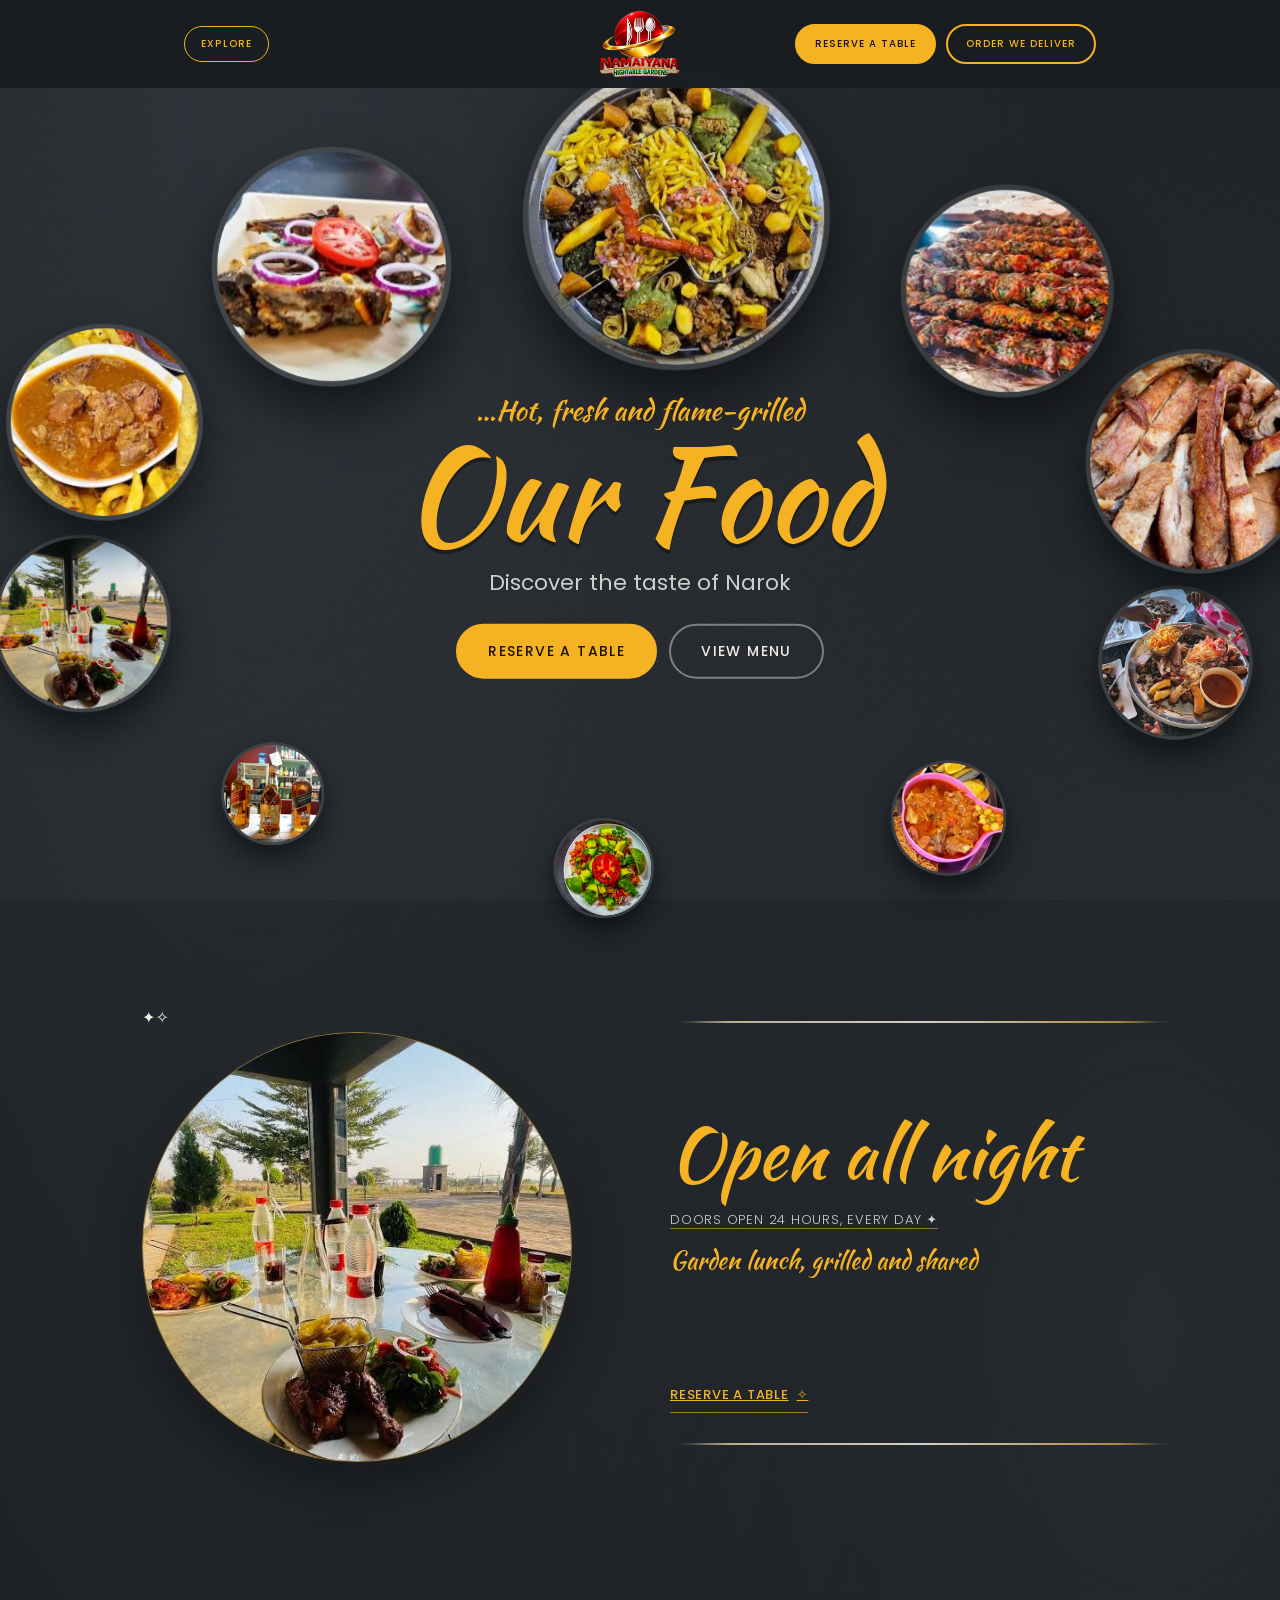
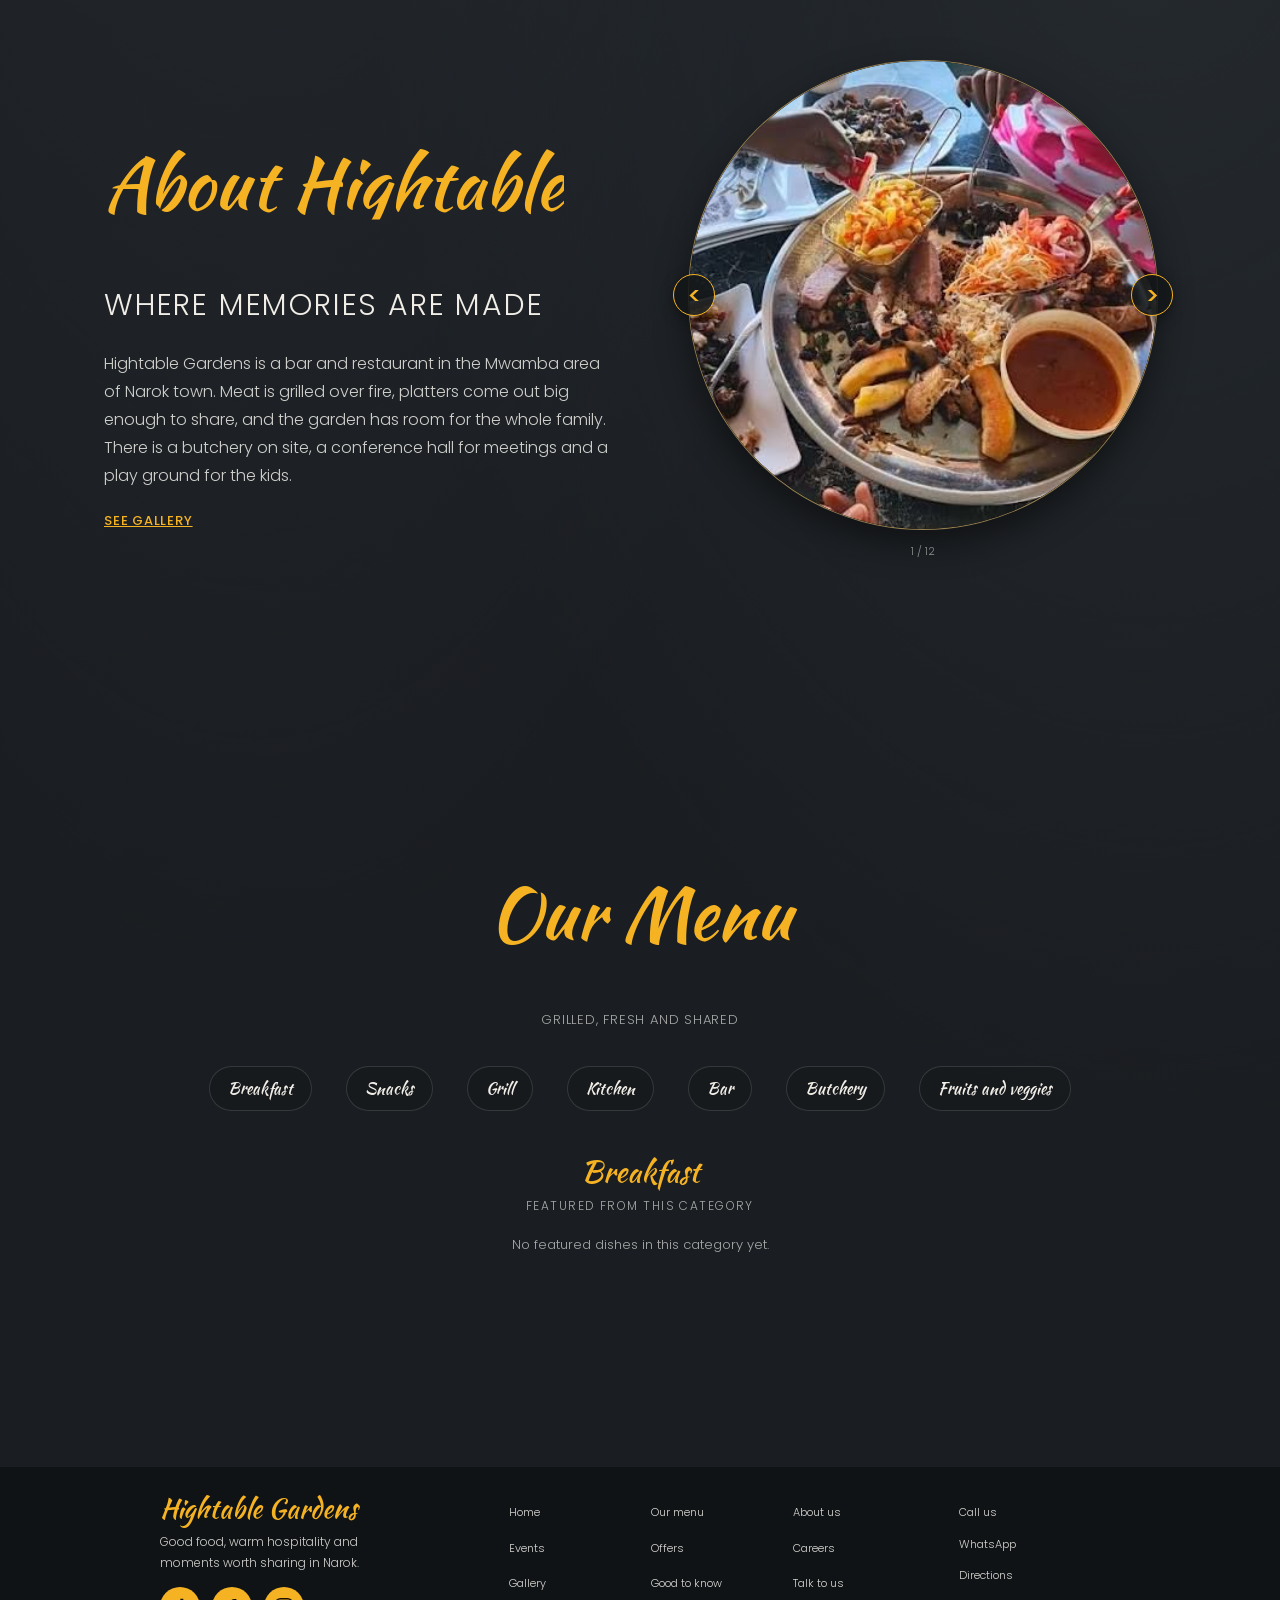
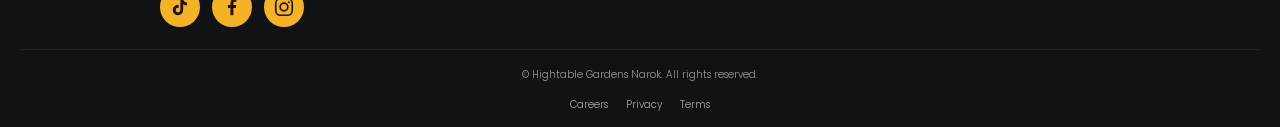
==== commit 19a3c317: "Add elegant gold sparkles to homepage feature section" ====
--- a/index.html
+++ b/index.html
@@ -15,8 +15,8 @@
 <div id="hdr"></div>
 <main id="top">
 <div class="hero"><div class="stage" id="stage"><div class="ctr"><div class="s">…Hot, fresh and flame-grilled</div><h1>Our Food</h1><p>Discover the taste of Narok</p><div class="r"><a class="bt" href="contact.html#book">Reserve a table</a><a class="bt o" href="menu.html">View menu</a></div></div></div></div>
-<section class="cf" id="coinsec" aria-label="The Hightable Gardens experience" style="padding:30px 0 70px"><div class="w row"><div class="cwrap"><div class="coin" id="coin3d"><div class="face"><img id="fa" alt="Hightable Gardens experience"></div><div class="face b"><img id="fb" alt="Hightable Gardens experience"></div></div></div>
-<div class="ctx"><div class="chk"></div><div class="box"><h2 class="sc">Open all night</h2><p class="up coin-eyebrow" style="margin:0 0 4px;font-size:13px">Doors open 24 hours, every day</p><div class="cap" id="ccap"></div><p class="coin-description" id="coinDescription" style="margin:0 0 10px;max-width:44ch">Early coffee, a midday platter or a late-night bite. The kitchen and the bar never close, and we deliver across Narok town.</p><a class="up coin-reserve" href="contact.html#book" style="color:var(--y);font-size:13px;font-weight:500">Reserve a table</a></div><div class="chk"></div></div></div></section>
+<section class="cf" id="coinsec" aria-label="The Hightable Gardens experience" style="padding:30px 0 70px"><div class="w row"><div class="cwrap"><span class="coin-sparkle coin-sparkle-circle s1" aria-hidden="true">✦</span><span class="coin-sparkle coin-sparkle-circle s2" aria-hidden="true">✧</span><div class="coin" id="coin3d"><div class="face"><img id="fa" alt="Hightable Gardens experience"></div><div class="face b"><img id="fb" alt="Hightable Gardens experience"></div></div></div>
+<div class="ctx"><div class="chk"><span class="coin-sparkle line-sparkle l1" aria-hidden="true">✦</span><span class="coin-sparkle line-sparkle l2" aria-hidden="true">✧</span></div><div class="box"><h2 class="sc">Open all night</h2><p class="up coin-eyebrow" style="margin:0 0 4px;font-size:13px">Doors open 24 hours, every day <span class="coin-sparkle inline-sparkle" aria-hidden="true">✦</span></p><div class="cap" id="ccap"></div><p class="coin-description" id="coinDescription" style="margin:0 0 10px;max-width:44ch">Early coffee, a midday platter or a late-night bite. The kitchen and the bar never close, and we deliver across Narok town.</p><a class="up coin-reserve" href="contact.html#book" style="color:var(--y);font-size:13px;font-weight:500">Reserve a table <span class="coin-sparkle inline-sparkle" aria-hidden="true">✧</span></a></div><div class="chk"><span class="coin-sparkle line-sparkle l3" aria-hidden="true">✧</span><span class="coin-sparkle line-sparkle l4" aria-hidden="true">✦</span></div></div></div></section>
 <section id="about"><div class="w row"><div class="rv about-copy"><h2 class="sc about-title" id="aboutTitle"><span class="about-title-wrap"><span class="about-title-text" id="aboutTitleText">About Hightable</span><span class="about-chalk" aria-hidden="true"></span></span></h2><div class="sub up" id="aboutSubtitle">Where memories are made</div><p id="aboutBody">Hightable Gardens is a bar and restaurant in the Mwamba area of Narok town. Meat is grilled over fire, platters come out big enough to share, and the garden has room for the whole family. There is a butchery on site, a conference hall for meetings and a play ground for the kids.</p><a class="up" id="aboutGalleryLink" href="gallery.html" style="color:var(--y);font-size:13px;font-weight:500">See gallery</a></div><div class="pic rv"><div class="about-carousel" id="aboutCarousel"><button class="about-arrow about-prev" type="button" aria-label="Previous about photo">&lt;</button><div class="about-image-frame" id="aboutImageFrame"><img id="aboutImage" src="img/garden.jpg" alt="Hightable Gardens grounds" loading="lazy" draggable="false"></div><button class="about-arrow about-next" type="button" aria-label="Next about photo">&gt;</button></div><p class="about-carousel-status" id="aboutCarouselStatus" aria-live="polite"></p></div></div></section>
 <section><div class="w"><div class="mh rv"><h2 class="sc">Our Menu</h2><div class="up" style="font-size:13px;color:var(--m)">Grilled, fresh and shared</div></div><div class="tabs rv home-category-chips" id="hcats"></div><div id="homeCategoryFeatured" class="home-category-featured" aria-live="polite"></div><div class="rv" style="text-align:center"><a class="bt" href="menu.html">View whole menu</a></div></div></section>
 
--- a/style.css
+++ b/style.css
@@ -97,14 +97,25 @@
 .ob:hover img{animation:shk .5s ease-in-out infinite}
 @keyframes shk{0%,100%{transform:rotate(0) scale(1.04)}25%{transform:rotate(-4deg) scale(1.07)}75%{transform:rotate(4deg) scale(1.07)}}
 .ctr{z-index:300;top:51%}
-.cwrap{width:min(78vw,430px);aspect-ratio:1;perspective:1300px;margin:0 auto;transform:translateX(75vw) rotate(-760deg);opacity:0}
-.go .cwrap{transform:none;opacity:1;transition:transform 1.9s cubic-bezier(.2,.8,.2,1),opacity .5s}
-.coin{position:relative;width:100%;height:100%;transform-style:preserve-3d;transition:transform 1.7s cubic-bezier(.3,.7,.2,1);filter:drop-shadow(0 26px 30px rgba(0,0,0,.55))}
-.face{position:absolute;inset:0;border-radius:50%;overflow:hidden;backface-visibility:hidden;-webkit-backface-visibility:hidden;border:9px solid #c9a24a;box-shadow:inset 0 0 0 3px #f1d385,inset 0 0 28px rgba(0,0,0,.55)}
+.cwrap{width:min(78vw,430px);aspect-ratio:1;perspective:1300px;margin:0 auto;transform:translateX(34vw) scale(.96);opacity:0;will-change:transform,opacity}
+.go .cwrap{transform:translateX(0) scale(1);opacity:1;transition:transform 2.35s cubic-bezier(.22,.68,.18,1),opacity 1.5s ease}
+.coin{position:relative;width:100%;height:100%;transform-style:preserve-3d;transition:transform 2.1s cubic-bezier(.35,.65,.25,1);filter:drop-shadow(0 18px 24px rgba(0,0,0,.42))}
+.face{position:absolute;inset:0;border-radius:50%;overflow:hidden;backface-visibility:hidden;-webkit-backface-visibility:hidden;border:1px solid rgba(201,162,74,.72);box-shadow:inset 0 0 0 1px rgba(241,211,133,.16),inset 0 0 22px rgba(0,0,0,.38),0 0 16px rgba(201,162,74,.07)}
 .face.b{transform:rotateY(180deg)}.face img{width:100%;height:100%;object-fit:cover;display:block}
-.ctx>*{opacity:0;transform:translateX(70px);transition:opacity .9s ease,transform .9s cubic-bezier(.2,.7,.2,1)}
-.go .ctx>*{opacity:1;transform:none}.go .ctx>:nth-child(1){transition-delay:1.1s}.go .ctx>:nth-child(2){transition-delay:1.3s}.go .ctx>:nth-child(3){transition-delay:1.5s}
+.ctx>*{opacity:0;transform:translateX(70px);transition:opacity .8s ease,transform .85s cubic-bezier(.2,.7,.2,1)}
+.go .ctx>*{opacity:1;transform:none}.go .ctx>:nth-child(1){transition-delay:1.35s}.go .ctx>:nth-child(2){transition-delay:1.55s}.go .ctx>:nth-child(3){transition-delay:1.75s}
+.ctx .box>*{opacity:0;transform:translateY(12px);transition:opacity .65s ease,transform .75s cubic-bezier(.2,.7,.2,1)}
+.go .ctx .box>*{opacity:1;transform:none}
+.go .ctx .box>*:nth-child(1){transition-delay:1.75s}.go .ctx .box>*:nth-child(2){transition-delay:1.95s}.go .ctx .box>*:nth-child(3){transition-delay:2.15s}.go .ctx .box>*:nth-child(4){transition-delay:2.3s}.go .ctx .box>*:nth-child(5){transition-delay:3.1s}
+.ctx .coin-eyebrow{display:block;margin-top:13px!important;margin-bottom:13px!important;line-height:1.65;text-decoration:underline;text-decoration-color:rgba(245,179,36,.58);text-decoration-thickness:1px;text-underline-offset:4px}
+.ctx .box h2.sc{margin-bottom:15px!important;line-height:1.12}
 .ctx .cap{font:400 24px var(--sc);color:var(--y);min-height:34px;margin:6px 0 14px}
+.ctx .coin-description{min-height:4.8em;max-width:44ch;line-height:1.8;letter-spacing:.005em}
+.ctx .coin-reserve{display:inline-flex;align-items:center;gap:8px;width:max-content;border-bottom:1px solid rgba(245,179,36,.6);padding:5px 0;transition:color .25s,border-color .25s,letter-spacing .25s}
+.ctx .coin-reserve:hover{color:#f5d28a!important;border-color:#f5d28a;letter-spacing:.06em}
+.chk{height:2px;background:linear-gradient(90deg,transparent,#d6c6a5 12%,#f1eee8 50%,#c59b4d 88%,transparent);transform:scaleX(.08);transform-origin:left;opacity:.35;transition:transform 1s cubic-bezier(.2,.7,.2,1),opacity .8s ease}
+.go .ctx .chk{transform:scaleX(1);opacity:.85;transition-delay:1.25s}
+@media(prefers-reduced-motion:reduce){.cwrap,.ctx>*,.ctx .box>*,.chk{transition:none!important;transform:none!important;opacity:1!important}.ctx .coin-description{min-height:0}}
 .tabs a{color:var(--ink);font:400 22px var(--sc);text-decoration:none;border-bottom:2px solid transparent;padding:6px 2px;white-space:nowrap}.tabs a:hover{color:var(--y);border-color:var(--y)}
 .pol{display:flex;flex-wrap:wrap;justify-content:center;gap:26px;margin-top:70px}
 .pol figure{position:relative;width:min(23%,240px)}
@@ -143,6 +154,18 @@
 .menu-content .it i{border-bottom:1px dotted #f5b32480}
 .menu-content .it b{font-size:13px}
 .menu-content .it p{color:#d0d0cb;font-size:12px;margin-top:4px}
+.cf .row{gap:clamp(28px,5vw,60px)}
+@media(max-width:700px){
+ #coinsec{padding:42px 0 64px!important}
+ #coinsec .row{grid-template-columns:1fr;gap:24px}
+ #coinsec .cwrap{width:min(72vw,330px)}
+ #coinsec .ctx .box{padding:8px 0 0}
+ #coinsec .ctx .box h2{font-size:clamp(38px,11vw,54px)}
+ #coinsec .ctx .box p{font-size:13px}
+ #coinsec .ctx .cap{font-size:22px}
+ #coinsec .ctx .coin-description{min-height:0}
+}
+
 @media(max-width:700px){
  .menu-chips{justify-content:flex-start;overflow-x:auto;flex-wrap:nowrap;padding:4px 2px 10px;scrollbar-width:thin}
  .menu-chips .tab{flex:0 0 auto}
